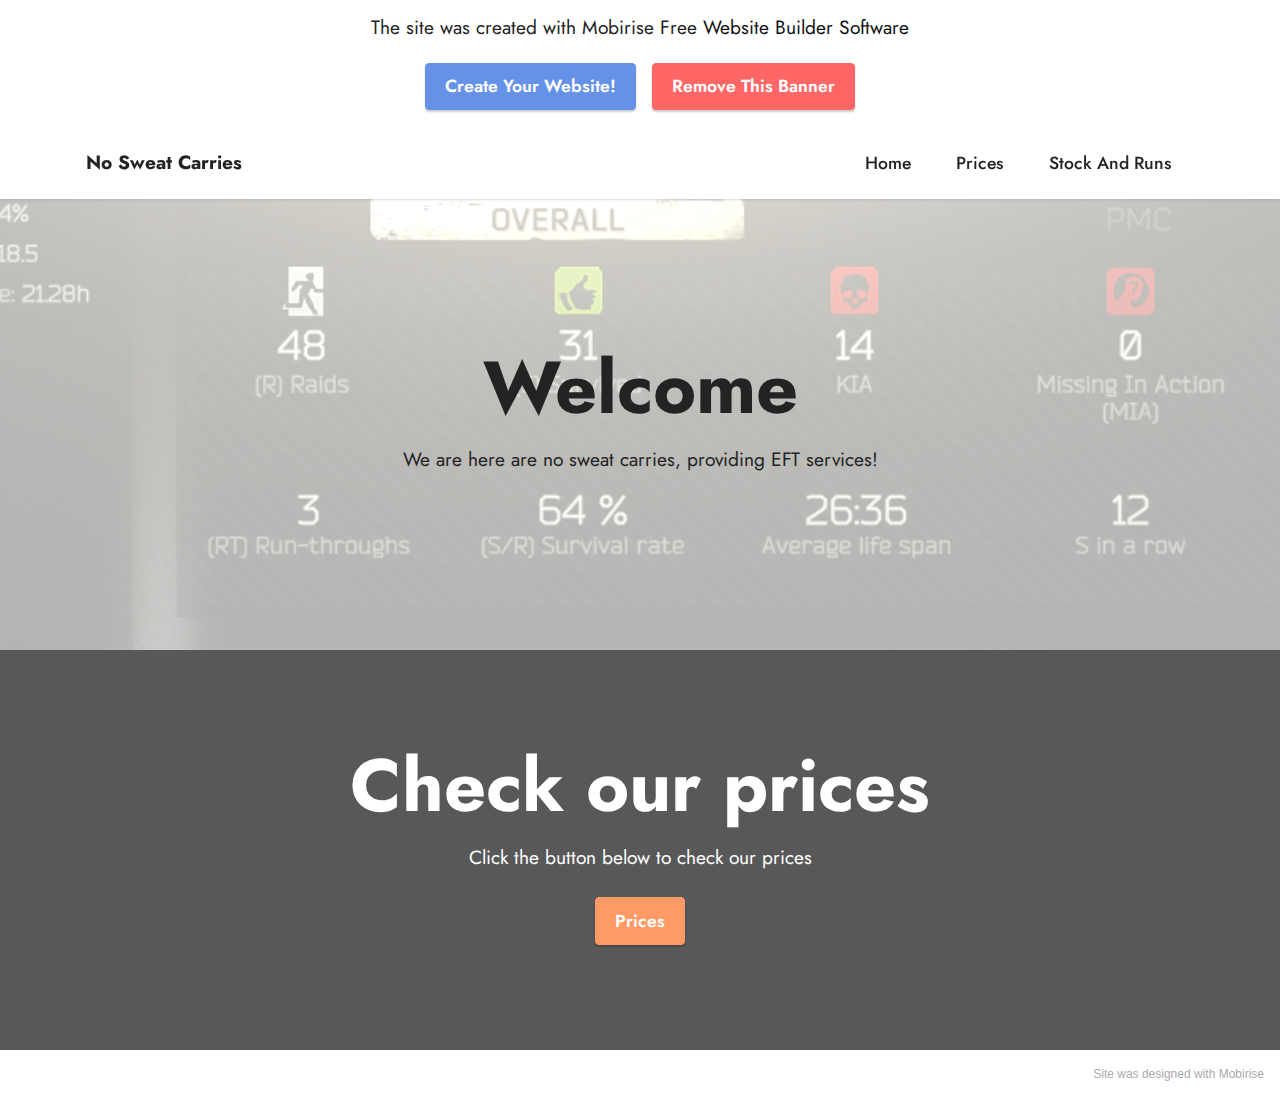
==== index.html @ dadb7606 "Add files via upload" ====
<!DOCTYPE html>
<html  >

<!-- Mirrored from y4chesdzt0.mobirisesite.com/ by HTTrack Website Copier/3.x [XR&CO'2014], Thu, 17 Feb 2022 19:46:02 GMT -->
<!-- Added by HTTrack --><meta http-equiv="content-type" content="text/html;charset=utf-8" /><!-- /Added by HTTrack -->
<head>
  <!-- Site made with Mobirise Website Builder v5.6.0, https://mobirise.com -->
  <meta charset="UTF-8">
  <meta http-equiv="X-UA-Compatible" content="IE=edge">
  <meta name="generator" content="Mobirise v5.6.0, mobirise.com">
  <meta name="viewport" content="width=device-width, initial-scale=1, minimum-scale=1">
  <link rel="shortcut icon" href="../r.mobirisesite.com/186755/assets/images/logoc60b.png?v=1NkMBD" type="image/x-icon">
  <meta name="description" content="">
  
  
  <title>Home</title>
  <link rel="stylesheet" href="../r.mobirisesite.com/186755/assets/bootstrap/css/bootstrap.min.css">
  <link rel="stylesheet" href="../r.mobirisesite.com/186755/assets/bootstrap/css/bootstrap-grid.min.css">
  <link rel="stylesheet" href="../r.mobirisesite.com/186755/assets/bootstrap/css/bootstrap-reboot.min.css">
  <link rel="stylesheet" href="../r.mobirisesite.com/186755/assets/dropdown/css/style.css">
  <link rel="stylesheet" href="../r.mobirisesite.com/186755/assets/socicon/css/styles.css">
  <link rel="stylesheet" href="../r.mobirisesite.com/186755/assets/theme/css/style.css">
  <link rel="preload" href="https://fonts.googleapis.com/css2?family=Jost:ital,wght@0,400;0,700;1,400;1,700&amp;display=swap&amp;display=swap" as="style" onload="this.onload=null;this.rel='stylesheet'">
  <noscript><link rel="stylesheet" href="https://fonts.googleapis.com/css2?family=Jost:ital,wght@0,400;0,700;1,400;1,700&amp;display=swap&amp;display=swap"></noscript>
  <link rel="preload" as="style" href="../r.mobirisesite.com/186755/assets/mobirise/css/mbr-additionalc60b.css?v=1NkMBD"><link rel="stylesheet" href="../r.mobirisesite.com/186755/assets/mobirise/css/mbr-additionalc60b.css?v=1NkMBD" type="text/css">
  
  
  
  

<style>
.navbar-fixed-top {
  top: auto;
}
#mobiriseBanner.container-banner {
  height: 8rem;
  -webkit-animation: 4s linear animationHeight;
  -moz-animation: 4s linear animationHeight;
    -o-animation: 4s linear animationHeight;
       animation: 4s linear animationHeight;
}
#mobiriseBanner .banner {
  min-height: 8rem;
  position:fixed;
  top: 0;
  left: 0;
  right: 0;
  background: #fff;
  padding: 10px;
  opacity:1;
  -webkit-animation: 4s linear animationBanner;
  -moz-animation: 4s linear animationBanner;
    -o-animation: 4s linear animationBanner;
       animation: 4s linear animationBanner;
  z-index: 1031;
  display: flex;
  flex-direction: column;
  justify-content: center;
}
#mobiriseBanner .banner p {
  overflow: hidden;
  display: -webkit-box;
  -webkit-line-clamp: 4;
  -webkit-box-orient: vertical;
  animation: none;
  visibility: visible;
}
#mobiriseBanner .buy-license {
  text-decoration: underline;
}
#mobiriseBanner .banner .btn {
  margin: 0.3rem 0.5rem;
  animation: none;
  visibility: visible;
}
.navbar.opened {
    z-index: 1032;
}
@-webkit-keyframes animationBanner { 0% { opacity: 0; top: -8rem; } 75% { opacity: 0; top: -8rem; } 100% { opacity: 1; top: 0; } }
@-moz-keyframes animationBanner { 0% { opacity: 0; top: -8rem; } 75% { opacity: 0; top: -8rem; } 100% { opacity: 1; top: 0; } }
@-o-keyframes animationBanner { 0% { opacity: 0; top: -8rem; } 75% { opacity: 0; top: -8rem; } 100% { opacity: 1; top: 0; } }
   @keyframes animationBanner { 0% { opacity: 0; top: -8rem; } 75% { opacity: 0; top: -8rem; } 100% { opacity: 1; top: 0; } }
@-webkit-keyframes animationHeight { 0% { height: 0; } 75% { height: 0; } 100% { height: 8rem; } }
@-moz-keyframes animationHeight { 0% { height: 0; } 75% { height: 0; } 100% { height: 8rem; } }
@-o-keyframes animationHeight { 0% { height: 0; } 75% { height: 0; } 100% { height: 8rem; } }
   @keyframes animationHeight { 0% { height: 0; } 75% { height: 0; } 100% { height: 8rem; } }
</style>
</head>
<body>
<div class="container-banner" id="mobiriseBanner">
  <div class="banner align-center">
    <p class="mbr-text mbr-fonts-style display-7">The site was created with Mobirise Free <a href="https://mobirise.com/" class="mbr-black">Website Builder Software</a></p>
    <div class="mbr-section-btn">
      <a class="btn btn-sm btn-primary display-4" href="https://mobirise.com/">Create Your Website!</a>
      <a class="btn btn-sm btn-secondary display-4" href="https://mobirise.com/p/?u=2704806&amp;st=186755">Remove This Banner</a>
    </div>
  </div>
</div>
  
  <section data-bs-version="5.1" class="menu menu1 cid-sXJa9ulzZa" once="menu" id="menu1-0">
    

    <nav class="navbar navbar-dropdown navbar-fixed-top navbar-expand-lg">
        <div class="container">
            <div class="navbar-brand">
                
                <span class="navbar-caption-wrap"><a class="navbar-caption text-black display-7" href="https://mobiri.se/">No Sweat Carries</a></span>
            </div>
            <button class="navbar-toggler" type="button" data-toggle="collapse" data-bs-toggle="collapse" data-target="#navbarSupportedContent" data-bs-target="#navbarSupportedContent" aria-controls="navbarNavAltMarkup" aria-expanded="false" aria-label="Toggle navigation">
                <div class="hamburger">
                    <span></span>
                    <span></span>
                    <span></span>
                    <span></span>
                </div>
            </button>
            <div class="collapse navbar-collapse" id="navbarSupportedContent">
                <ul class="navbar-nav nav-dropdown nav-right" data-app-modern-menu="true"><li class="nav-item"><a class="nav-link link text-black text-primary display-4" href="index.html#top">Home</a></li>
                    <li class="nav-item"><a class="nav-link link text-black text-primary display-4" href="prices.html#top">Prices</a></li>
                    <li class="nav-item"><a class="nav-link link text-black text-primary display-4" href="StockAndRuns.html#top">Stock And Runs</a>
                    </li></ul>
                
                
            </div>
        </div>
    </nav>
</section>

<section data-bs-version="5.1" class="header3 cid-sXJas68mBw" id="header3-1">

    

    <div class="mbr-overlay" style="opacity: 0.7; background-color: rgb(255, 255, 255);"></div>

    <div class="align-center container">
        <div class="row justify-content-center">
            <div class="col-12 col-lg-12">
                <h1 class="mbr-section-title mbr-fonts-style mb-3 display-1"><strong>Welcome</strong></h1>
                
                <p class="mbr-text mbr-fonts-style display-7">We are here are no sweat carries, providing EFT services!</p>
                
            </div>
        </div>
    </div>
</section>

<section data-bs-version="5.1" class="header6 cid-sXJb2Gq2GZ" id="header6-2">

    

    

    <div class="align-center container">
        <div class="row justify-content-center">
            <div class="col-12 col-lg-10">
                <h1 class="mbr-section-title mbr-fonts-style mbr-white mb-3 display-1"><strong>Check our prices</strong></h1>
                
                <p class="mbr-text mbr-white mbr-fonts-style display-7">Click the button below to check our prices</p>
                <div class="mbr-section-btn mt-3"><a class="btn btn-danger display-4" href="https://mobiri.se/">Prices</a></div>
            </div>
        </div>
    </div>
</section><section style="background-color: #fff; font-family: -apple-system, BlinkMacSystemFont, 'Segoe UI', 'Roboto', 'Helvetica Neue', Arial, sans-serif; color:#aaa; font-size:12px; padding: 0; align-items: center; display: flex;"><a href="https://mobirise.site/t" style="flex: 1 1; height: 3rem; padding-left: 1rem;"></a><p style="flex: 0 0 auto; margin:0; padding-right:1rem;">Site was <a href="https://mobirise.site/g" style="color:#aaa;">designed</a> with Mobirise</p></section><script src="../r.mobirisesite.com/186755/assets/bootstrap/js/bootstrap.bundle.min.js"></script>  <script src="../r.mobirisesite.com/186755/assets/smoothscroll/smooth-scroll.js"></script>  <script src="../r.mobirisesite.com/186755/assets/ytplayer/index.js"></script>  <script src="../r.mobirisesite.com/186755/assets/dropdown/js/navbar-dropdown.js"></script>  <script src="../r.mobirisesite.com/186755/assets/theme/js/script.js"></script>  
  
  
</body>

<!-- Mirrored from y4chesdzt0.mobirisesite.com/ by HTTrack Website Copier/3.x [XR&CO'2014], Thu, 17 Feb 2022 19:46:07 GMT -->
</html>
---- r.mobirisesite.com/186755/assets/dropdown/css/style.css ----
.navbar-dropdown {
  left: 0;
  padding: 0;
  position: absolute;
  right: 0;
  top: 0;
  transition: all 0.45s ease;
  z-index: 1030;
  background: #282828; }
  .navbar-dropdown .navbar-logo {
    margin-right: 0.8rem;
    transition: margin 0.3s ease-in-out;
    vertical-align: middle; }
    .navbar-dropdown .navbar-logo img {
      height: 3.125rem;
      transition: all 0.3s ease-in-out; }
    .navbar-dropdown .navbar-logo.mbr-iconfont {
      font-size: 3.125rem;
      line-height: 3.125rem; }
  .navbar-dropdown .navbar-caption {
    font-weight: 700;
    white-space: normal;
    vertical-align: -4px;
    line-height: 3.125rem !important; }
    .navbar-dropdown .navbar-caption, .navbar-dropdown .navbar-caption:hover {
      color: inherit;
      text-decoration: none; }
  .navbar-dropdown .mbr-iconfont + .navbar-caption {
    vertical-align: -1px; }
  .navbar-dropdown.navbar-fixed-top {
    position: fixed; }
  .navbar-dropdown .navbar-brand span {
    vertical-align: -4px; }
  .navbar-dropdown.bg-color.transparent {
    background: none; }
  .navbar-dropdown.navbar-short .navbar-brand {
    padding: 0.625rem 0; }
    .navbar-dropdown.navbar-short .navbar-brand span {
      vertical-align: -1px; }
  .navbar-dropdown.navbar-short .navbar-caption {
    line-height: 2.375rem !important;
    vertical-align: -2px; }
  .navbar-dropdown.navbar-short .navbar-logo {
    margin-right: 0.5rem; }
    .navbar-dropdown.navbar-short .navbar-logo img {
      height: 2.375rem; }
    .navbar-dropdown.navbar-short .navbar-logo.mbr-iconfont {
      font-size: 2.375rem;
      line-height: 2.375rem; }
  .navbar-dropdown.navbar-short .mbr-table-cell {
    height: 3.625rem; }
  .navbar-dropdown .navbar-close {
    left: 0.6875rem;
    position: fixed;
    top: 0.75rem;
    z-index: 1000; }
  .navbar-dropdown .hamburger-icon {
    content: "";
    display: inline-block;
    vertical-align: middle;
    width: 16px;
    -webkit-box-shadow: 0 -6px 0 1px #282828,0 0 0 1px #282828,0 6px 0 1px #282828;
    -moz-box-shadow: 0 -6px 0 1px #282828,0 0 0 1px #282828,0 6px 0 1px #282828;
    box-shadow: 0 -6px 0 1px #282828,0 0 0 1px #282828,0 6px 0 1px #282828; }

.dropdown-menu .dropdown-toggle[data-toggle="dropdown-submenu"]::after {
  border-bottom: 0.35em solid transparent;
  border-left: 0.35em solid;
  border-right: 0;
  border-top: 0.35em solid transparent;
  margin-left: 0.3rem; }

.dropdown-menu .dropdown-item:focus {
  outline: 0; }

.nav-dropdown {
  font-size: 0.75rem;
  font-weight: 500;
  height: auto !important; }
  .nav-dropdown .nav-btn {
    padding-left: 1rem; }
  .nav-dropdown .link {
    margin: .667em 1.667em;
    font-weight: 500;
    padding: 0;
    transition: color .2s ease-in-out; }
    .nav-dropdown .link.dropdown-toggle {
      margin-right: 2.583em; }
      .nav-dropdown .link.dropdown-toggle::after {
        margin-left: .25rem;
        border-top: 0.35em solid;
        border-right: 0.35em solid transparent;
        border-left: 0.35em solid transparent;
        border-bottom: 0; }
      .nav-dropdown .link.dropdown-toggle[aria-expanded="true"] {
        margin: 0;
        padding: 0.667em 3.263em  0.667em 1.667em; }
  .nav-dropdown .link::after,
  .nav-dropdown .dropdown-item::after {
    color: inherit; }
  .nav-dropdown .btn {
    font-size: 0.75rem;
    font-weight: 700;
    letter-spacing: 0;
    margin-bottom: 0;
    padding-left: 1.25rem;
    padding-right: 1.25rem; }
  .nav-dropdown .dropdown-menu {
    border-radius: 0;
    border: 0;
    left: 0;
    margin: 0;
    padding-bottom: 1.25rem;
    padding-top: 1.25rem;
    position: relative; }
  .nav-dropdown .dropdown-submenu {
    margin-left: 0.125rem;
    top: 0; }
  .nav-dropdown .dropdown-item {
    font-weight: 500;
    line-height: 2;
    padding: 0.3846em 4.615em 0.3846em 1.5385em;
    position: relative;
    transition: color .2s ease-in-out, background-color .2s ease-in-out; }
    .nav-dropdown .dropdown-item::after {
      margin-top: -0.3077em;
      position: absolute;
      right: 1.1538em;
      top: 50%; }
    .nav-dropdown .dropdown-item:focus, .nav-dropdown .dropdown-item:hover {
      background: none; }

@media (max-width: 767px) {
  .nav-dropdown.navbar-toggleable-sm {
    bottom: 0;
    display: none;
    left: 0;
    overflow-x: hidden;
    position: fixed;
    top: 0;
    transform: translateX(-100%);
    -ms-transform: translateX(-100%);
    -webkit-transform: translateX(-100%);
    width: 18.75rem;
    z-index: 999; } }
.nav-dropdown.navbar-toggleable-xl {
  bottom: 0;
  display: none;
  left: 0;
  overflow-x: hidden;
  position: fixed;
  top: 0;
  transform: translateX(-100%);
  -ms-transform: translateX(-100%);
  -webkit-transform: translateX(-100%);
  width: 18.75rem;
  z-index: 999; }

.nav-dropdown-sm {
  display: block !important;
  overflow-x: hidden;
  overflow: auto;
  padding-top: 3.875rem; }
  .nav-dropdown-sm::after {
    content: "";
    display: block;
    height: 3rem;
    width: 100%; }
  .nav-dropdown-sm.collapse.in ~ .navbar-close {
    display: block !important; }
  .nav-dropdown-sm.collapsing, .nav-dropdown-sm.collapse.in {
    transform: translateX(0);
    -ms-transform: translateX(0);
    -webkit-transform: translateX(0);
    transition: all 0.25s ease-out;
    -webkit-transition: all 0.25s ease-out;
    background: #282828; }
  .nav-dropdown-sm.collapsing[aria-expanded="false"] {
    transform: translateX(-100%);
    -ms-transform: translateX(-100%);
    -webkit-transform: translateX(-100%); }
  .nav-dropdown-sm .nav-item {
    display: block;
    margin-left: 0 !important;
    padding-left: 0; }
  .nav-dropdown-sm .link,
  .nav-dropdown-sm .dropdown-item {
    border-top: 1px dotted rgba(255, 255, 255, 0.1);
    font-size: 0.8125rem;
    line-height: 1.6;
    margin: 0 !important;
    padding: 0.875rem 2.4rem 0.875rem 1.5625rem !important;
    position: relative;
    white-space: normal; }
    .nav-dropdown-sm .link:focus, .nav-dropdown-sm .link:hover,
    .nav-dropdown-sm .dropdown-item:focus,
    .nav-dropdown-sm .dropdown-item:hover {
      background: rgba(0, 0, 0, 0.2) !important;
      color: #c0a375; }
  .nav-dropdown-sm .nav-btn {
    position: relative;
    padding: 1.5625rem 1.5625rem 0 1.5625rem; }
    .nav-dropdown-sm .nav-btn::before {
      border-top: 1px dotted rgba(255, 255, 255, 0.1);
      content: "";
      left: 0;
      position: absolute;
      top: 0;
      width: 100%; }
    .nav-dropdown-sm .nav-btn + .nav-btn {
      padding-top: 0.625rem; }
      .nav-dropdown-sm .nav-btn + .nav-btn::before {
        display: none; }
  .nav-dropdown-sm .btn {
    padding: 0.625rem 0; }
  .nav-dropdown-sm .dropdown-toggle[data-toggle="dropdown-submenu"]::after {
    margin-left: .25rem;
    border-top: 0.35em solid;
    border-right: 0.35em solid transparent;
    border-left: 0.35em solid transparent;
    border-bottom: 0; }
  .nav-dropdown-sm .dropdown-toggle[data-toggle="dropdown-submenu"][aria-expanded="true"]::after {
    border-top: 0;
    border-right: 0.35em solid transparent;
    border-left: 0.35em solid transparent;
    border-bottom: 0.35em solid; }
  .nav-dropdown-sm .dropdown-menu {
    margin: 0;
    padding: 0;
    position: relative;
    top: 0;
    left: 0;
    width: 100%;
    border: 0;
    float: none;
    border-radius: 0;
    background: none; }
  .nav-dropdown-sm .dropdown-submenu {
    left: 100%;
    margin-left: 0.125rem;
    margin-top: -1.25rem;
    top: 0; }

.navbar-toggleable-sm .nav-dropdown .dropdown-menu {
  position: absolute; }

.navbar-toggleable-sm .nav-dropdown .dropdown-submenu {
  left: 100%;
  margin-left: 0.125rem;
  margin-top: -1.25rem;
  top: 0; }

.navbar-toggleable-sm.opened .nav-dropdown .dropdown-menu {
  position: relative; }

.navbar-toggleable-sm.opened .nav-dropdown .dropdown-submenu {
  left: 0;
  margin-left: 00rem;
  margin-top: 0rem;
  top: 0; }

.is-builder .nav-dropdown.collapsing {
  transition: none !important; }
---- r.mobirisesite.com/186755/assets/socicon/css/styles.css ----
@charset "UTF-8";

@font-face {
  font-family: 'Socicon';
  src:  url('https://r.mobirisesite.com/186755/assets/socicon/fonts/socicon.eot');
  src:  url('https://r.mobirisesite.com/186755/assets/socicon/fonts/socicon.eot?#iefix') format('embedded-opentype'),
    url('https://r.mobirisesite.com/186755/assets/socicon/fonts/socicon.woff2') format('woff2'),
    url('https://r.mobirisesite.com/186755/assets/socicon/fonts/socicon.ttf') format('truetype'),
    url('https://r.mobirisesite.com/186755/assets/socicon/fonts/socicon.woff') format('woff'),
    url('https://r.mobirisesite.com/186755/assets/socicon/fonts/socicon.svg#socicon') format('svg');
  font-weight: normal;
  font-style: normal;
  font-display: swap;
}

[data-icon]:before {
  font-family: "socicon" !important;
  content: attr(data-icon);
  font-style: normal !important;
  font-weight: normal !important;
  font-variant: normal !important;
  text-transform: none !important;
  speak: none;
  line-height: 1;
  -webkit-font-smoothing: antialiased;
  -moz-osx-font-smoothing: grayscale;
}

[class^="socicon-"], [class*=" socicon-"] {
  /* use !important to prevent issues with browser extensions that change fonts */
  font-family: 'Socicon' !important;
  speak: none;
  font-style: normal;
  font-weight: normal;
  font-variant: normal;
  text-transform: none;
  line-height: 1;

  /* Better Font Rendering =========== */
  -webkit-font-smoothing: antialiased;
  -moz-osx-font-smoothing: grayscale;
}

.socicon-eitaa:before {
  content: "\e97c";
}
.socicon-soroush:before {
  content: "\e97d";
}
.socicon-bale:before {
  content: "\e97e";
}
.socicon-zazzle:before {
  content: "\e97b";
}
.socicon-society6:before {
  content: "\e97a";
}
.socicon-redbubble:before {
  content: "\e979";
}
.socicon-avvo:before {
  content: "\e978";
}
.socicon-stitcher:before {
  content: "\e977";
}
.socicon-googlehangouts:before {
  content: "\e974";
}
.socicon-dlive:before {
  content: "\e975";
}
.socicon-vsco:before {
  content: "\e976";
}
.socicon-flipboard:before {
  content: "\e973";
}
.socicon-ubuntu:before {
  content: "\e958";
}
.socicon-artstation:before {
  content: "\e959";
}
.socicon-invision:before {
  content: "\e95a";
}
.socicon-torial:before {
  content: "\e95b";
}
.socicon-collectorz:before {
  content: "\e95c";
}
.socicon-seenthis:before {
  content: "\e95d";
}
.socicon-googleplaymusic:before {
  content: "\e95e";
}
.socicon-debian:before {
  content: "\e95f";
}
.socicon-filmfreeway:before {
  content: "\e960";
}
.socicon-gnome:before {
  content: "\e961";
}
.socicon-itchio:before {
  content: "\e962";
}
.socicon-jamendo:before {
  content: "\e963";
}
.socicon-mix:before {
  content: "\e964";
}
.socicon-sharepoint:before {
  content: "\e965";
}
.socicon-tinder:before {
  content: "\e966";
}
.socicon-windguru:before {
  content: "\e967";
}
.socicon-cdbaby:before {
  content: "\e968";
}
.socicon-elementaryos:before {
  content: "\e969";
}
.socicon-stage32:before {
  content: "\e96a";
}
.socicon-tiktok:before {
  content: "\e96b";
}
.socicon-gitter:before {
  content: "\e96c";
}
.socicon-letterboxd:before {
  content: "\e96d";
}
.socicon-threema:before {
  content: "\e96e";
}
.socicon-splice:before {
  content: "\e96f";
}
.socicon-metapop:before {
  content: "\e970";
}
.socicon-naver:before {
  content: "\e971";
}
.socicon-remote:before {
  content: "\e972";
}
.socicon-internet:before {
  content: "\e957";
}
.socicon-moddb:before {
  content: "\e94b";
}
.socicon-indiedb:before {
  content: "\e94c";
}
.socicon-traxsource:before {
  content: "\e94d";
}
.socicon-gamefor:before {
  content: "\e94e";
}
.socicon-pixiv:before {
  content: "\e94f";
}
.socicon-myanimelist:before {
  content: "\e950";
}
.socicon-blackberry:before {
  content: "\e951";
}
.socicon-wickr:before {
  content: "\e952";
}
.socicon-spip:before {
  content: "\e953";
}
.socicon-napster:before {
  content: "\e954";
}
.socicon-beatport:before {
  content: "\e955";
}
.socicon-hackerone:before {
  content: "\e956";
}
.socicon-hackernews:before {
  content: "\e946";
}
.socicon-smashwords:before {
  content: "\e947";
}
.socicon-kobo:before {
  content: "\e948";
}
.socicon-bookbub:before {
  content: "\e949";
}
.socicon-mailru:before {
  content: "\e94a";
}
.socicon-gitlab:before {
  content: "\e945";
}
.socicon-instructables:before {
  content: "\e944";
}
.socicon-portfolio:before {
  content: "\e943";
}
.socicon-codered:before {
  content: "\e940";
}
.socicon-origin:before {
  content: "\e941";
}
.socicon-nextdoor:before {
  content: "\e942";
}
.socicon-udemy:before {
  content: "\e93f";
}
.socicon-livemaster:before {
  content: "\e93e";
}
.socicon-crunchbase:before {
  content: "\e93b";
}
.socicon-homefy:before {
  content: "\e93c";
}
.socicon-calendly:before {
  content: "\e93d";
}
.socicon-realtor:before {
  content: "\e90f";
}
.socicon-tidal:before {
  content: "\e910";
}
.socicon-qobuz:before {
  content: "\e911";
}
.socicon-natgeo:before {
  content: "\e912";
}
.socicon-mastodon:before {
  content: "\e913";
}
.socicon-unsplash:before {
  content: "\e914";
}
.socicon-homeadvisor:before {
  content: "\e915";
}
.socicon-angieslist:before {
  content: "\e916";
}
.socicon-codepen:before {
  content: "\e917";
}
.socicon-slack:before {
  content: "\e918";
}
.socicon-openaigym:before {
  content: "\e919";
}
.socicon-logmein:before {
  content: "\e91a";
}
.socicon-fiverr:before {
  content: "\e91b";
}
.socicon-gotomeeting:before {
  content: "\e91c";
}
.socicon-aliexpress:before {
  content: "\e91d";
}
.socicon-guru:before {
  content: "\e91e";
}
.socicon-appstore:before {
  content: "\e91f";
}
.socicon-homes:before {
  content: "\e920";
}
.socicon-zoom:before {
  content: "\e921";
}
.socicon-alibaba:before {
  content: "\e922";
}
.socicon-craigslist:before {
  content: "\e923";
}
.socicon-wix:before {
  content: "\e924";
}
.socicon-redfin:before {
  content: "\e925";
}
.socicon-googlecalendar:before {
  content: "\e926";
}
.socicon-shopify:before {
  content: "\e927";
}
.socicon-freelancer:before {
  content: "\e928";
}
.socicon-seedrs:before {
  content: "\e929";
}
.socicon-bing:before {
  content: "\e92a";
}
.socicon-doodle:before {
  content: "\e92b";
}
.socicon-bonanza:before {
  content: "\e92c";
}
.socicon-squarespace:before {
  content: "\e92d";
}
.socicon-toptal:before {
  content: "\e92e";
}
.socicon-gust:before {
  content: "\e92f";
}
.socicon-ask:before {
  content: "\e930";
}
.socicon-trulia:before {
  content: "\e931";
}
.socicon-loomly:before {
  content: "\e932";
}
.socicon-ghost:before {
  content: "\e933";
}
.socicon-upwork:before {
  content: "\e934";
}
.socicon-fundable:before {
  content: "\e935";
}
.socicon-booking:before {
  content: "\e936";
}
.socicon-googlemaps:before {
  content: "\e937";
}
.socicon-zillow:before {
  content: "\e938";
}
.socicon-niconico:before {
  content: "\e939";
}
.socicon-toneden:before {
  content: "\e93a";
}
.socicon-augment:before {
  content: "\e908";
}
.socicon-bitbucket:before {
  content: "\e909";
}
.socicon-fyuse:before {
  content: "\e90a";
}
.socicon-yt-gaming:before {
  content: "\e90b";
}
.socicon-sketchfab:before {
  content: "\e90c";
}
.socicon-mobcrush:before {
  content: "\e90d";
}
.socicon-microsoft:before {
  content: "\e90e";
}
.socicon-pandora:before {
  content: "\e907";
}
.socicon-messenger:before {
  content: "\e906";
}
.socicon-gamewisp:before {
  content: "\e905";
}
.socicon-bloglovin:before {
  content: "\e904";
}
.socicon-tunein:before {
  content: "\e903";
}
.socicon-gamejolt:before {
  content: "\e901";
}
.socicon-trello:before {
  content: "\e902";
}
.socicon-spreadshirt:before {
  content: "\e900";
}
.socicon-500px:before {
  content: "\e000";
}
.socicon-8tracks:before {
  content: "\e001";
}
.socicon-airbnb:before {
  content: "\e002";
}
.socicon-alliance:before {
  content: "\e003";
}
.socicon-amazon:before {
  content: "\e004";
}
.socicon-amplement:before {
  content: "\e005";
}
.socicon-android:before {
  content: "\e006";
}
.socicon-angellist:before {
  content: "\e007";
}
.socicon-apple:before {
  content: "\e008";
}
.socicon-appnet:before {
  content: "\e009";
}
.socicon-baidu:before {
  content: "\e00a";
}
.socicon-bandcamp:before {
  content: "\e00b";
}
.socicon-battlenet:before {
  content: "\e00c";
}
.socicon-mixer:before {
  content: "\e00d";
}
.socicon-bebee:before {
  content: "\e00e";
}
.socicon-bebo:before {
  content: "\e00f";
}
.socicon-behance:before {
  content: "\e010";
}
.socicon-blizzard:before {
  content: "\e011";
}
.socicon-blogger:before {
  content: "\e012";
}
.socicon-buffer:before {
  content: "\e013";
}
.socicon-chrome:before {
  content: "\e014";
}
.socicon-coderwall:before {
  content: "\e015";
}
.socicon-curse:before {
  content: "\e016";
}
.socicon-dailymotion:before {
  content: "\e017";
}
.socicon-deezer:before {
  content: "\e018";
}
.socicon-delicious:before {
  content: "\e019";
}
.socicon-deviantart:before {
  content: "\e01a";
}
.socicon-diablo:before {
  content: "\e01b";
}
.socicon-digg:before {
  content: "\e01c";
}
.socicon-discord:before {
  content: "\e01d";
}
.socicon-disqus:before {
  content: "\e01e";
}
.socicon-douban:before {
  content: "\e01f";
}
.socicon-draugiem:before {
  content: "\e020";
}
.socicon-dribbble:before {
  content: "\e021";
}
.socicon-drupal:before {
  content: "\e022";
}
.socicon-ebay:before {
  content: "\e023";
}
.socicon-ello:before {
  content: "\e024";
}
.socicon-endomodo:before {
  content: "\e025";
}
.socicon-envato:before {
  content: "\e026";
}
.socicon-etsy:before {
  content: "\e027";
}
.socicon-facebook:before {
  content: "\e028";
}
.socicon-feedburner:before {
  content: "\e029";
}
.socicon-filmweb:before {
  content: "\e02a";
}
.socicon-firefox:before {
  content: "\e02b";
}
.socicon-flattr:before {
  content: "\e02c";
}
.socicon-flickr:before {
  content: "\e02d";
}
.socicon-formulr:before {
  content: "\e02e";
}
.socicon-forrst:before {
  content: "\e02f";
}
.socicon-foursquare:before {
  content: "\e030";
}
.socicon-friendfeed:before {
  content: "\e031";
}
.socicon-github:before {
  content: "\e032";
}
.socicon-goodreads:before {
  content: "\e033";
}
.socicon-google:before {
  content: "\e034";
}
.socicon-googlescholar:before {
  content: "\e035";
}
.socicon-googlegroups:before {
  content: "\e036";
}
.socicon-googlephotos:before {
  content: "\e037";
}
.socicon-googleplus:before {
  content: "\e038";
}
.socicon-grooveshark:before {
  content: "\e039";
}
.socicon-hackerrank:before {
  content: "\e03a";
}
.socicon-hearthstone:before {
  content: "\e03b";
}
.socicon-hellocoton:before {
  content: "\e03c";
}
.socicon-heroes:before {
  content: "\e03d";
}
.socicon-smashcast:before {
  content: "\e03e";
}
.socicon-horde:before {
  content: "\e03f";
}
.socicon-houzz:before {
  content: "\e040";
}
.socicon-icq:before {
  content: "\e041";
}
.socicon-identica:before {
  content: "\e042";
}
.socicon-imdb:before {
  content: "\e043";
}
.socicon-instagram:before {
  content: "\e044";
}
.socicon-issuu:before {
  content: "\e045";
}
.socicon-istock:before {
  content: "\e046";
}
.socicon-itunes:before {
  content: "\e047";
}
.socicon-keybase:before {
  content: "\e048";
}
.socicon-lanyrd:before {
  content: "\e049";
}
.socicon-lastfm:before {
  content: "\e04a";
}
.socicon-line:before {
  content: "\e04b";
}
.socicon-linkedin:before {
  content: "\e04c";
}
.socicon-livejournal:before {
  content: "\e04d";
}
.socicon-lyft:before {
  content: "\e04e";
}
.socicon-macos:before {
  content: "\e04f";
}
.socicon-mail:before {
  content: "\e050";
}
.socicon-medium:before {
  content: "\e051";
}
.socicon-meetup:before {
  content: "\e052";
}
.socicon-mixcloud:before {
  content: "\e053";
}
.socicon-modelmayhem:before {
  content: "\e054";
}
.socicon-mumble:before {
  content: "\e055";
}
.socicon-myspace:before {
  content: "\e056";
}
.socicon-newsvine:before {
  content: "\e057";
}
.socicon-nintendo:before {
  content: "\e058";
}
.socicon-npm:before {
  content: "\e059";
}
.socicon-odnoklassniki:before {
  content: "\e05a";
}
.socicon-openid:before {
  content: "\e05b";
}
.socicon-opera:before {
  content: "\e05c";
}
.socicon-outlook:before {
  content: "\e05d";
}
.socicon-overwatch:before {
  content: "\e05e";
}
.socicon-patreon:before {
  content: "\e05f";
}
.socicon-paypal:before {
  content: "\e060";
}
.socicon-periscope:before {
  content: "\e061";
}
.socicon-persona:before {
  content: "\e062";
}
.socicon-pinterest:before {
  content: "\e063";
}
.socicon-play:before {
  content: "\e064";
}
.socicon-player:before {
  content: "\e065";
}
.socicon-playstation:before {
  content: "\e066";
}
.socicon-pocket:before {
  content: "\e067";
}
.socicon-qq:before {
  content: "\e068";
}
.socicon-quora:before {
  content: "\e069";
}
.socicon-raidcall:before {
  content: "\e06a";
}
.socicon-ravelry:before {
  content: "\e06b";
}
.socicon-reddit:before {
  content: "\e06c";
}
.socicon-renren:before {
  content: "\e06d";
}
.socicon-researchgate:before {
  content: "\e06e";
}
.socicon-residentadvisor:before {
  content: "\e06f";
}
.socicon-reverbnation:before {
  content: "\e070";
}
.socicon-rss:before {
  content: "\e071";
}
.socicon-sharethis:before {
  content: "\e072";
}
.socicon-skype:before {
  content: "\e073";
}
.socicon-slideshare:before {
  content: "\e074";
}
.socicon-smugmug:before {
  content: "\e075";
}
.socicon-snapchat:before {
  content: "\e076";
}
.socicon-songkick:before {
  content: "\e077";
}
.socicon-soundcloud:before {
  content: "\e078";
}
.socicon-spotify:before {
  content: "\e079";
}
.socicon-stackexchange:before {
  content: "\e07a";
}
.socicon-stackoverflow:before {
  content: "\e07b";
}
.socicon-starcraft:before {
  content: "\e07c";
}
.socicon-stayfriends:before {
  content: "\e07d";
}
.socicon-steam:before {
  content: "\e07e";
}
.socicon-storehouse:before {
  content: "\e07f";
}
.socicon-strava:before {
  content: "\e080";
}
.socicon-streamjar:before {
  content: "\e081";
}
.socicon-stumbleupon:before {
  content: "\e082";
}
.socicon-swarm:before {
  content: "\e083";
}
.socicon-teamspeak:before {
  content: "\e084";
}
.socicon-teamviewer:before {
  content: "\e085";
}
.socicon-technorati:before {
  content: "\e086";
}
.socicon-telegram:before {
  content: "\e087";
}
.socicon-tripadvisor:before {
  content: "\e088";
}
.socicon-tripit:before {
  content: "\e089";
}
.socicon-triplej:before {
  content: "\e08a";
}
.socicon-tumblr:before {
  content: "\e08b";
}
.socicon-twitch:before {
  content: "\e08c";
}
.socicon-twitter:before {
  content: "\e08d";
}
.socicon-uber:before {
  content: "\e08e";
}
.socicon-ventrilo:before {
  content: "\e08f";
}
.socicon-viadeo:before {
  content: "\e090";
}
.socicon-viber:before {
  content: "\e091";
}
.socicon-viewbug:before {
  content: "\e092";
}
.socicon-vimeo:before {
  content: "\e093";
}
.socicon-vine:before {
  content: "\e094";
}
.socicon-vkontakte:before {
  content: "\e095";
}
.socicon-warcraft:before {
  content: "\e096";
}
.socicon-wechat:before {
  content: "\e097";
}
.socicon-weibo:before {
  content: "\e098";
}
.socicon-whatsapp:before {
  content: "\e099";
}
.socicon-wikipedia:before {
  content: "\e09a";
}
.socicon-windows:before {
  content: "\e09b";
}
.socicon-wordpress:before {
  content: "\e09c";
}
.socicon-wykop:before {
  content: "\e09d";
}
.socicon-xbox:before {
  content: "\e09e";
}
.socicon-xing:before {
  content: "\e09f";
}
.socicon-yahoo:before {
  content: "\e0a0";
}
.socicon-yammer:before {
  content: "\e0a1";
}
.socicon-yandex:before {
  content: "\e0a2";
}
.socicon-yelp:before {
  content: "\e0a3";
}
.socicon-younow:before {
  content: "\e0a4";
}
.socicon-youtube:before {
  content: "\e0a5";
}
.socicon-zapier:before {
  content: "\e0a6";
}
.socicon-zerply:before {
  content: "\e0a7";
}
.socicon-zomato:before {
  content: "\e0a8";
}
.socicon-zynga:before {
  content: "\e0a9";
}
---- r.mobirisesite.com/186755/assets/theme/css/style.css ----
@charset "UTF-8";
section {
  background-color: #ffffff;
}

body {
  font-style: normal;
  line-height: 1.5;
  font-weight: 400;
  color: #232323;
  position: relative;
}

button {
  background-color: transparent;
  border-color: transparent;
}

section,
.container,
.container-fluid {
  position: relative;
  word-wrap: break-word;
}

a.mbr-iconfont:hover {
  text-decoration: none;
}

.article .lead p,
.article .lead ul,
.article .lead ol,
.article .lead pre,
.article .lead blockquote {
  margin-bottom: 0;
}

a {
  font-style: normal;
  font-weight: 400;
  cursor: pointer;
}
a, a:hover {
  text-decoration: none;
}

.mbr-section-title {
  font-style: normal;
  line-height: 1.3;
}

.mbr-section-subtitle {
  line-height: 1.3;
}

.mbr-text {
  font-style: normal;
  line-height: 1.7;
}

h1,
h2,
h3,
h4,
h5,
h6,
.display-1,
.display-2,
.display-4,
.display-5,
.display-7,
span,
p,
a {
  line-height: 1;
  word-break: break-word;
  word-wrap: break-word;
  font-weight: 400;
}

b,
strong {
  font-weight: bold;
}

input:-webkit-autofill, input:-webkit-autofill:hover, input:-webkit-autofill:focus, input:-webkit-autofill:active {
  transition-delay: 9999s;
  -webkit-transition-property: background-color, color;
  transition-property: background-color, color;
}

textarea[type=hidden] {
  display: none;
}

section {
  background-position: 50% 50%;
  background-repeat: no-repeat;
  background-size: cover;
}
section .mbr-background-video,
section .mbr-background-video-preview {
  position: absolute;
  bottom: 0;
  left: 0;
  right: 0;
  top: 0;
}

.hidden {
  visibility: hidden;
}

.mbr-z-index20 {
  z-index: 20;
}

/*! Base colors */
.mbr-white {
  color: #ffffff;
}

.mbr-black {
  color: #111111;
}

.mbr-bg-white {
  background-color: #ffffff;
}

.mbr-bg-black {
  background-color: #000000;
}

/*! Text-aligns */
.align-left {
  text-align: left;
}

.align-center {
  text-align: center;
}

.align-right {
  text-align: right;
}

/*! Font-weight  */
.mbr-light {
  font-weight: 300;
}

.mbr-regular {
  font-weight: 400;
}

.mbr-semibold {
  font-weight: 500;
}

.mbr-bold {
  font-weight: 700;
}

/*! Media  */
.media-content {
  flex-basis: 100%;
}

.media-container-row {
  display: flex;
  flex-direction: row;
  flex-wrap: wrap;
  justify-content: center;
  align-content: center;
  align-items: start;
}
.media-container-row .media-size-item {
  width: 400px;
}

.media-container-column {
  display: flex;
  flex-direction: column;
  flex-wrap: wrap;
  justify-content: center;
  align-content: center;
  align-items: stretch;
}
.media-container-column > * {
  width: 100%;
}

@media (min-width: 992px) {
  .media-container-row {
    flex-wrap: nowrap;
  }
}
figure {
  margin-bottom: 0;
  overflow: hidden;
}

figure[mbr-media-size] {
  transition: width 0.1s;
}

img,
iframe {
  display: block;
  width: 100%;
}

.card {
  background-color: transparent;
  border: none;
}

.card-box {
  width: 100%;
}

.card-img {
  text-align: center;
  flex-shrink: 0;
  -webkit-flex-shrink: 0;
}

.media {
  max-width: 100%;
  margin: 0 auto;
}

.mbr-figure {
  align-self: center;
}

.media-container > div {
  max-width: 100%;
}

.mbr-figure img,
.card-img img {
  width: 100%;
}

@media (max-width: 991px) {
  .media-size-item {
    width: auto !important;
  }

  .media {
    width: auto;
  }

  .mbr-figure {
    width: 100% !important;
  }
}
/*! Buttons */
.mbr-section-btn {
  margin-left: -0.6rem;
  margin-right: -0.6rem;
  font-size: 0;
}

.btn {
  font-weight: 600;
  border-width: 1px;
  font-style: normal;
  margin: 0.6rem 0.6rem;
  white-space: normal;
  transition: all 0.2s ease-in-out;
  display: inline-flex;
  align-items: center;
  justify-content: center;
  word-break: break-word;
}

.btn-sm {
  font-weight: 600;
  letter-spacing: 0px;
  transition: all 0.3s ease-in-out;
}

.btn-md {
  font-weight: 600;
  letter-spacing: 0px;
  transition: all 0.3s ease-in-out;
}

.btn-lg {
  font-weight: 600;
  letter-spacing: 0px;
  transition: all 0.3s ease-in-out;
}

.btn-form {
  margin: 0;
}
.btn-form:hover {
  cursor: pointer;
}

nav .mbr-section-btn {
  margin-left: 0rem;
  margin-right: 0rem;
}

/*! Btn icon margin */
.btn .mbr-iconfont,
.btn.btn-sm .mbr-iconfont {
  order: 1;
  cursor: pointer;
  margin-left: 0.5rem;
  vertical-align: sub;
}

.btn.btn-md .mbr-iconfont,
.btn.btn-md .mbr-iconfont {
  margin-left: 0.8rem;
}

.mbr-regular {
  font-weight: 400;
}

.mbr-semibold {
  font-weight: 500;
}

.mbr-bold {
  font-weight: 700;
}

[type=submit] {
  -webkit-appearance: none;
}

/*! Full-screen */
.mbr-fullscreen .mbr-overlay {
  min-height: 100vh;
}

.mbr-fullscreen {
  display: flex;
  display: -moz-flex;
  display: -ms-flex;
  display: -o-flex;
  align-items: center;
  min-height: 100vh;
  padding-top: 3rem;
  padding-bottom: 3rem;
}

/*! Map */
.map {
  height: 25rem;
  position: relative;
}
.map iframe {
  width: 100%;
  height: 100%;
}

/*! Scroll to top arrow */
.mbr-arrow-up {
  bottom: 25px;
  right: 90px;
  position: fixed;
  text-align: right;
  z-index: 5000;
  color: #ffffff;
  font-size: 22px;
}

.mbr-arrow-up a {
  background: rgba(0, 0, 0, 0.2);
  border-radius: 50%;
  color: #fff;
  display: inline-block;
  height: 60px;
  width: 60px;
  border: 2px solid #fff;
  outline-style: none !important;
  position: relative;
  text-decoration: none;
  transition: all 0.3s ease-in-out;
  cursor: pointer;
  text-align: center;
}
.mbr-arrow-up a:hover {
  background-color: rgba(0, 0, 0, 0.4);
}
.mbr-arrow-up a i {
  line-height: 60px;
}

.mbr-arrow-up-icon {
  display: block;
  color: #fff;
}

.mbr-arrow-up-icon::before {
  content: "›";
  display: inline-block;
  font-family: serif;
  font-size: 22px;
  line-height: 1;
  font-style: normal;
  position: relative;
  top: 6px;
  left: -4px;
  transform: rotate(-90deg);
}

/*! Arrow Down */
.mbr-arrow {
  position: absolute;
  bottom: 45px;
  left: 50%;
  width: 60px;
  height: 60px;
  cursor: pointer;
  background-color: rgba(80, 80, 80, 0.5);
  border-radius: 50%;
  transform: translateX(-50%);
}
@media (max-width: 767px) {
  .mbr-arrow {
    display: none;
  }
}
.mbr-arrow > a {
  display: inline-block;
  text-decoration: none;
  outline-style: none;
  -webkit-animation: arrowdown 1.7s ease-in-out infinite;
          animation: arrowdown 1.7s ease-in-out infinite;
  color: #ffffff;
}
.mbr-arrow > a > i {
  position: absolute;
  top: -2px;
  left: 15px;
  font-size: 2rem;
}

#scrollToTop a i::before {
  content: "";
  position: absolute;
  display: block;
  border-bottom: 2.5px solid #fff;
  border-left: 2.5px solid #fff;
  width: 27.8%;
  height: 27.8%;
  left: 50%;
  top: 51%;
  transform: translateY(-30%) translateX(-50%) rotate(135deg);
}

@keyframes arrowdown {
  0% {
    transform: translateY(0px);
  }
  50% {
    transform: translateY(-5px);
  }
  100% {
    transform: translateY(0px);
  }
}
@-webkit-keyframes arrowdown {
  0% {
    transform: translateY(0px);
  }
  50% {
    transform: translateY(-5px);
  }
  100% {
    transform: translateY(0px);
  }
}
@media (max-width: 500px) {
  .mbr-arrow-up {
    left: 0;
    right: 0;
    text-align: center;
  }
}
/*Gradients animation*/
@keyframes gradient-animation {
  from {
    background-position: 0% 100%;
    -webkit-animation-timing-function: ease-in-out;
            animation-timing-function: ease-in-out;
  }
  to {
    background-position: 100% 0%;
    -webkit-animation-timing-function: ease-in-out;
            animation-timing-function: ease-in-out;
  }
}
@-webkit-keyframes gradient-animation {
  from {
    background-position: 0% 100%;
    -webkit-animation-timing-function: ease-in-out;
            animation-timing-function: ease-in-out;
  }
  to {
    background-position: 100% 0%;
    -webkit-animation-timing-function: ease-in-out;
            animation-timing-function: ease-in-out;
  }
}
.bg-gradient {
  background-size: 200% 200%;
  animation: gradient-animation 5s infinite alternate;
  -webkit-animation: gradient-animation 5s infinite alternate;
}

.menu .navbar-brand {
  display: -webkit-flex;
}
.menu .navbar-brand span {
  display: flex;
  display: -webkit-flex;
}
.menu .navbar-brand .navbar-caption-wrap {
  display: -webkit-flex;
}
.menu .navbar-brand .navbar-logo img {
  display: -webkit-flex;
  width: auto;
}
@media (min-width: 768px) and (max-width: 991px) {
  .menu .navbar-toggleable-sm .navbar-nav {
    display: -ms-flexbox;
  }
}
@media (max-width: 991px) {
  .menu .navbar-collapse {
    max-height: 93.5vh;
  }
  .menu .navbar-collapse.show {
    overflow: auto;
  }
}
@media (min-width: 992px) {
  .menu .navbar-nav.nav-dropdown {
    display: -webkit-flex;
  }
  .menu .navbar-toggleable-sm .navbar-collapse {
    display: -webkit-flex !important;
  }
  .menu .collapsed .navbar-collapse {
    max-height: 93.5vh;
  }
  .menu .collapsed .navbar-collapse.show {
    overflow: auto;
  }
}
@media (max-width: 767px) {
  .menu .navbar-collapse {
    max-height: 80vh;
  }
}

.nav-link .mbr-iconfont {
  margin-right: 0.5rem;
}

.navbar {
  display: -webkit-flex;
  -webkit-flex-wrap: wrap;
  -webkit-align-items: center;
  -webkit-justify-content: space-between;
}

.navbar-collapse {
  -webkit-flex-basis: 100%;
  -webkit-flex-grow: 1;
  -webkit-align-items: center;
}

.nav-dropdown .link {
  padding: 0.667em 1.667em !important;
  margin: 0 !important;
}

.nav {
  display: -webkit-flex;
  -webkit-flex-wrap: wrap;
}

.row {
  display: -webkit-flex;
  -webkit-flex-wrap: wrap;
}

.justify-content-center {
  -webkit-justify-content: center;
}

.form-inline {
  display: -webkit-flex;
}

.card-wrapper {
  -webkit-flex: 1;
}

.carousel-control {
  z-index: 10;
  display: -webkit-flex;
}

.carousel-controls {
  display: -webkit-flex;
}

.media {
  display: -webkit-flex;
}

.form-group:focus {
  outline: none;
}

.jq-selectbox__select {
  padding: 7px 0;
  position: relative;
}

.jq-selectbox__dropdown {
  overflow: hidden;
  border-radius: 10px;
  position: absolute;
  top: 100%;
  left: 0 !important;
  width: 100% !important;
}

.jq-selectbox__trigger-arrow {
  right: 0;
  transform: translateY(-50%);
}

.jq-selectbox li {
  padding: 1.07em 0.5em;
}

input[type=range] {
  padding-left: 0 !important;
  padding-right: 0 !important;
}

.modal-dialog,
.modal-content {
  height: 100%;
}

.modal-dialog .carousel-inner {
  height: calc(100vh - 1.75rem);
}
@media (max-width: 575px) {
  .modal-dialog .carousel-inner {
    height: calc(100vh - 1rem);
  }
}

.carousel-item {
  text-align: center;
}

.carousel-item img {
  margin: auto;
}

.navbar-toggler {
  align-self: flex-start;
  padding: 0.25rem 0.75rem;
  font-size: 1.25rem;
  line-height: 1;
  background: transparent;
  border: 1px solid transparent;
  border-radius: 0.25rem;
}

.navbar-toggler:focus,
.navbar-toggler:hover {
  text-decoration: none;
  box-shadow: none;
}

.navbar-toggler-icon {
  display: inline-block;
  width: 1.5em;
  height: 1.5em;
  vertical-align: middle;
  content: "";
  background: no-repeat center center;
  background-size: 100% 100%;
}

.navbar-toggler-left {
  position: absolute;
  left: 1rem;
}

.navbar-toggler-right {
  position: absolute;
  right: 1rem;
}

.card-img {
  width: auto;
}

.menu .navbar.collapsed:not(.beta-menu) {
  flex-direction: column;
}

.carousel-item.active,
.carousel-item-next,
.carousel-item-prev {
  display: flex;
}

.note-air-layout .dropup .dropdown-menu,
.note-air-layout .navbar-fixed-bottom .dropdown .dropdown-menu {
  bottom: initial !important;
}

html,
body {
  height: auto;
  min-height: 100vh;
}

.dropup .dropdown-toggle::after {
  display: none;
}

.form-asterisk {
  font-family: initial;
  position: absolute;
  top: -2px;
  font-weight: normal;
}

.form-control-label {
  position: relative;
  cursor: pointer;
  margin-bottom: 0.357em;
  padding: 0;
}

.alert {
  color: #ffffff;
  border-radius: 0;
  border: 0;
  font-size: 1.1rem;
  line-height: 1.5;
  margin-bottom: 1.875rem;
  padding: 1.25rem;
  position: relative;
  text-align: center;
}
.alert.alert-form::after {
  background-color: inherit;
  bottom: -7px;
  content: "";
  display: block;
  height: 14px;
  left: 50%;
  margin-left: -7px;
  position: absolute;
  transform: rotate(45deg);
  width: 14px;
}

.form-control {
  background-color: #ffffff;
  background-clip: border-box;
  color: #232323;
  line-height: 1rem !important;
  height: auto;
  padding: 0.6rem 1.2rem;
  transition: border-color 0.25s ease 0s;
  border: 1px solid transparent !important;
  border-radius: 4px;
  box-shadow: rgba(0, 0, 0, 0.07) 0px 1px 1px 0px, rgba(0, 0, 0, 0.07) 0px 1px 3px 0px, rgba(0, 0, 0, 0.03) 0px 0px 0px 1px;
}
.form-active .form-control:invalid {
  border-color: red;
}

form .row {
  margin-left: -0.6rem;
  margin-right: -0.6rem;
}
form .row [class*=col] {
  padding-left: 0.6rem;
  padding-right: 0.6rem;
}

form .mbr-section-btn {
  margin: 0;
  padding-left: 0.6rem;
  padding-right: 0.6rem;
}

form .btn {
  display: flex;
  padding: 0.6rem 1.2rem;
  margin: 0;
}

form .form-check-input {
  margin-top: 0.5;
}

textarea.form-control {
  line-height: 1.5rem !important;
}

.form-group {
  margin-bottom: 1.2rem;
}

.form-control,
form .btn {
  min-height: 48px;
}

.gdpr-block label span.textGDPR input[name=gdpr] {
  top: 7px;
}

.form-control:focus {
  box-shadow: none;
}

:focus {
  outline: none;
}

.mbr-overlay {
  background-color: #000;
  bottom: 0;
  left: 0;
  opacity: 0.5;
  position: absolute;
  right: 0;
  top: 0;
  z-index: 0;
  pointer-events: none;
}

blockquote {
  font-style: italic;
  padding: 3rem;
  font-size: 1.09rem;
  position: relative;
  border-left: 3px solid;
}

ul,
ol,
pre,
blockquote {
  margin-bottom: 2.3125rem;
}

.mt-4 {
  margin-top: 2rem !important;
}

.mb-4 {
  margin-bottom: 2rem !important;
}

@media (min-width: 992px) {
  .container {
    padding-left: 16px;
    padding-right: 16px;
  }

  .row {
    margin-left: -16px;
    margin-right: -16px;
  }
  .row > [class*=col] {
    padding-left: 16px;
    padding-right: 16px;
  }
}
@media (min-width: 768px) {
  .container-fluid {
    padding-left: 32px;
    padding-right: 32px;
  }
}
@media (min-width: 768px) and (max-width: 991px) {
  .mbr-container {
    padding-left: 32px;
    padding-right: 32px;
  }
}
@media (max-width: 767px) {
  .mbr-container {
    padding-left: 16px;
    padding-right: 16px;
  }
}
.card-wrapper,
.item-wrapper {
  overflow: hidden;
}

.app-video-wrapper > img {
  opacity: 1;
}

.item {
  position: relative;
}

.dropdown-menu .dropdown-menu {
  left: 100%;
}

.dropdown-item + .dropdown-menu {
  display: none;
}

.dropdown-item:hover + .dropdown-menu,
.dropdown-menu:hover {
  display: block;
}

@media (min-aspect-ratio: 16/9) {
  .mbr-video-foreground {
    height: 300% !important;
    top: -100% !important;
  }
}
@media (max-aspect-ratio: 16/9) {
  .mbr-video-foreground {
    width: 300% !important;
    left: -100% !important;
  }
}.engine {
	position: absolute;
	text-indent: -2400px;
	text-align: center;
	padding: 0;
	top: 0;
	left: -2400px;
}
---- r.mobirisesite.com/186755/assets/mobirise/css/mbr-additionalc60b.css ----
body {
  font-family: Jost;
}
.display-1 {
  font-family: 'Jost', sans-serif;
  font-size: 4.6rem;
  line-height: 1.1;
}
.display-1 > .mbr-iconfont {
  font-size: 5.75rem;
}
.display-2 {
  font-family: 'Jost', sans-serif;
  font-size: 3rem;
  line-height: 1.1;
}
.display-2 > .mbr-iconfont {
  font-size: 3.75rem;
}
.display-4 {
  font-family: 'Jost', sans-serif;
  font-size: 1.1rem;
  line-height: 1.5;
}
.display-4 > .mbr-iconfont {
  font-size: 1.375rem;
}
.display-5 {
  font-family: 'Jost', sans-serif;
  font-size: 2rem;
  line-height: 1.5;
}
.display-5 > .mbr-iconfont {
  font-size: 2.5rem;
}
.display-7 {
  font-family: 'Jost', sans-serif;
  font-size: 1.2rem;
  line-height: 1.5;
}
.display-7 > .mbr-iconfont {
  font-size: 1.5rem;
}
/* ---- Fluid typography for mobile devices ---- */
/* 1.4 - font scale ratio ( bootstrap == 1.42857 ) */
/* 100vw - current viewport width */
/* (48 - 20)  48 == 48rem == 768px, 20 == 20rem == 320px(minimal supported viewport) */
/* 0.65 - min scale variable, may vary */
@media (max-width: 992px) {
  .display-1 {
    font-size: 3.68rem;
  }
}
@media (max-width: 768px) {
  .display-1 {
    font-size: 3.22rem;
    font-size: calc( 2.26rem + (4.6 - 2.26) * ((100vw - 20rem) / (48 - 20)));
    line-height: calc( 1.1 * (2.26rem + (4.6 - 2.26) * ((100vw - 20rem) / (48 - 20))));
  }
  .display-2 {
    font-size: 2.4rem;
    font-size: calc( 1.7rem + (3 - 1.7) * ((100vw - 20rem) / (48 - 20)));
    line-height: calc( 1.3 * (1.7rem + (3 - 1.7) * ((100vw - 20rem) / (48 - 20))));
  }
  .display-4 {
    font-size: 0.88rem;
    font-size: calc( 1.0350000000000001rem + (1.1 - 1.0350000000000001) * ((100vw - 20rem) / (48 - 20)));
    line-height: calc( 1.4 * (1.0350000000000001rem + (1.1 - 1.0350000000000001) * ((100vw - 20rem) / (48 - 20))));
  }
  .display-5 {
    font-size: 1.6rem;
    font-size: calc( 1.35rem + (2 - 1.35) * ((100vw - 20rem) / (48 - 20)));
    line-height: calc( 1.4 * (1.35rem + (2 - 1.35) * ((100vw - 20rem) / (48 - 20))));
  }
  .display-7 {
    font-size: 0.96rem;
    font-size: calc( 1.07rem + (1.2 - 1.07) * ((100vw - 20rem) / (48 - 20)));
    line-height: calc( 1.4 * (1.07rem + (1.2 - 1.07) * ((100vw - 20rem) / (48 - 20))));
  }
}
/* Buttons */
.btn {
  padding: 0.6rem 1.2rem;
  border-radius: 4px;
}
.btn-sm {
  padding: 0.6rem 1.2rem;
  border-radius: 4px;
}
.btn-md {
  padding: 0.6rem 1.2rem;
  border-radius: 4px;
}
.btn-lg {
  padding: 1rem 2.6rem;
  border-radius: 4px;
}
.bg-primary {
  background-color: #6592e6 !important;
}
.bg-success {
  background-color: #40b0bf !important;
}
.bg-info {
  background-color: #47b5ed !important;
}
.bg-warning {
  background-color: #ffe161 !important;
}
.bg-danger {
  background-color: #ff9966 !important;
}
.btn-primary,
.btn-primary:active {
  background-color: #6592e6 !important;
  border-color: #6592e6 !important;
  color: #ffffff !important;
  box-shadow: 0 2px 2px 0 rgba(0, 0, 0, 0.2);
}
.btn-primary:hover,
.btn-primary:focus,
.btn-primary.focus,
.btn-primary.active {
  color: #ffffff !important;
  background-color: #2260d2 !important;
  border-color: #2260d2 !important;
  box-shadow: 0 2px 5px 0 rgba(0, 0, 0, 0.2);
}
.btn-primary.disabled,
.btn-primary:disabled {
  color: #ffffff !important;
  background-color: #2260d2 !important;
  border-color: #2260d2 !important;
}
.btn-secondary,
.btn-secondary:active {
  background-color: #ff6666 !important;
  border-color: #ff6666 !important;
  color: #ffffff !important;
  box-shadow: 0 2px 2px 0 rgba(0, 0, 0, 0.2);
}
.btn-secondary:hover,
.btn-secondary:focus,
.btn-secondary.focus,
.btn-secondary.active {
  color: #ffffff !important;
  background-color: #ff0f0f !important;
  border-color: #ff0f0f !important;
  box-shadow: 0 2px 5px 0 rgba(0, 0, 0, 0.2);
}
.btn-secondary.disabled,
.btn-secondary:disabled {
  color: #ffffff !important;
  background-color: #ff0f0f !important;
  border-color: #ff0f0f !important;
}
.btn-info,
.btn-info:active {
  background-color: #47b5ed !important;
  border-color: #47b5ed !important;
  color: #ffffff !important;
  box-shadow: 0 2px 2px 0 rgba(0, 0, 0, 0.2);
}
.btn-info:hover,
.btn-info:focus,
.btn-info.focus,
.btn-info.active {
  color: #ffffff !important;
  background-color: #148cca !important;
  border-color: #148cca !important;
  box-shadow: 0 2px 5px 0 rgba(0, 0, 0, 0.2);
}
.btn-info.disabled,
.btn-info:disabled {
  color: #ffffff !important;
  background-color: #148cca !important;
  border-color: #148cca !important;
}
.btn-success,
.btn-success:active {
  background-color: #40b0bf !important;
  border-color: #40b0bf !important;
  color: #ffffff !important;
  box-shadow: 0 2px 2px 0 rgba(0, 0, 0, 0.2);
}
.btn-success:hover,
.btn-success:focus,
.btn-success.focus,
.btn-success.active {
  color: #ffffff !important;
  background-color: #2a747e !important;
  border-color: #2a747e !important;
  box-shadow: 0 2px 5px 0 rgba(0, 0, 0, 0.2);
}
.btn-success.disabled,
.btn-success:disabled {
  color: #ffffff !important;
  background-color: #2a747e !important;
  border-color: #2a747e !important;
}
.btn-warning,
.btn-warning:active {
  background-color: #ffe161 !important;
  border-color: #ffe161 !important;
  color: #614f00 !important;
  box-shadow: 0 2px 2px 0 rgba(0, 0, 0, 0.2);
}
.btn-warning:hover,
.btn-warning:focus,
.btn-warning.focus,
.btn-warning.active {
  color: #0a0800 !important;
  background-color: #ffd10a !important;
  border-color: #ffd10a !important;
  box-shadow: 0 2px 5px 0 rgba(0, 0, 0, 0.2);
}
.btn-warning.disabled,
.btn-warning:disabled {
  color: #614f00 !important;
  background-color: #ffd10a !important;
  border-color: #ffd10a !important;
}
.btn-danger,
.btn-danger:active {
  background-color: #ff9966 !important;
  border-color: #ff9966 !important;
  color: #ffffff !important;
  box-shadow: 0 2px 2px 0 rgba(0, 0, 0, 0.2);
}
.btn-danger:hover,
.btn-danger:focus,
.btn-danger.focus,
.btn-danger.active {
  color: #ffffff !important;
  background-color: #ff5f0f !important;
  border-color: #ff5f0f !important;
  box-shadow: 0 2px 5px 0 rgba(0, 0, 0, 0.2);
}
.btn-danger.disabled,
.btn-danger:disabled {
  color: #ffffff !important;
  background-color: #ff5f0f !important;
  border-color: #ff5f0f !important;
}
.btn-white,
.btn-white:active {
  background-color: #fafafa !important;
  border-color: #fafafa !important;
  color: #7a7a7a !important;
  box-shadow: 0 2px 2px 0 rgba(0, 0, 0, 0.2);
}
.btn-white:hover,
.btn-white:focus,
.btn-white.focus,
.btn-white.active {
  color: #4f4f4f !important;
  background-color: #cfcfcf !important;
  border-color: #cfcfcf !important;
  box-shadow: 0 2px 5px 0 rgba(0, 0, 0, 0.2);
}
.btn-white.disabled,
.btn-white:disabled {
  color: #7a7a7a !important;
  background-color: #cfcfcf !important;
  border-color: #cfcfcf !important;
}
.btn-black,
.btn-black:active {
  background-color: #232323 !important;
  border-color: #232323 !important;
  color: #ffffff !important;
  box-shadow: 0 2px 2px 0 rgba(0, 0, 0, 0.2);
}
.btn-black:hover,
.btn-black:focus,
.btn-black.focus,
.btn-black.active {
  color: #ffffff !important;
  background-color: #000000 !important;
  border-color: #000000 !important;
  box-shadow: 0 2px 5px 0 rgba(0, 0, 0, 0.2);
}
.btn-black.disabled,
.btn-black:disabled {
  color: #ffffff !important;
  background-color: #000000 !important;
  border-color: #000000 !important;
}
.btn-primary-outline,
.btn-primary-outline:active {
  background-color: transparent !important;
  border-color: transparent;
  color: #6592e6;
}
.btn-primary-outline:hover,
.btn-primary-outline:focus,
.btn-primary-outline.focus,
.btn-primary-outline.active {
  color: #2260d2 !important;
  background-color: transparent!important;
  border-color: transparent!important;
  box-shadow: none!important;
}
.btn-primary-outline.disabled,
.btn-primary-outline:disabled {
  color: #ffffff !important;
  background-color: #6592e6 !important;
  border-color: #6592e6 !important;
}
.btn-secondary-outline,
.btn-secondary-outline:active {
  background-color: transparent !important;
  border-color: transparent;
  color: #ff6666;
}
.btn-secondary-outline:hover,
.btn-secondary-outline:focus,
.btn-secondary-outline.focus,
.btn-secondary-outline.active {
  color: #ff0f0f !important;
  background-color: transparent!important;
  border-color: transparent!important;
  box-shadow: none!important;
}
.btn-secondary-outline.disabled,
.btn-secondary-outline:disabled {
  color: #ffffff !important;
  background-color: #ff6666 !important;
  border-color: #ff6666 !important;
}
.btn-info-outline,
.btn-info-outline:active {
  background-color: transparent !important;
  border-color: transparent;
  color: #47b5ed;
}
.btn-info-outline:hover,
.btn-info-outline:focus,
.btn-info-outline.focus,
.btn-info-outline.active {
  color: #148cca !important;
  background-color: transparent!important;
  border-color: transparent!important;
  box-shadow: none!important;
}
.btn-info-outline.disabled,
.btn-info-outline:disabled {
  color: #ffffff !important;
  background-color: #47b5ed !important;
  border-color: #47b5ed !important;
}
.btn-success-outline,
.btn-success-outline:active {
  background-color: transparent !important;
  border-color: transparent;
  color: #40b0bf;
}
.btn-success-outline:hover,
.btn-success-outline:focus,
.btn-success-outline.focus,
.btn-success-outline.active {
  color: #2a747e !important;
  background-color: transparent!important;
  border-color: transparent!important;
  box-shadow: none!important;
}
.btn-success-outline.disabled,
.btn-success-outline:disabled {
  color: #ffffff !important;
  background-color: #40b0bf !important;
  border-color: #40b0bf !important;
}
.btn-warning-outline,
.btn-warning-outline:active {
  background-color: transparent !important;
  border-color: transparent;
  color: #ffe161;
}
.btn-warning-outline:hover,
.btn-warning-outline:focus,
.btn-warning-outline.focus,
.btn-warning-outline.active {
  color: #ffd10a !important;
  background-color: transparent!important;
  border-color: transparent!important;
  box-shadow: none!important;
}
.btn-warning-outline.disabled,
.btn-warning-outline:disabled {
  color: #614f00 !important;
  background-color: #ffe161 !important;
  border-color: #ffe161 !important;
}
.btn-danger-outline,
.btn-danger-outline:active {
  background-color: transparent !important;
  border-color: transparent;
  color: #ff9966;
}
.btn-danger-outline:hover,
.btn-danger-outline:focus,
.btn-danger-outline.focus,
.btn-danger-outline.active {
  color: #ff5f0f !important;
  background-color: transparent!important;
  border-color: transparent!important;
  box-shadow: none!important;
}
.btn-danger-outline.disabled,
.btn-danger-outline:disabled {
  color: #ffffff !important;
  background-color: #ff9966 !important;
  border-color: #ff9966 !important;
}
.btn-black-outline,
.btn-black-outline:active {
  background-color: transparent !important;
  border-color: transparent;
  color: #232323;
}
.btn-black-outline:hover,
.btn-black-outline:focus,
.btn-black-outline.focus,
.btn-black-outline.active {
  color: #000000 !important;
  background-color: transparent!important;
  border-color: transparent!important;
  box-shadow: none!important;
}
.btn-black-outline.disabled,
.btn-black-outline:disabled {
  color: #ffffff !important;
  background-color: #232323 !important;
  border-color: #232323 !important;
}
.btn-white-outline,
.btn-white-outline:active {
  background-color: transparent !important;
  border-color: transparent;
  color: #fafafa;
}
.btn-white-outline:hover,
.btn-white-outline:focus,
.btn-white-outline.focus,
.btn-white-outline.active {
  color: #cfcfcf !important;
  background-color: transparent!important;
  border-color: transparent!important;
  box-shadow: none!important;
}
.btn-white-outline.disabled,
.btn-white-outline:disabled {
  color: #7a7a7a !important;
  background-color: #fafafa !important;
  border-color: #fafafa !important;
}
.text-primary {
  color: #6592e6 !important;
}
.text-secondary {
  color: #ff6666 !important;
}
.text-success {
  color: #40b0bf !important;
}
.text-info {
  color: #47b5ed !important;
}
.text-warning {
  color: #ffe161 !important;
}
.text-danger {
  color: #ff9966 !important;
}
.text-white {
  color: #fafafa !important;
}
.text-black {
  color: #232323 !important;
}
a.text-primary:hover,
a.text-primary:focus,
a.text-primary.active {
  color: #205ac5 !important;
}
a.text-secondary:hover,
a.text-secondary:focus,
a.text-secondary.active {
  color: #ff0000 !important;
}
a.text-success:hover,
a.text-success:focus,
a.text-success.active {
  color: #266a73 !important;
}
a.text-info:hover,
a.text-info:focus,
a.text-info.active {
  color: #1283bc !important;
}
a.text-warning:hover,
a.text-warning:focus,
a.text-warning.active {
  color: #facb00 !important;
}
a.text-danger:hover,
a.text-danger:focus,
a.text-danger.active {
  color: #ff5500 !important;
}
a.text-white:hover,
a.text-white:focus,
a.text-white.active {
  color: #c7c7c7 !important;
}
a.text-black:hover,
a.text-black:focus,
a.text-black.active {
  color: #000000 !important;
}
a[class*="text-"]:not(.nav-link):not(.dropdown-item):not([role]):not(.navbar-caption) {
  position: relative;
  background-image: transparent;
  background-size: 10000px 2px;
  background-repeat: no-repeat;
  background-position: 0px 1.2em;
  background-position: -10000px 1.2em;
}
a[class*="text-"]:not(.nav-link):not(.dropdown-item):not([role]):not(.navbar-caption):hover {
  transition: background-position 2s ease-in-out;
  background-image: linear-gradient(currentColor 50%, currentColor 50%);
  background-position: 0px 1.2em;
}
.nav-tabs .nav-link.active {
  color: #6592e6;
}
.nav-tabs .nav-link:not(.active) {
  color: #232323;
}
.alert-success {
  background-color: #70c770;
}
.alert-info {
  background-color: #47b5ed;
}
.alert-warning {
  background-color: #ffe161;
}
.alert-danger {
  background-color: #ff9966;
}
.mbr-gallery-filter li.active .btn {
  background-color: #6592e6;
  border-color: #6592e6;
  color: #ffffff;
}
.mbr-gallery-filter li.active .btn:focus {
  box-shadow: none;
}
a,
a:hover {
  color: #6592e6;
}
.mbr-plan-header.bg-primary .mbr-plan-subtitle,
.mbr-plan-header.bg-primary .mbr-plan-price-desc {
  color: #ffffff;
}
.mbr-plan-header.bg-success .mbr-plan-subtitle,
.mbr-plan-header.bg-success .mbr-plan-price-desc {
  color: #a0d8df;
}
.mbr-plan-header.bg-info .mbr-plan-subtitle,
.mbr-plan-header.bg-info .mbr-plan-price-desc {
  color: #ffffff;
}
.mbr-plan-header.bg-warning .mbr-plan-subtitle,
.mbr-plan-header.bg-warning .mbr-plan-price-desc {
  color: #ffffff;
}
.mbr-plan-header.bg-danger .mbr-plan-subtitle,
.mbr-plan-header.bg-danger .mbr-plan-price-desc {
  color: #ffffff;
}
/* Scroll to top button*/
.scrollToTop_wraper {
  display: none;
}
.form-control {
  font-family: 'Jost', sans-serif;
  font-size: 1.1rem;
  line-height: 1.5;
  font-weight: 400;
}
.form-control > .mbr-iconfont {
  font-size: 1.375rem;
}
.form-control:hover,
.form-control:focus {
  box-shadow: rgba(0, 0, 0, 0.07) 0px 1px 1px 0px, rgba(0, 0, 0, 0.07) 0px 1px 3px 0px, rgba(0, 0, 0, 0.03) 0px 0px 0px 1px;
  border-color: #6592e6 !important;
}
.form-control:-webkit-input-placeholder {
  font-family: 'Jost', sans-serif;
  font-size: 1.1rem;
  line-height: 1.5;
  font-weight: 400;
}
.form-control:-webkit-input-placeholder > .mbr-iconfont {
  font-size: 1.375rem;
}
blockquote {
  border-color: #6592e6;
}
/* Forms */
.jq-selectbox li:hover,
.jq-selectbox li.selected {
  background-color: #6592e6;
  color: #ffffff;
}
.jq-number__spin {
  transition: 0.25s ease;
}
.jq-number__spin:hover {
  border-color: #6592e6;
}
.jq-selectbox .jq-selectbox__trigger-arrow,
.jq-number__spin.minus:after,
.jq-number__spin.plus:after {
  transition: 0.4s;
  border-top-color: #353535;
  border-bottom-color: #353535;
}
.jq-selectbox:hover .jq-selectbox__trigger-arrow,
.jq-number__spin.minus:hover:after,
.jq-number__spin.plus:hover:after {
  border-top-color: #6592e6;
  border-bottom-color: #6592e6;
}
.xdsoft_datetimepicker .xdsoft_calendar td.xdsoft_default,
.xdsoft_datetimepicker .xdsoft_calendar td.xdsoft_current,
.xdsoft_datetimepicker .xdsoft_timepicker .xdsoft_time_box > div > div.xdsoft_current {
  color: #ffffff !important;
  background-color: #6592e6 !important;
  box-shadow: none !important;
}
.xdsoft_datetimepicker .xdsoft_calendar td:hover,
.xdsoft_datetimepicker .xdsoft_timepicker .xdsoft_time_box > div > div:hover {
  color: #000000 !important;
  background: #ff6666 !important;
  box-shadow: none !important;
}
.lazy-bg {
  background-image: none !important;
}
.lazy-placeholder:not(section),
.lazy-none {
  display: block;
  position: relative;
  padding-bottom: 56.25%;
  width: 100%;
  height: auto;
}
iframe.lazy-placeholder,
.lazy-placeholder:after {
  content: '';
  position: absolute;
  width: 200px;
  height: 200px;
  background: transparent no-repeat center;
  background-size: contain;
  top: 50%;
  left: 50%;
  transform: translateX(-50%) translateY(-50%);
  background-image: url("data:image/svg+xml;charset=UTF-8,%3csvg width='32' height='32' viewBox='0 0 64 64' xmlns='http://www.w3.org/2000/svg' stroke='%236592e6' %3e%3cg fill='none' fill-rule='evenodd'%3e%3cg transform='translate(16 16)' stroke-width='2'%3e%3ccircle stroke-opacity='.5' cx='16' cy='16' r='16'/%3e%3cpath d='M32 16c0-9.94-8.06-16-16-16'%3e%3canimateTransform attributeName='transform' type='rotate' from='0 16 16' to='360 16 16' dur='1s' repeatCount='indefinite'/%3e%3c/path%3e%3c/g%3e%3c/g%3e%3c/svg%3e");
}
section.lazy-placeholder:after {
  opacity: 0.5;
}
body {
  overflow-x: hidden;
}
a {
  transition: color 0.6s;
}
.cid-sXJa9ulzZa {
  z-index: 1000;
  width: 100%;
  position: relative;
  min-height: 60px;
}
.cid-sXJa9ulzZa nav.navbar {
  position: fixed;
}
.cid-sXJa9ulzZa .dropdown-item:before {
  font-family: Moririse2 !important;
  content: "\e966";
  display: inline-block;
  width: 0;
  position: absolute;
  left: 1rem;
  top: 0.5rem;
  margin-right: 0.5rem;
  line-height: 1;
  font-size: inherit;
  vertical-align: middle;
  text-align: center;
  overflow: hidden;
  transform: scale(0, 1);
  transition: all 0.25s ease-in-out;
}
.cid-sXJa9ulzZa .dropdown-menu {
  padding: 0;
  border-radius: 4px;
  box-shadow: 0 1px 3px 0 rgba(0, 0, 0, 0.1);
}
.cid-sXJa9ulzZa .dropdown-item {
  border-bottom: 1px solid #e6e6e6;
}
.cid-sXJa9ulzZa .dropdown-item:hover,
.cid-sXJa9ulzZa .dropdown-item:focus {
  background: #6592e6 !important;
  color: white !important;
}
.cid-sXJa9ulzZa .dropdown-item:hover span {
  color: white;
}
.cid-sXJa9ulzZa .dropdown-item:first-child {
  border-top-left-radius: 4px;
  border-top-right-radius: 4px;
}
.cid-sXJa9ulzZa .dropdown-item:last-child {
  border-bottom: none;
  border-bottom-left-radius: 4px;
  border-bottom-right-radius: 4px;
}
.cid-sXJa9ulzZa .nav-dropdown .link {
  padding: 0 0.3em !important;
  margin: 0.667em 1em !important;
}
.cid-sXJa9ulzZa .nav-dropdown .link.dropdown-toggle::after {
  margin-left: 0.5rem;
  margin-top: 0.2rem;
}
.cid-sXJa9ulzZa .nav-link {
  position: relative;
}
.cid-sXJa9ulzZa .container {
  display: flex;
  margin: auto;
}
@media (min-width: 992px) {
  .cid-sXJa9ulzZa .container {
    flex-wrap: nowrap;
  }
}
.cid-sXJa9ulzZa .iconfont-wrapper {
  color: #000000 !important;
  font-size: 1.5rem;
  padding-right: 0.5rem;
}
.cid-sXJa9ulzZa .dropdown-menu,
.cid-sXJa9ulzZa .navbar.opened {
  background: #ffffff !important;
}
.cid-sXJa9ulzZa .nav-item:focus,
.cid-sXJa9ulzZa .nav-link:focus {
  outline: none;
}
.cid-sXJa9ulzZa .dropdown .dropdown-menu .dropdown-item {
  width: auto;
  transition: all 0.25s ease-in-out;
}
.cid-sXJa9ulzZa .dropdown .dropdown-menu .dropdown-item::after {
  right: 0.5rem;
}
.cid-sXJa9ulzZa .dropdown .dropdown-menu .dropdown-item .mbr-iconfont {
  margin-right: 0.5rem;
  vertical-align: sub;
}
.cid-sXJa9ulzZa .dropdown .dropdown-menu .dropdown-item .mbr-iconfont:before {
  display: inline-block;
  transform: scale(1, 1);
  transition: all 0.25s ease-in-out;
}
.cid-sXJa9ulzZa .collapsed .dropdown-menu .dropdown-item:before {
  display: none;
}
.cid-sXJa9ulzZa .collapsed .dropdown .dropdown-menu .dropdown-item {
  padding: 0.235em 1.5em 0.235em 1.5em !important;
  transition: none;
  margin: 0 !important;
}
.cid-sXJa9ulzZa .navbar {
  min-height: 70px;
  transition: all 0.3s;
  border-bottom: 1px solid transparent;
  box-shadow: 0 1px 3px 0 rgba(0, 0, 0, 0.1);
  background: #ffffff;
}
.cid-sXJa9ulzZa .navbar.opened {
  transition: all 0.3s;
}
.cid-sXJa9ulzZa .navbar .dropdown-item {
  padding: 0.5rem 1.8rem;
}
.cid-sXJa9ulzZa .navbar .navbar-logo img {
  width: auto;
}
.cid-sXJa9ulzZa .navbar .navbar-collapse {
  justify-content: flex-end;
  z-index: 1;
}
.cid-sXJa9ulzZa .navbar.collapsed {
  justify-content: center;
}
.cid-sXJa9ulzZa .navbar.collapsed .nav-item .nav-link::before {
  display: none;
}
.cid-sXJa9ulzZa .navbar.collapsed.opened .dropdown-menu {
  top: 0;
}
.cid-sXJa9ulzZa .navbar.collapsed .dropdown-menu .dropdown-submenu {
  left: 0 !important;
}
.cid-sXJa9ulzZa .navbar.collapsed .dropdown-menu .dropdown-item:after {
  right: auto;
}
.cid-sXJa9ulzZa .navbar.collapsed .dropdown-menu .dropdown-toggle[data-toggle="dropdown-submenu"]:after {
  margin-left: 0.5rem;
  margin-top: 0.2rem;
  border-top: 0.35em solid;
  border-right: 0.35em solid transparent;
  border-left: 0.35em solid transparent;
  border-bottom: 0;
  top: 41%;
}
.cid-sXJa9ulzZa .navbar.collapsed ul.navbar-nav li {
  margin: auto;
}
.cid-sXJa9ulzZa .navbar.collapsed .dropdown-menu .dropdown-item {
  padding: 0.25rem 1.5rem;
  text-align: center;
}
.cid-sXJa9ulzZa .navbar.collapsed .icons-menu {
  padding-left: 0;
  padding-right: 0;
  padding-top: 0.5rem;
  padding-bottom: 0.5rem;
}
@media (max-width: 991px) {
  .cid-sXJa9ulzZa .navbar .nav-item .nav-link::before {
    display: none;
  }
  .cid-sXJa9ulzZa .navbar.opened .dropdown-menu {
    top: 0;
  }
  .cid-sXJa9ulzZa .navbar .dropdown-menu .dropdown-submenu {
    left: 0 !important;
  }
  .cid-sXJa9ulzZa .navbar .dropdown-menu .dropdown-item:after {
    right: auto;
  }
  .cid-sXJa9ulzZa .navbar .dropdown-menu .dropdown-toggle[data-toggle="dropdown-submenu"]:after {
    margin-left: 0.5rem;
    margin-top: 0.2rem;
    border-top: 0.35em solid;
    border-right: 0.35em solid transparent;
    border-left: 0.35em solid transparent;
    border-bottom: 0;
    top: 40%;
  }
  .cid-sXJa9ulzZa .navbar .navbar-logo img {
    height: 3rem !important;
  }
  .cid-sXJa9ulzZa .navbar ul.navbar-nav li {
    margin: auto;
  }
  .cid-sXJa9ulzZa .navbar .dropdown-menu .dropdown-item {
    padding: 0.25rem 1.5rem !important;
    text-align: center;
  }
  .cid-sXJa9ulzZa .navbar .navbar-brand {
    flex-shrink: initial;
    flex-basis: auto;
    word-break: break-word;
    padding-right: 2rem;
  }
  .cid-sXJa9ulzZa .navbar .navbar-toggler {
    flex-basis: auto;
  }
  .cid-sXJa9ulzZa .navbar .icons-menu {
    padding-left: 0;
    padding-top: 0.5rem;
    padding-bottom: 0.5rem;
  }
}
.cid-sXJa9ulzZa .navbar.navbar-short {
  min-height: 60px;
}
.cid-sXJa9ulzZa .navbar.navbar-short .navbar-logo img {
  height: 2.5rem !important;
}
.cid-sXJa9ulzZa .navbar.navbar-short .navbar-brand {
  min-height: 60px;
  padding: 0;
}
.cid-sXJa9ulzZa .navbar-brand {
  min-height: 70px;
  flex-shrink: 0;
  align-items: center;
  margin-right: 0;
  padding: 10px 0;
  transition: all 0.3s;
  word-break: break-word;
  z-index: 1;
}
.cid-sXJa9ulzZa .navbar-brand .navbar-caption {
  line-height: inherit !important;
}
.cid-sXJa9ulzZa .navbar-brand .navbar-logo a {
  outline: none;
}
.cid-sXJa9ulzZa .dropdown-item.active,
.cid-sXJa9ulzZa .dropdown-item:active {
  background-color: transparent;
}
.cid-sXJa9ulzZa .navbar-expand-lg .navbar-nav .nav-link {
  padding: 0;
}
.cid-sXJa9ulzZa .nav-dropdown .link.dropdown-toggle {
  margin-right: 1.667em;
}
.cid-sXJa9ulzZa .nav-dropdown .link.dropdown-toggle[aria-expanded="true"] {
  margin-right: 0;
  padding: 0.667em 1.667em;
}
.cid-sXJa9ulzZa .navbar.navbar-expand-lg .dropdown .dropdown-menu {
  background: #ffffff;
}
.cid-sXJa9ulzZa .navbar.navbar-expand-lg .dropdown .dropdown-menu .dropdown-submenu {
  margin: 0;
  left: 100%;
}
.cid-sXJa9ulzZa .navbar .dropdown.open > .dropdown-menu {
  display: block;
}
.cid-sXJa9ulzZa ul.navbar-nav {
  flex-wrap: wrap;
}
.cid-sXJa9ulzZa .navbar-buttons {
  text-align: center;
  min-width: 170px;
}
.cid-sXJa9ulzZa button.navbar-toggler {
  outline: none;
  width: 31px;
  height: 20px;
  cursor: pointer;
  transition: all 0.2s;
  position: relative;
  align-self: center;
}
.cid-sXJa9ulzZa button.navbar-toggler .hamburger span {
  position: absolute;
  right: 0;
  width: 30px;
  height: 2px;
  border-right: 5px;
  background-color: #000000;
}
.cid-sXJa9ulzZa button.navbar-toggler .hamburger span:nth-child(1) {
  top: 0;
  transition: all 0.2s;
}
.cid-sXJa9ulzZa button.navbar-toggler .hamburger span:nth-child(2) {
  top: 8px;
  transition: all 0.15s;
}
.cid-sXJa9ulzZa button.navbar-toggler .hamburger span:nth-child(3) {
  top: 8px;
  transition: all 0.15s;
}
.cid-sXJa9ulzZa button.navbar-toggler .hamburger span:nth-child(4) {
  top: 16px;
  transition: all 0.2s;
}
.cid-sXJa9ulzZa nav.opened .hamburger span:nth-child(1) {
  top: 8px;
  width: 0;
  opacity: 0;
  right: 50%;
  transition: all 0.2s;
}
.cid-sXJa9ulzZa nav.opened .hamburger span:nth-child(2) {
  transform: rotate(45deg);
  transition: all 0.25s;
}
.cid-sXJa9ulzZa nav.opened .hamburger span:nth-child(3) {
  transform: rotate(-45deg);
  transition: all 0.25s;
}
.cid-sXJa9ulzZa nav.opened .hamburger span:nth-child(4) {
  top: 8px;
  width: 0;
  opacity: 0;
  right: 50%;
  transition: all 0.2s;
}
.cid-sXJa9ulzZa .navbar-dropdown {
  padding: 0 1rem;
  position: fixed;
}
.cid-sXJa9ulzZa a.nav-link {
  display: flex;
  align-items: center;
  justify-content: center;
}
.cid-sXJa9ulzZa .icons-menu {
  flex-wrap: nowrap;
  display: flex;
  justify-content: center;
  padding-left: 1rem;
  padding-right: 1rem;
  padding-top: 0.3rem;
  text-align: center;
}
@media screen and (-ms-high-contrast: active), (-ms-high-contrast: none) {
  .cid-sXJa9ulzZa .navbar {
    height: 70px;
  }
  .cid-sXJa9ulzZa .navbar.opened {
    height: auto;
  }
  .cid-sXJa9ulzZa .nav-item .nav-link:hover::before {
    width: 175%;
    max-width: calc(100% + 2rem);
    left: -1rem;
  }
}
.cid-sXJas68mBw {
  padding-top: 10rem;
  padding-bottom: 10rem;
  background-image: url("../../images/unknown-2c60b.png?v=1NkMBD");
}
.cid-sXJb2Gq2GZ {
  padding-top: 6rem;
  padding-bottom: 6rem;
  background-color: #585858;
}
.cid-sXJa9ulzZa {
  z-index: 1000;
  width: 100%;
  position: relative;
  min-height: 60px;
}
.cid-sXJa9ulzZa nav.navbar {
  position: fixed;
}
.cid-sXJa9ulzZa .dropdown-item:before {
  font-family: Moririse2 !important;
  content: "\e966";
  display: inline-block;
  width: 0;
  position: absolute;
  left: 1rem;
  top: 0.5rem;
  margin-right: 0.5rem;
  line-height: 1;
  font-size: inherit;
  vertical-align: middle;
  text-align: center;
  overflow: hidden;
  transform: scale(0, 1);
  transition: all 0.25s ease-in-out;
}
.cid-sXJa9ulzZa .dropdown-menu {
  padding: 0;
  border-radius: 4px;
  box-shadow: 0 1px 3px 0 rgba(0, 0, 0, 0.1);
}
.cid-sXJa9ulzZa .dropdown-item {
  border-bottom: 1px solid #e6e6e6;
}
.cid-sXJa9ulzZa .dropdown-item:hover,
.cid-sXJa9ulzZa .dropdown-item:focus {
  background: #6592e6 !important;
  color: white !important;
}
.cid-sXJa9ulzZa .dropdown-item:hover span {
  color: white;
}
.cid-sXJa9ulzZa .dropdown-item:first-child {
  border-top-left-radius: 4px;
  border-top-right-radius: 4px;
}
.cid-sXJa9ulzZa .dropdown-item:last-child {
  border-bottom: none;
  border-bottom-left-radius: 4px;
  border-bottom-right-radius: 4px;
}
.cid-sXJa9ulzZa .nav-dropdown .link {
  padding: 0 0.3em !important;
  margin: 0.667em 1em !important;
}
.cid-sXJa9ulzZa .nav-dropdown .link.dropdown-toggle::after {
  margin-left: 0.5rem;
  margin-top: 0.2rem;
}
.cid-sXJa9ulzZa .nav-link {
  position: relative;
}
.cid-sXJa9ulzZa .container {
  display: flex;
  margin: auto;
}
@media (min-width: 992px) {
  .cid-sXJa9ulzZa .container {
    flex-wrap: nowrap;
  }
}
.cid-sXJa9ulzZa .iconfont-wrapper {
  color: #000000 !important;
  font-size: 1.5rem;
  padding-right: 0.5rem;
}
.cid-sXJa9ulzZa .dropdown-menu,
.cid-sXJa9ulzZa .navbar.opened {
  background: #ffffff !important;
}
.cid-sXJa9ulzZa .nav-item:focus,
.cid-sXJa9ulzZa .nav-link:focus {
  outline: none;
}
.cid-sXJa9ulzZa .dropdown .dropdown-menu .dropdown-item {
  width: auto;
  transition: all 0.25s ease-in-out;
}
.cid-sXJa9ulzZa .dropdown .dropdown-menu .dropdown-item::after {
  right: 0.5rem;
}
.cid-sXJa9ulzZa .dropdown .dropdown-menu .dropdown-item .mbr-iconfont {
  margin-right: 0.5rem;
  vertical-align: sub;
}
.cid-sXJa9ulzZa .dropdown .dropdown-menu .dropdown-item .mbr-iconfont:before {
  display: inline-block;
  transform: scale(1, 1);
  transition: all 0.25s ease-in-out;
}
.cid-sXJa9ulzZa .collapsed .dropdown-menu .dropdown-item:before {
  display: none;
}
.cid-sXJa9ulzZa .collapsed .dropdown .dropdown-menu .dropdown-item {
  padding: 0.235em 1.5em 0.235em 1.5em !important;
  transition: none;
  margin: 0 !important;
}
.cid-sXJa9ulzZa .navbar {
  min-height: 70px;
  transition: all 0.3s;
  border-bottom: 1px solid transparent;
  box-shadow: 0 1px 3px 0 rgba(0, 0, 0, 0.1);
  background: #ffffff;
}
.cid-sXJa9ulzZa .navbar.opened {
  transition: all 0.3s;
}
.cid-sXJa9ulzZa .navbar .dropdown-item {
  padding: 0.5rem 1.8rem;
}
.cid-sXJa9ulzZa .navbar .navbar-logo img {
  width: auto;
}
.cid-sXJa9ulzZa .navbar .navbar-collapse {
  justify-content: flex-end;
  z-index: 1;
}
.cid-sXJa9ulzZa .navbar.collapsed {
  justify-content: center;
}
.cid-sXJa9ulzZa .navbar.collapsed .nav-item .nav-link::before {
  display: none;
}
.cid-sXJa9ulzZa .navbar.collapsed.opened .dropdown-menu {
  top: 0;
}
.cid-sXJa9ulzZa .navbar.collapsed .dropdown-menu .dropdown-submenu {
  left: 0 !important;
}
.cid-sXJa9ulzZa .navbar.collapsed .dropdown-menu .dropdown-item:after {
  right: auto;
}
.cid-sXJa9ulzZa .navbar.collapsed .dropdown-menu .dropdown-toggle[data-toggle="dropdown-submenu"]:after {
  margin-left: 0.5rem;
  margin-top: 0.2rem;
  border-top: 0.35em solid;
  border-right: 0.35em solid transparent;
  border-left: 0.35em solid transparent;
  border-bottom: 0;
  top: 41%;
}
.cid-sXJa9ulzZa .navbar.collapsed ul.navbar-nav li {
  margin: auto;
}
.cid-sXJa9ulzZa .navbar.collapsed .dropdown-menu .dropdown-item {
  padding: 0.25rem 1.5rem;
  text-align: center;
}
.cid-sXJa9ulzZa .navbar.collapsed .icons-menu {
  padding-left: 0;
  padding-right: 0;
  padding-top: 0.5rem;
  padding-bottom: 0.5rem;
}
@media (max-width: 991px) {
  .cid-sXJa9ulzZa .navbar .nav-item .nav-link::before {
    display: none;
  }
  .cid-sXJa9ulzZa .navbar.opened .dropdown-menu {
    top: 0;
  }
  .cid-sXJa9ulzZa .navbar .dropdown-menu .dropdown-submenu {
    left: 0 !important;
  }
  .cid-sXJa9ulzZa .navbar .dropdown-menu .dropdown-item:after {
    right: auto;
  }
  .cid-sXJa9ulzZa .navbar .dropdown-menu .dropdown-toggle[data-toggle="dropdown-submenu"]:after {
    margin-left: 0.5rem;
    margin-top: 0.2rem;
    border-top: 0.35em solid;
    border-right: 0.35em solid transparent;
    border-left: 0.35em solid transparent;
    border-bottom: 0;
    top: 40%;
  }
  .cid-sXJa9ulzZa .navbar .navbar-logo img {
    height: 3rem !important;
  }
  .cid-sXJa9ulzZa .navbar ul.navbar-nav li {
    margin: auto;
  }
  .cid-sXJa9ulzZa .navbar .dropdown-menu .dropdown-item {
    padding: 0.25rem 1.5rem !important;
    text-align: center;
  }
  .cid-sXJa9ulzZa .navbar .navbar-brand {
    flex-shrink: initial;
    flex-basis: auto;
    word-break: break-word;
    padding-right: 2rem;
  }
  .cid-sXJa9ulzZa .navbar .navbar-toggler {
    flex-basis: auto;
  }
  .cid-sXJa9ulzZa .navbar .icons-menu {
    padding-left: 0;
    padding-top: 0.5rem;
    padding-bottom: 0.5rem;
  }
}
.cid-sXJa9ulzZa .navbar.navbar-short {
  min-height: 60px;
}
.cid-sXJa9ulzZa .navbar.navbar-short .navbar-logo img {
  height: 2.5rem !important;
}
.cid-sXJa9ulzZa .navbar.navbar-short .navbar-brand {
  min-height: 60px;
  padding: 0;
}
.cid-sXJa9ulzZa .navbar-brand {
  min-height: 70px;
  flex-shrink: 0;
  align-items: center;
  margin-right: 0;
  padding: 10px 0;
  transition: all 0.3s;
  word-break: break-word;
  z-index: 1;
}
.cid-sXJa9ulzZa .navbar-brand .navbar-caption {
  line-height: inherit !important;
}
.cid-sXJa9ulzZa .navbar-brand .navbar-logo a {
  outline: none;
}
.cid-sXJa9ulzZa .dropdown-item.active,
.cid-sXJa9ulzZa .dropdown-item:active {
  background-color: transparent;
}
.cid-sXJa9ulzZa .navbar-expand-lg .navbar-nav .nav-link {
  padding: 0;
}
.cid-sXJa9ulzZa .nav-dropdown .link.dropdown-toggle {
  margin-right: 1.667em;
}
.cid-sXJa9ulzZa .nav-dropdown .link.dropdown-toggle[aria-expanded="true"] {
  margin-right: 0;
  padding: 0.667em 1.667em;
}
.cid-sXJa9ulzZa .navbar.navbar-expand-lg .dropdown .dropdown-menu {
  background: #ffffff;
}
.cid-sXJa9ulzZa .navbar.navbar-expand-lg .dropdown .dropdown-menu .dropdown-submenu {
  margin: 0;
  left: 100%;
}
.cid-sXJa9ulzZa .navbar .dropdown.open > .dropdown-menu {
  display: block;
}
.cid-sXJa9ulzZa ul.navbar-nav {
  flex-wrap: wrap;
}
.cid-sXJa9ulzZa .navbar-buttons {
  text-align: center;
  min-width: 170px;
}
.cid-sXJa9ulzZa button.navbar-toggler {
  outline: none;
  width: 31px;
  height: 20px;
  cursor: pointer;
  transition: all 0.2s;
  position: relative;
  align-self: center;
}
.cid-sXJa9ulzZa button.navbar-toggler .hamburger span {
  position: absolute;
  right: 0;
  width: 30px;
  height: 2px;
  border-right: 5px;
  background-color: #000000;
}
.cid-sXJa9ulzZa button.navbar-toggler .hamburger span:nth-child(1) {
  top: 0;
  transition: all 0.2s;
}
.cid-sXJa9ulzZa button.navbar-toggler .hamburger span:nth-child(2) {
  top: 8px;
  transition: all 0.15s;
}
.cid-sXJa9ulzZa button.navbar-toggler .hamburger span:nth-child(3) {
  top: 8px;
  transition: all 0.15s;
}
.cid-sXJa9ulzZa button.navbar-toggler .hamburger span:nth-child(4) {
  top: 16px;
  transition: all 0.2s;
}
.cid-sXJa9ulzZa nav.opened .hamburger span:nth-child(1) {
  top: 8px;
  width: 0;
  opacity: 0;
  right: 50%;
  transition: all 0.2s;
}
.cid-sXJa9ulzZa nav.opened .hamburger span:nth-child(2) {
  transform: rotate(45deg);
  transition: all 0.25s;
}
.cid-sXJa9ulzZa nav.opened .hamburger span:nth-child(3) {
  transform: rotate(-45deg);
  transition: all 0.25s;
}
.cid-sXJa9ulzZa nav.opened .hamburger span:nth-child(4) {
  top: 8px;
  width: 0;
  opacity: 0;
  right: 50%;
  transition: all 0.2s;
}
.cid-sXJa9ulzZa .navbar-dropdown {
  padding: 0 1rem;
  position: fixed;
}
.cid-sXJa9ulzZa a.nav-link {
  display: flex;
  align-items: center;
  justify-content: center;
}
.cid-sXJa9ulzZa .icons-menu {
  flex-wrap: nowrap;
  display: flex;
  justify-content: center;
  padding-left: 1rem;
  padding-right: 1rem;
  padding-top: 0.3rem;
  text-align: center;
}
@media screen and (-ms-high-contrast: active), (-ms-high-contrast: none) {
  .cid-sXJa9ulzZa .navbar {
    height: 70px;
  }
  .cid-sXJa9ulzZa .navbar.opened {
    height: auto;
  }
  .cid-sXJa9ulzZa .nav-item .nav-link:hover::before {
    width: 175%;
    max-width: calc(100% + 2rem);
    left: -1rem;
  }
}
.cid-sXJc22Zjf0 {
  padding-top: 5rem;
  padding-bottom: 5rem;
  background-color: #ffffff;
}
.cid-sXJcez4Lwd {
  padding-top: 5rem;
  padding-bottom: 5rem;
  background-color: #ffffff;
}
.cid-sXJa9ulzZa {
  z-index: 1000;
  width: 100%;
  position: relative;
  min-height: 60px;
}
.cid-sXJa9ulzZa nav.navbar {
  position: fixed;
}
.cid-sXJa9ulzZa .dropdown-item:before {
  font-family: Moririse2 !important;
  content: "\e966";
  display: inline-block;
  width: 0;
  position: absolute;
  left: 1rem;
  top: 0.5rem;
  margin-right: 0.5rem;
  line-height: 1;
  font-size: inherit;
  vertical-align: middle;
  text-align: center;
  overflow: hidden;
  transform: scale(0, 1);
  transition: all 0.25s ease-in-out;
}
.cid-sXJa9ulzZa .dropdown-menu {
  padding: 0;
  border-radius: 4px;
  box-shadow: 0 1px 3px 0 rgba(0, 0, 0, 0.1);
}
.cid-sXJa9ulzZa .dropdown-item {
  border-bottom: 1px solid #e6e6e6;
}
.cid-sXJa9ulzZa .dropdown-item:hover,
.cid-sXJa9ulzZa .dropdown-item:focus {
  background: #6592e6 !important;
  color: white !important;
}
.cid-sXJa9ulzZa .dropdown-item:hover span {
  color: white;
}
.cid-sXJa9ulzZa .dropdown-item:first-child {
  border-top-left-radius: 4px;
  border-top-right-radius: 4px;
}
.cid-sXJa9ulzZa .dropdown-item:last-child {
  border-bottom: none;
  border-bottom-left-radius: 4px;
  border-bottom-right-radius: 4px;
}
.cid-sXJa9ulzZa .nav-dropdown .link {
  padding: 0 0.3em !important;
  margin: 0.667em 1em !important;
}
.cid-sXJa9ulzZa .nav-dropdown .link.dropdown-toggle::after {
  margin-left: 0.5rem;
  margin-top: 0.2rem;
}
.cid-sXJa9ulzZa .nav-link {
  position: relative;
}
.cid-sXJa9ulzZa .container {
  display: flex;
  margin: auto;
}
@media (min-width: 992px) {
  .cid-sXJa9ulzZa .container {
    flex-wrap: nowrap;
  }
}
.cid-sXJa9ulzZa .iconfont-wrapper {
  color: #000000 !important;
  font-size: 1.5rem;
  padding-right: 0.5rem;
}
.cid-sXJa9ulzZa .dropdown-menu,
.cid-sXJa9ulzZa .navbar.opened {
  background: #ffffff !important;
}
.cid-sXJa9ulzZa .nav-item:focus,
.cid-sXJa9ulzZa .nav-link:focus {
  outline: none;
}
.cid-sXJa9ulzZa .dropdown .dropdown-menu .dropdown-item {
  width: auto;
  transition: all 0.25s ease-in-out;
}
.cid-sXJa9ulzZa .dropdown .dropdown-menu .dropdown-item::after {
  right: 0.5rem;
}
.cid-sXJa9ulzZa .dropdown .dropdown-menu .dropdown-item .mbr-iconfont {
  margin-right: 0.5rem;
  vertical-align: sub;
}
.cid-sXJa9ulzZa .dropdown .dropdown-menu .dropdown-item .mbr-iconfont:before {
  display: inline-block;
  transform: scale(1, 1);
  transition: all 0.25s ease-in-out;
}
.cid-sXJa9ulzZa .collapsed .dropdown-menu .dropdown-item:before {
  display: none;
}
.cid-sXJa9ulzZa .collapsed .dropdown .dropdown-menu .dropdown-item {
  padding: 0.235em 1.5em 0.235em 1.5em !important;
  transition: none;
  margin: 0 !important;
}
.cid-sXJa9ulzZa .navbar {
  min-height: 70px;
  transition: all 0.3s;
  border-bottom: 1px solid transparent;
  box-shadow: 0 1px 3px 0 rgba(0, 0, 0, 0.1);
  background: #ffffff;
}
.cid-sXJa9ulzZa .navbar.opened {
  transition: all 0.3s;
}
.cid-sXJa9ulzZa .navbar .dropdown-item {
  padding: 0.5rem 1.8rem;
}
.cid-sXJa9ulzZa .navbar .navbar-logo img {
  width: auto;
}
.cid-sXJa9ulzZa .navbar .navbar-collapse {
  justify-content: flex-end;
  z-index: 1;
}
.cid-sXJa9ulzZa .navbar.collapsed {
  justify-content: center;
}
.cid-sXJa9ulzZa .navbar.collapsed .nav-item .nav-link::before {
  display: none;
}
.cid-sXJa9ulzZa .navbar.collapsed.opened .dropdown-menu {
  top: 0;
}
.cid-sXJa9ulzZa .navbar.collapsed .dropdown-menu .dropdown-submenu {
  left: 0 !important;
}
.cid-sXJa9ulzZa .navbar.collapsed .dropdown-menu .dropdown-item:after {
  right: auto;
}
.cid-sXJa9ulzZa .navbar.collapsed .dropdown-menu .dropdown-toggle[data-toggle="dropdown-submenu"]:after {
  margin-left: 0.5rem;
  margin-top: 0.2rem;
  border-top: 0.35em solid;
  border-right: 0.35em solid transparent;
  border-left: 0.35em solid transparent;
  border-bottom: 0;
  top: 41%;
}
.cid-sXJa9ulzZa .navbar.collapsed ul.navbar-nav li {
  margin: auto;
}
.cid-sXJa9ulzZa .navbar.collapsed .dropdown-menu .dropdown-item {
  padding: 0.25rem 1.5rem;
  text-align: center;
}
.cid-sXJa9ulzZa .navbar.collapsed .icons-menu {
  padding-left: 0;
  padding-right: 0;
  padding-top: 0.5rem;
  padding-bottom: 0.5rem;
}
@media (max-width: 991px) {
  .cid-sXJa9ulzZa .navbar .nav-item .nav-link::before {
    display: none;
  }
  .cid-sXJa9ulzZa .navbar.opened .dropdown-menu {
    top: 0;
  }
  .cid-sXJa9ulzZa .navbar .dropdown-menu .dropdown-submenu {
    left: 0 !important;
  }
  .cid-sXJa9ulzZa .navbar .dropdown-menu .dropdown-item:after {
    right: auto;
  }
  .cid-sXJa9ulzZa .navbar .dropdown-menu .dropdown-toggle[data-toggle="dropdown-submenu"]:after {
    margin-left: 0.5rem;
    margin-top: 0.2rem;
    border-top: 0.35em solid;
    border-right: 0.35em solid transparent;
    border-left: 0.35em solid transparent;
    border-bottom: 0;
    top: 40%;
  }
  .cid-sXJa9ulzZa .navbar .navbar-logo img {
    height: 3rem !important;
  }
  .cid-sXJa9ulzZa .navbar ul.navbar-nav li {
    margin: auto;
  }
  .cid-sXJa9ulzZa .navbar .dropdown-menu .dropdown-item {
    padding: 0.25rem 1.5rem !important;
    text-align: center;
  }
  .cid-sXJa9ulzZa .navbar .navbar-brand {
    flex-shrink: initial;
    flex-basis: auto;
    word-break: break-word;
    padding-right: 2rem;
  }
  .cid-sXJa9ulzZa .navbar .navbar-toggler {
    flex-basis: auto;
  }
  .cid-sXJa9ulzZa .navbar .icons-menu {
    padding-left: 0;
    padding-top: 0.5rem;
    padding-bottom: 0.5rem;
  }
}
.cid-sXJa9ulzZa .navbar.navbar-short {
  min-height: 60px;
}
.cid-sXJa9ulzZa .navbar.navbar-short .navbar-logo img {
  height: 2.5rem !important;
}
.cid-sXJa9ulzZa .navbar.navbar-short .navbar-brand {
  min-height: 60px;
  padding: 0;
}
.cid-sXJa9ulzZa .navbar-brand {
  min-height: 70px;
  flex-shrink: 0;
  align-items: center;
  margin-right: 0;
  padding: 10px 0;
  transition: all 0.3s;
  word-break: break-word;
  z-index: 1;
}
.cid-sXJa9ulzZa .navbar-brand .navbar-caption {
  line-height: inherit !important;
}
.cid-sXJa9ulzZa .navbar-brand .navbar-logo a {
  outline: none;
}
.cid-sXJa9ulzZa .dropdown-item.active,
.cid-sXJa9ulzZa .dropdown-item:active {
  background-color: transparent;
}
.cid-sXJa9ulzZa .navbar-expand-lg .navbar-nav .nav-link {
  padding: 0;
}
.cid-sXJa9ulzZa .nav-dropdown .link.dropdown-toggle {
  margin-right: 1.667em;
}
.cid-sXJa9ulzZa .nav-dropdown .link.dropdown-toggle[aria-expanded="true"] {
  margin-right: 0;
  padding: 0.667em 1.667em;
}
.cid-sXJa9ulzZa .navbar.navbar-expand-lg .dropdown .dropdown-menu {
  background: #ffffff;
}
.cid-sXJa9ulzZa .navbar.navbar-expand-lg .dropdown .dropdown-menu .dropdown-submenu {
  margin: 0;
  left: 100%;
}
.cid-sXJa9ulzZa .navbar .dropdown.open > .dropdown-menu {
  display: block;
}
.cid-sXJa9ulzZa ul.navbar-nav {
  flex-wrap: wrap;
}
.cid-sXJa9ulzZa .navbar-buttons {
  text-align: center;
  min-width: 170px;
}
.cid-sXJa9ulzZa button.navbar-toggler {
  outline: none;
  width: 31px;
  height: 20px;
  cursor: pointer;
  transition: all 0.2s;
  position: relative;
  align-self: center;
}
.cid-sXJa9ulzZa button.navbar-toggler .hamburger span {
  position: absolute;
  right: 0;
  width: 30px;
  height: 2px;
  border-right: 5px;
  background-color: #000000;
}
.cid-sXJa9ulzZa button.navbar-toggler .hamburger span:nth-child(1) {
  top: 0;
  transition: all 0.2s;
}
.cid-sXJa9ulzZa button.navbar-toggler .hamburger span:nth-child(2) {
  top: 8px;
  transition: all 0.15s;
}
.cid-sXJa9ulzZa button.navbar-toggler .hamburger span:nth-child(3) {
  top: 8px;
  transition: all 0.15s;
}
.cid-sXJa9ulzZa button.navbar-toggler .hamburger span:nth-child(4) {
  top: 16px;
  transition: all 0.2s;
}
.cid-sXJa9ulzZa nav.opened .hamburger span:nth-child(1) {
  top: 8px;
  width: 0;
  opacity: 0;
  right: 50%;
  transition: all 0.2s;
}
.cid-sXJa9ulzZa nav.opened .hamburger span:nth-child(2) {
  transform: rotate(45deg);
  transition: all 0.25s;
}
.cid-sXJa9ulzZa nav.opened .hamburger span:nth-child(3) {
  transform: rotate(-45deg);
  transition: all 0.25s;
}
.cid-sXJa9ulzZa nav.opened .hamburger span:nth-child(4) {
  top: 8px;
  width: 0;
  opacity: 0;
  right: 50%;
  transition: all 0.2s;
}
.cid-sXJa9ulzZa .navbar-dropdown {
  padding: 0 1rem;
  position: fixed;
}
.cid-sXJa9ulzZa a.nav-link {
  display: flex;
  align-items: center;
  justify-content: center;
}
.cid-sXJa9ulzZa .icons-menu {
  flex-wrap: nowrap;
  display: flex;
  justify-content: center;
  padding-left: 1rem;
  padding-right: 1rem;
  padding-top: 0.3rem;
  text-align: center;
}
@media screen and (-ms-high-contrast: active), (-ms-high-contrast: none) {
  .cid-sXJa9ulzZa .navbar {
    height: 70px;
  }
  .cid-sXJa9ulzZa .navbar.opened {
    height: auto;
  }
  .cid-sXJa9ulzZa .nav-item .nav-link:hover::before {
    width: 175%;
    max-width: calc(100% + 2rem);
    left: -1rem;
  }
}
.cid-sXJcDvxuMt {
  padding-top: 6rem;
  padding-bottom: 6rem;
  background-color: #ffffff;
}
.cid-sXJcDvxuMt img,
.cid-sXJcDvxuMt .item-img {
  width: 100%;
}
.cid-sXJcDvxuMt .item:focus,
.cid-sXJcDvxuMt span:focus {
  outline: none;
}
.cid-sXJcDvxuMt .item {
  cursor: pointer;
  margin-bottom: 2rem;
  position: relative;
}
.cid-sXJcDvxuMt .row {
  margin-left: 0;
  margin-right: 0;
}
.cid-sXJcDvxuMt .item {
  padding: 0;
  margin: 0;
}
.cid-sXJcDvxuMt .item-wrapper {
  position: unset;
  border-radius: 4px;
  background: #fafafa;
  height: 100%;
  display: flex;
  flex-flow: column nowrap;
}
@media (min-width: 992px) {
  .cid-sXJcDvxuMt .item-wrapper .item-content {
    padding: 2rem;
  }
}
@media (max-width: 991px) {
  .cid-sXJcDvxuMt .item-wrapper .item-content {
    padding: 1rem;
  }
}
.cid-sXJcDvxuMt .mbr-section-btn {
  margin-top: auto !important;
}
.cid-sXJcDvxuMt .mbr-section-title {
  color: #232323;
}
---- r.mobirisesite.com/186755/assets/mobirise/css/mbr-additionalc60b.css ----
body {
  font-family: Jost;
}
.display-1 {
  font-family: 'Jost', sans-serif;
  font-size: 4.6rem;
  line-height: 1.1;
}
.display-1 > .mbr-iconfont {
  font-size: 5.75rem;
}
.display-2 {
  font-family: 'Jost', sans-serif;
  font-size: 3rem;
  line-height: 1.1;
}
.display-2 > .mbr-iconfont {
  font-size: 3.75rem;
}
.display-4 {
  font-family: 'Jost', sans-serif;
  font-size: 1.1rem;
  line-height: 1.5;
}
.display-4 > .mbr-iconfont {
  font-size: 1.375rem;
}
.display-5 {
  font-family: 'Jost', sans-serif;
  font-size: 2rem;
  line-height: 1.5;
}
.display-5 > .mbr-iconfont {
  font-size: 2.5rem;
}
.display-7 {
  font-family: 'Jost', sans-serif;
  font-size: 1.2rem;
  line-height: 1.5;
}
.display-7 > .mbr-iconfont {
  font-size: 1.5rem;
}
/* ---- Fluid typography for mobile devices ---- */
/* 1.4 - font scale ratio ( bootstrap == 1.42857 ) */
/* 100vw - current viewport width */
/* (48 - 20)  48 == 48rem == 768px, 20 == 20rem == 320px(minimal supported viewport) */
/* 0.65 - min scale variable, may vary */
@media (max-width: 992px) {
  .display-1 {
    font-size: 3.68rem;
  }
}
@media (max-width: 768px) {
  .display-1 {
    font-size: 3.22rem;
    font-size: calc( 2.26rem + (4.6 - 2.26) * ((100vw - 20rem) / (48 - 20)));
    line-height: calc( 1.1 * (2.26rem + (4.6 - 2.26) * ((100vw - 20rem) / (48 - 20))));
  }
  .display-2 {
    font-size: 2.4rem;
    font-size: calc( 1.7rem + (3 - 1.7) * ((100vw - 20rem) / (48 - 20)));
    line-height: calc( 1.3 * (1.7rem + (3 - 1.7) * ((100vw - 20rem) / (48 - 20))));
  }
  .display-4 {
    font-size: 0.88rem;
    font-size: calc( 1.0350000000000001rem + (1.1 - 1.0350000000000001) * ((100vw - 20rem) / (48 - 20)));
    line-height: calc( 1.4 * (1.0350000000000001rem + (1.1 - 1.0350000000000001) * ((100vw - 20rem) / (48 - 20))));
  }
  .display-5 {
    font-size: 1.6rem;
    font-size: calc( 1.35rem + (2 - 1.35) * ((100vw - 20rem) / (48 - 20)));
    line-height: calc( 1.4 * (1.35rem + (2 - 1.35) * ((100vw - 20rem) / (48 - 20))));
  }
  .display-7 {
    font-size: 0.96rem;
    font-size: calc( 1.07rem + (1.2 - 1.07) * ((100vw - 20rem) / (48 - 20)));
    line-height: calc( 1.4 * (1.07rem + (1.2 - 1.07) * ((100vw - 20rem) / (48 - 20))));
  }
}
/* Buttons */
.btn {
  padding: 0.6rem 1.2rem;
  border-radius: 4px;
}
.btn-sm {
  padding: 0.6rem 1.2rem;
  border-radius: 4px;
}
.btn-md {
  padding: 0.6rem 1.2rem;
  border-radius: 4px;
}
.btn-lg {
  padding: 1rem 2.6rem;
  border-radius: 4px;
}
.bg-primary {
  background-color: #6592e6 !important;
}
.bg-success {
  background-color: #40b0bf !important;
}
.bg-info {
  background-color: #47b5ed !important;
}
.bg-warning {
  background-color: #ffe161 !important;
}
.bg-danger {
  background-color: #ff9966 !important;
}
.btn-primary,
.btn-primary:active {
  background-color: #6592e6 !important;
  border-color: #6592e6 !important;
  color: #ffffff !important;
  box-shadow: 0 2px 2px 0 rgba(0, 0, 0, 0.2);
}
.btn-primary:hover,
.btn-primary:focus,
.btn-primary.focus,
.btn-primary.active {
  color: #ffffff !important;
  background-color: #2260d2 !important;
  border-color: #2260d2 !important;
  box-shadow: 0 2px 5px 0 rgba(0, 0, 0, 0.2);
}
.btn-primary.disabled,
.btn-primary:disabled {
  color: #ffffff !important;
  background-color: #2260d2 !important;
  border-color: #2260d2 !important;
}
.btn-secondary,
.btn-secondary:active {
  background-color: #ff6666 !important;
  border-color: #ff6666 !important;
  color: #ffffff !important;
  box-shadow: 0 2px 2px 0 rgba(0, 0, 0, 0.2);
}
.btn-secondary:hover,
.btn-secondary:focus,
.btn-secondary.focus,
.btn-secondary.active {
  color: #ffffff !important;
  background-color: #ff0f0f !important;
  border-color: #ff0f0f !important;
  box-shadow: 0 2px 5px 0 rgba(0, 0, 0, 0.2);
}
.btn-secondary.disabled,
.btn-secondary:disabled {
  color: #ffffff !important;
  background-color: #ff0f0f !important;
  border-color: #ff0f0f !important;
}
.btn-info,
.btn-info:active {
  background-color: #47b5ed !important;
  border-color: #47b5ed !important;
  color: #ffffff !important;
  box-shadow: 0 2px 2px 0 rgba(0, 0, 0, 0.2);
}
.btn-info:hover,
.btn-info:focus,
.btn-info.focus,
.btn-info.active {
  color: #ffffff !important;
  background-color: #148cca !important;
  border-color: #148cca !important;
  box-shadow: 0 2px 5px 0 rgba(0, 0, 0, 0.2);
}
.btn-info.disabled,
.btn-info:disabled {
  color: #ffffff !important;
  background-color: #148cca !important;
  border-color: #148cca !important;
}
.btn-success,
.btn-success:active {
  background-color: #40b0bf !important;
  border-color: #40b0bf !important;
  color: #ffffff !important;
  box-shadow: 0 2px 2px 0 rgba(0, 0, 0, 0.2);
}
.btn-success:hover,
.btn-success:focus,
.btn-success.focus,
.btn-success.active {
  color: #ffffff !important;
  background-color: #2a747e !important;
  border-color: #2a747e !important;
  box-shadow: 0 2px 5px 0 rgba(0, 0, 0, 0.2);
}
.btn-success.disabled,
.btn-success:disabled {
  color: #ffffff !important;
  background-color: #2a747e !important;
  border-color: #2a747e !important;
}
.btn-warning,
.btn-warning:active {
  background-color: #ffe161 !important;
  border-color: #ffe161 !important;
  color: #614f00 !important;
  box-shadow: 0 2px 2px 0 rgba(0, 0, 0, 0.2);
}
.btn-warning:hover,
.btn-warning:focus,
.btn-warning.focus,
.btn-warning.active {
  color: #0a0800 !important;
  background-color: #ffd10a !important;
  border-color: #ffd10a !important;
  box-shadow: 0 2px 5px 0 rgba(0, 0, 0, 0.2);
}
.btn-warning.disabled,
.btn-warning:disabled {
  color: #614f00 !important;
  background-color: #ffd10a !important;
  border-color: #ffd10a !important;
}
.btn-danger,
.btn-danger:active {
  background-color: #ff9966 !important;
  border-color: #ff9966 !important;
  color: #ffffff !important;
  box-shadow: 0 2px 2px 0 rgba(0, 0, 0, 0.2);
}
.btn-danger:hover,
.btn-danger:focus,
.btn-danger.focus,
.btn-danger.active {
  color: #ffffff !important;
  background-color: #ff5f0f !important;
  border-color: #ff5f0f !important;
  box-shadow: 0 2px 5px 0 rgba(0, 0, 0, 0.2);
}
.btn-danger.disabled,
.btn-danger:disabled {
  color: #ffffff !important;
  background-color: #ff5f0f !important;
  border-color: #ff5f0f !important;
}
.btn-white,
.btn-white:active {
  background-color: #fafafa !important;
  border-color: #fafafa !important;
  color: #7a7a7a !important;
  box-shadow: 0 2px 2px 0 rgba(0, 0, 0, 0.2);
}
.btn-white:hover,
.btn-white:focus,
.btn-white.focus,
.btn-white.active {
  color: #4f4f4f !important;
  background-color: #cfcfcf !important;
  border-color: #cfcfcf !important;
  box-shadow: 0 2px 5px 0 rgba(0, 0, 0, 0.2);
}
.btn-white.disabled,
.btn-white:disabled {
  color: #7a7a7a !important;
  background-color: #cfcfcf !important;
  border-color: #cfcfcf !important;
}
.btn-black,
.btn-black:active {
  background-color: #232323 !important;
  border-color: #232323 !important;
  color: #ffffff !important;
  box-shadow: 0 2px 2px 0 rgba(0, 0, 0, 0.2);
}
.btn-black:hover,
.btn-black:focus,
.btn-black.focus,
.btn-black.active {
  color: #ffffff !important;
  background-color: #000000 !important;
  border-color: #000000 !important;
  box-shadow: 0 2px 5px 0 rgba(0, 0, 0, 0.2);
}
.btn-black.disabled,
.btn-black:disabled {
  color: #ffffff !important;
  background-color: #000000 !important;
  border-color: #000000 !important;
}
.btn-primary-outline,
.btn-primary-outline:active {
  background-color: transparent !important;
  border-color: transparent;
  color: #6592e6;
}
.btn-primary-outline:hover,
.btn-primary-outline:focus,
.btn-primary-outline.focus,
.btn-primary-outline.active {
  color: #2260d2 !important;
  background-color: transparent!important;
  border-color: transparent!important;
  box-shadow: none!important;
}
.btn-primary-outline.disabled,
.btn-primary-outline:disabled {
  color: #ffffff !important;
  background-color: #6592e6 !important;
  border-color: #6592e6 !important;
}
.btn-secondary-outline,
.btn-secondary-outline:active {
  background-color: transparent !important;
  border-color: transparent;
  color: #ff6666;
}
.btn-secondary-outline:hover,
.btn-secondary-outline:focus,
.btn-secondary-outline.focus,
.btn-secondary-outline.active {
  color: #ff0f0f !important;
  background-color: transparent!important;
  border-color: transparent!important;
  box-shadow: none!important;
}
.btn-secondary-outline.disabled,
.btn-secondary-outline:disabled {
  color: #ffffff !important;
  background-color: #ff6666 !important;
  border-color: #ff6666 !important;
}
.btn-info-outline,
.btn-info-outline:active {
  background-color: transparent !important;
  border-color: transparent;
  color: #47b5ed;
}
.btn-info-outline:hover,
.btn-info-outline:focus,
.btn-info-outline.focus,
.btn-info-outline.active {
  color: #148cca !important;
  background-color: transparent!important;
  border-color: transparent!important;
  box-shadow: none!important;
}
.btn-info-outline.disabled,
.btn-info-outline:disabled {
  color: #ffffff !important;
  background-color: #47b5ed !important;
  border-color: #47b5ed !important;
}
.btn-success-outline,
.btn-success-outline:active {
  background-color: transparent !important;
  border-color: transparent;
  color: #40b0bf;
}
.btn-success-outline:hover,
.btn-success-outline:focus,
.btn-success-outline.focus,
.btn-success-outline.active {
  color: #2a747e !important;
  background-color: transparent!important;
  border-color: transparent!important;
  box-shadow: none!important;
}
.btn-success-outline.disabled,
.btn-success-outline:disabled {
  color: #ffffff !important;
  background-color: #40b0bf !important;
  border-color: #40b0bf !important;
}
.btn-warning-outline,
.btn-warning-outline:active {
  background-color: transparent !important;
  border-color: transparent;
  color: #ffe161;
}
.btn-warning-outline:hover,
.btn-warning-outline:focus,
.btn-warning-outline.focus,
.btn-warning-outline.active {
  color: #ffd10a !important;
  background-color: transparent!important;
  border-color: transparent!important;
  box-shadow: none!important;
}
.btn-warning-outline.disabled,
.btn-warning-outline:disabled {
  color: #614f00 !important;
  background-color: #ffe161 !important;
  border-color: #ffe161 !important;
}
.btn-danger-outline,
.btn-danger-outline:active {
  background-color: transparent !important;
  border-color: transparent;
  color: #ff9966;
}
.btn-danger-outline:hover,
.btn-danger-outline:focus,
.btn-danger-outline.focus,
.btn-danger-outline.active {
  color: #ff5f0f !important;
  background-color: transparent!important;
  border-color: transparent!important;
  box-shadow: none!important;
}
.btn-danger-outline.disabled,
.btn-danger-outline:disabled {
  color: #ffffff !important;
  background-color: #ff9966 !important;
  border-color: #ff9966 !important;
}
.btn-black-outline,
.btn-black-outline:active {
  background-color: transparent !important;
  border-color: transparent;
  color: #232323;
}
.btn-black-outline:hover,
.btn-black-outline:focus,
.btn-black-outline.focus,
.btn-black-outline.active {
  color: #000000 !important;
  background-color: transparent!important;
  border-color: transparent!important;
  box-shadow: none!important;
}
.btn-black-outline.disabled,
.btn-black-outline:disabled {
  color: #ffffff !important;
  background-color: #232323 !important;
  border-color: #232323 !important;
}
.btn-white-outline,
.btn-white-outline:active {
  background-color: transparent !important;
  border-color: transparent;
  color: #fafafa;
}
.btn-white-outline:hover,
.btn-white-outline:focus,
.btn-white-outline.focus,
.btn-white-outline.active {
  color: #cfcfcf !important;
  background-color: transparent!important;
  border-color: transparent!important;
  box-shadow: none!important;
}
.btn-white-outline.disabled,
.btn-white-outline:disabled {
  color: #7a7a7a !important;
  background-color: #fafafa !important;
  border-color: #fafafa !important;
}
.text-primary {
  color: #6592e6 !important;
}
.text-secondary {
  color: #ff6666 !important;
}
.text-success {
  color: #40b0bf !important;
}
.text-info {
  color: #47b5ed !important;
}
.text-warning {
  color: #ffe161 !important;
}
.text-danger {
  color: #ff9966 !important;
}
.text-white {
  color: #fafafa !important;
}
.text-black {
  color: #232323 !important;
}
a.text-primary:hover,
a.text-primary:focus,
a.text-primary.active {
  color: #205ac5 !important;
}
a.text-secondary:hover,
a.text-secondary:focus,
a.text-secondary.active {
  color: #ff0000 !important;
}
a.text-success:hover,
a.text-success:focus,
a.text-success.active {
  color: #266a73 !important;
}
a.text-info:hover,
a.text-info:focus,
a.text-info.active {
  color: #1283bc !important;
}
a.text-warning:hover,
a.text-warning:focus,
a.text-warning.active {
  color: #facb00 !important;
}
a.text-danger:hover,
a.text-danger:focus,
a.text-danger.active {
  color: #ff5500 !important;
}
a.text-white:hover,
a.text-white:focus,
a.text-white.active {
  color: #c7c7c7 !important;
}
a.text-black:hover,
a.text-black:focus,
a.text-black.active {
  color: #000000 !important;
}
a[class*="text-"]:not(.nav-link):not(.dropdown-item):not([role]):not(.navbar-caption) {
  position: relative;
  background-image: transparent;
  background-size: 10000px 2px;
  background-repeat: no-repeat;
  background-position: 0px 1.2em;
  background-position: -10000px 1.2em;
}
a[class*="text-"]:not(.nav-link):not(.dropdown-item):not([role]):not(.navbar-caption):hover {
  transition: background-position 2s ease-in-out;
  background-image: linear-gradient(currentColor 50%, currentColor 50%);
  background-position: 0px 1.2em;
}
.nav-tabs .nav-link.active {
  color: #6592e6;
}
.nav-tabs .nav-link:not(.active) {
  color: #232323;
}
.alert-success {
  background-color: #70c770;
}
.alert-info {
  background-color: #47b5ed;
}
.alert-warning {
  background-color: #ffe161;
}
.alert-danger {
  background-color: #ff9966;
}
.mbr-gallery-filter li.active .btn {
  background-color: #6592e6;
  border-color: #6592e6;
  color: #ffffff;
}
.mbr-gallery-filter li.active .btn:focus {
  box-shadow: none;
}
a,
a:hover {
  color: #6592e6;
}
.mbr-plan-header.bg-primary .mbr-plan-subtitle,
.mbr-plan-header.bg-primary .mbr-plan-price-desc {
  color: #ffffff;
}
.mbr-plan-header.bg-success .mbr-plan-subtitle,
.mbr-plan-header.bg-success .mbr-plan-price-desc {
  color: #a0d8df;
}
.mbr-plan-header.bg-info .mbr-plan-subtitle,
.mbr-plan-header.bg-info .mbr-plan-price-desc {
  color: #ffffff;
}
.mbr-plan-header.bg-warning .mbr-plan-subtitle,
.mbr-plan-header.bg-warning .mbr-plan-price-desc {
  color: #ffffff;
}
.mbr-plan-header.bg-danger .mbr-plan-subtitle,
.mbr-plan-header.bg-danger .mbr-plan-price-desc {
  color: #ffffff;
}
/* Scroll to top button*/
.scrollToTop_wraper {
  display: none;
}
.form-control {
  font-family: 'Jost', sans-serif;
  font-size: 1.1rem;
  line-height: 1.5;
  font-weight: 400;
}
.form-control > .mbr-iconfont {
  font-size: 1.375rem;
}
.form-control:hover,
.form-control:focus {
  box-shadow: rgba(0, 0, 0, 0.07) 0px 1px 1px 0px, rgba(0, 0, 0, 0.07) 0px 1px 3px 0px, rgba(0, 0, 0, 0.03) 0px 0px 0px 1px;
  border-color: #6592e6 !important;
}
.form-control:-webkit-input-placeholder {
  font-family: 'Jost', sans-serif;
  font-size: 1.1rem;
  line-height: 1.5;
  font-weight: 400;
}
.form-control:-webkit-input-placeholder > .mbr-iconfont {
  font-size: 1.375rem;
}
blockquote {
  border-color: #6592e6;
}
/* Forms */
.jq-selectbox li:hover,
.jq-selectbox li.selected {
  background-color: #6592e6;
  color: #ffffff;
}
.jq-number__spin {
  transition: 0.25s ease;
}
.jq-number__spin:hover {
  border-color: #6592e6;
}
.jq-selectbox .jq-selectbox__trigger-arrow,
.jq-number__spin.minus:after,
.jq-number__spin.plus:after {
  transition: 0.4s;
  border-top-color: #353535;
  border-bottom-color: #353535;
}
.jq-selectbox:hover .jq-selectbox__trigger-arrow,
.jq-number__spin.minus:hover:after,
.jq-number__spin.plus:hover:after {
  border-top-color: #6592e6;
  border-bottom-color: #6592e6;
}
.xdsoft_datetimepicker .xdsoft_calendar td.xdsoft_default,
.xdsoft_datetimepicker .xdsoft_calendar td.xdsoft_current,
.xdsoft_datetimepicker .xdsoft_timepicker .xdsoft_time_box > div > div.xdsoft_current {
  color: #ffffff !important;
  background-color: #6592e6 !important;
  box-shadow: none !important;
}
.xdsoft_datetimepicker .xdsoft_calendar td:hover,
.xdsoft_datetimepicker .xdsoft_timepicker .xdsoft_time_box > div > div:hover {
  color: #000000 !important;
  background: #ff6666 !important;
  box-shadow: none !important;
}
.lazy-bg {
  background-image: none !important;
}
.lazy-placeholder:not(section),
.lazy-none {
  display: block;
  position: relative;
  padding-bottom: 56.25%;
  width: 100%;
  height: auto;
}
iframe.lazy-placeholder,
.lazy-placeholder:after {
  content: '';
  position: absolute;
  width: 200px;
  height: 200px;
  background: transparent no-repeat center;
  background-size: contain;
  top: 50%;
  left: 50%;
  transform: translateX(-50%) translateY(-50%);
  background-image: url("data:image/svg+xml;charset=UTF-8,%3csvg width='32' height='32' viewBox='0 0 64 64' xmlns='http://www.w3.org/2000/svg' stroke='%236592e6' %3e%3cg fill='none' fill-rule='evenodd'%3e%3cg transform='translate(16 16)' stroke-width='2'%3e%3ccircle stroke-opacity='.5' cx='16' cy='16' r='16'/%3e%3cpath d='M32 16c0-9.94-8.06-16-16-16'%3e%3canimateTransform attributeName='transform' type='rotate' from='0 16 16' to='360 16 16' dur='1s' repeatCount='indefinite'/%3e%3c/path%3e%3c/g%3e%3c/g%3e%3c/svg%3e");
}
section.lazy-placeholder:after {
  opacity: 0.5;
}
body {
  overflow-x: hidden;
}
a {
  transition: color 0.6s;
}
.cid-sXJa9ulzZa {
  z-index: 1000;
  width: 100%;
  position: relative;
  min-height: 60px;
}
.cid-sXJa9ulzZa nav.navbar {
  position: fixed;
}
.cid-sXJa9ulzZa .dropdown-item:before {
  font-family: Moririse2 !important;
  content: "\e966";
  display: inline-block;
  width: 0;
  position: absolute;
  left: 1rem;
  top: 0.5rem;
  margin-right: 0.5rem;
  line-height: 1;
  font-size: inherit;
  vertical-align: middle;
  text-align: center;
  overflow: hidden;
  transform: scale(0, 1);
  transition: all 0.25s ease-in-out;
}
.cid-sXJa9ulzZa .dropdown-menu {
  padding: 0;
  border-radius: 4px;
  box-shadow: 0 1px 3px 0 rgba(0, 0, 0, 0.1);
}
.cid-sXJa9ulzZa .dropdown-item {
  border-bottom: 1px solid #e6e6e6;
}
.cid-sXJa9ulzZa .dropdown-item:hover,
.cid-sXJa9ulzZa .dropdown-item:focus {
  background: #6592e6 !important;
  color: white !important;
}
.cid-sXJa9ulzZa .dropdown-item:hover span {
  color: white;
}
.cid-sXJa9ulzZa .dropdown-item:first-child {
  border-top-left-radius: 4px;
  border-top-right-radius: 4px;
}
.cid-sXJa9ulzZa .dropdown-item:last-child {
  border-bottom: none;
  border-bottom-left-radius: 4px;
  border-bottom-right-radius: 4px;
}
.cid-sXJa9ulzZa .nav-dropdown .link {
  padding: 0 0.3em !important;
  margin: 0.667em 1em !important;
}
.cid-sXJa9ulzZa .nav-dropdown .link.dropdown-toggle::after {
  margin-left: 0.5rem;
  margin-top: 0.2rem;
}
.cid-sXJa9ulzZa .nav-link {
  position: relative;
}
.cid-sXJa9ulzZa .container {
  display: flex;
  margin: auto;
}
@media (min-width: 992px) {
  .cid-sXJa9ulzZa .container {
    flex-wrap: nowrap;
  }
}
.cid-sXJa9ulzZa .iconfont-wrapper {
  color: #000000 !important;
  font-size: 1.5rem;
  padding-right: 0.5rem;
}
.cid-sXJa9ulzZa .dropdown-menu,
.cid-sXJa9ulzZa .navbar.opened {
  background: #ffffff !important;
}
.cid-sXJa9ulzZa .nav-item:focus,
.cid-sXJa9ulzZa .nav-link:focus {
  outline: none;
}
.cid-sXJa9ulzZa .dropdown .dropdown-menu .dropdown-item {
  width: auto;
  transition: all 0.25s ease-in-out;
}
.cid-sXJa9ulzZa .dropdown .dropdown-menu .dropdown-item::after {
  right: 0.5rem;
}
.cid-sXJa9ulzZa .dropdown .dropdown-menu .dropdown-item .mbr-iconfont {
  margin-right: 0.5rem;
  vertical-align: sub;
}
.cid-sXJa9ulzZa .dropdown .dropdown-menu .dropdown-item .mbr-iconfont:before {
  display: inline-block;
  transform: scale(1, 1);
  transition: all 0.25s ease-in-out;
}
.cid-sXJa9ulzZa .collapsed .dropdown-menu .dropdown-item:before {
  display: none;
}
.cid-sXJa9ulzZa .collapsed .dropdown .dropdown-menu .dropdown-item {
  padding: 0.235em 1.5em 0.235em 1.5em !important;
  transition: none;
  margin: 0 !important;
}
.cid-sXJa9ulzZa .navbar {
  min-height: 70px;
  transition: all 0.3s;
  border-bottom: 1px solid transparent;
  box-shadow: 0 1px 3px 0 rgba(0, 0, 0, 0.1);
  background: #ffffff;
}
.cid-sXJa9ulzZa .navbar.opened {
  transition: all 0.3s;
}
.cid-sXJa9ulzZa .navbar .dropdown-item {
  padding: 0.5rem 1.8rem;
}
.cid-sXJa9ulzZa .navbar .navbar-logo img {
  width: auto;
}
.cid-sXJa9ulzZa .navbar .navbar-collapse {
  justify-content: flex-end;
  z-index: 1;
}
.cid-sXJa9ulzZa .navbar.collapsed {
  justify-content: center;
}
.cid-sXJa9ulzZa .navbar.collapsed .nav-item .nav-link::before {
  display: none;
}
.cid-sXJa9ulzZa .navbar.collapsed.opened .dropdown-menu {
  top: 0;
}
.cid-sXJa9ulzZa .navbar.collapsed .dropdown-menu .dropdown-submenu {
  left: 0 !important;
}
.cid-sXJa9ulzZa .navbar.collapsed .dropdown-menu .dropdown-item:after {
  right: auto;
}
.cid-sXJa9ulzZa .navbar.collapsed .dropdown-menu .dropdown-toggle[data-toggle="dropdown-submenu"]:after {
  margin-left: 0.5rem;
  margin-top: 0.2rem;
  border-top: 0.35em solid;
  border-right: 0.35em solid transparent;
  border-left: 0.35em solid transparent;
  border-bottom: 0;
  top: 41%;
}
.cid-sXJa9ulzZa .navbar.collapsed ul.navbar-nav li {
  margin: auto;
}
.cid-sXJa9ulzZa .navbar.collapsed .dropdown-menu .dropdown-item {
  padding: 0.25rem 1.5rem;
  text-align: center;
}
.cid-sXJa9ulzZa .navbar.collapsed .icons-menu {
  padding-left: 0;
  padding-right: 0;
  padding-top: 0.5rem;
  padding-bottom: 0.5rem;
}
@media (max-width: 991px) {
  .cid-sXJa9ulzZa .navbar .nav-item .nav-link::before {
    display: none;
  }
  .cid-sXJa9ulzZa .navbar.opened .dropdown-menu {
    top: 0;
  }
  .cid-sXJa9ulzZa .navbar .dropdown-menu .dropdown-submenu {
    left: 0 !important;
  }
  .cid-sXJa9ulzZa .navbar .dropdown-menu .dropdown-item:after {
    right: auto;
  }
  .cid-sXJa9ulzZa .navbar .dropdown-menu .dropdown-toggle[data-toggle="dropdown-submenu"]:after {
    margin-left: 0.5rem;
    margin-top: 0.2rem;
    border-top: 0.35em solid;
    border-right: 0.35em solid transparent;
    border-left: 0.35em solid transparent;
    border-bottom: 0;
    top: 40%;
  }
  .cid-sXJa9ulzZa .navbar .navbar-logo img {
    height: 3rem !important;
  }
  .cid-sXJa9ulzZa .navbar ul.navbar-nav li {
    margin: auto;
  }
  .cid-sXJa9ulzZa .navbar .dropdown-menu .dropdown-item {
    padding: 0.25rem 1.5rem !important;
    text-align: center;
  }
  .cid-sXJa9ulzZa .navbar .navbar-brand {
    flex-shrink: initial;
    flex-basis: auto;
    word-break: break-word;
    padding-right: 2rem;
  }
  .cid-sXJa9ulzZa .navbar .navbar-toggler {
    flex-basis: auto;
  }
  .cid-sXJa9ulzZa .navbar .icons-menu {
    padding-left: 0;
    padding-top: 0.5rem;
    padding-bottom: 0.5rem;
  }
}
.cid-sXJa9ulzZa .navbar.navbar-short {
  min-height: 60px;
}
.cid-sXJa9ulzZa .navbar.navbar-short .navbar-logo img {
  height: 2.5rem !important;
}
.cid-sXJa9ulzZa .navbar.navbar-short .navbar-brand {
  min-height: 60px;
  padding: 0;
}
.cid-sXJa9ulzZa .navbar-brand {
  min-height: 70px;
  flex-shrink: 0;
  align-items: center;
  margin-right: 0;
  padding: 10px 0;
  transition: all 0.3s;
  word-break: break-word;
  z-index: 1;
}
.cid-sXJa9ulzZa .navbar-brand .navbar-caption {
  line-height: inherit !important;
}
.cid-sXJa9ulzZa .navbar-brand .navbar-logo a {
  outline: none;
}
.cid-sXJa9ulzZa .dropdown-item.active,
.cid-sXJa9ulzZa .dropdown-item:active {
  background-color: transparent;
}
.cid-sXJa9ulzZa .navbar-expand-lg .navbar-nav .nav-link {
  padding: 0;
}
.cid-sXJa9ulzZa .nav-dropdown .link.dropdown-toggle {
  margin-right: 1.667em;
}
.cid-sXJa9ulzZa .nav-dropdown .link.dropdown-toggle[aria-expanded="true"] {
  margin-right: 0;
  padding: 0.667em 1.667em;
}
.cid-sXJa9ulzZa .navbar.navbar-expand-lg .dropdown .dropdown-menu {
  background: #ffffff;
}
.cid-sXJa9ulzZa .navbar.navbar-expand-lg .dropdown .dropdown-menu .dropdown-submenu {
  margin: 0;
  left: 100%;
}
.cid-sXJa9ulzZa .navbar .dropdown.open > .dropdown-menu {
  display: block;
}
.cid-sXJa9ulzZa ul.navbar-nav {
  flex-wrap: wrap;
}
.cid-sXJa9ulzZa .navbar-buttons {
  text-align: center;
  min-width: 170px;
}
.cid-sXJa9ulzZa button.navbar-toggler {
  outline: none;
  width: 31px;
  height: 20px;
  cursor: pointer;
  transition: all 0.2s;
  position: relative;
  align-self: center;
}
.cid-sXJa9ulzZa button.navbar-toggler .hamburger span {
  position: absolute;
  right: 0;
  width: 30px;
  height: 2px;
  border-right: 5px;
  background-color: #000000;
}
.cid-sXJa9ulzZa button.navbar-toggler .hamburger span:nth-child(1) {
  top: 0;
  transition: all 0.2s;
}
.cid-sXJa9ulzZa button.navbar-toggler .hamburger span:nth-child(2) {
  top: 8px;
  transition: all 0.15s;
}
.cid-sXJa9ulzZa button.navbar-toggler .hamburger span:nth-child(3) {
  top: 8px;
  transition: all 0.15s;
}
.cid-sXJa9ulzZa button.navbar-toggler .hamburger span:nth-child(4) {
  top: 16px;
  transition: all 0.2s;
}
.cid-sXJa9ulzZa nav.opened .hamburger span:nth-child(1) {
  top: 8px;
  width: 0;
  opacity: 0;
  right: 50%;
  transition: all 0.2s;
}
.cid-sXJa9ulzZa nav.opened .hamburger span:nth-child(2) {
  transform: rotate(45deg);
  transition: all 0.25s;
}
.cid-sXJa9ulzZa nav.opened .hamburger span:nth-child(3) {
  transform: rotate(-45deg);
  transition: all 0.25s;
}
.cid-sXJa9ulzZa nav.opened .hamburger span:nth-child(4) {
  top: 8px;
  width: 0;
  opacity: 0;
  right: 50%;
  transition: all 0.2s;
}
.cid-sXJa9ulzZa .navbar-dropdown {
  padding: 0 1rem;
  position: fixed;
}
.cid-sXJa9ulzZa a.nav-link {
  display: flex;
  align-items: center;
  justify-content: center;
}
.cid-sXJa9ulzZa .icons-menu {
  flex-wrap: nowrap;
  display: flex;
  justify-content: center;
  padding-left: 1rem;
  padding-right: 1rem;
  padding-top: 0.3rem;
  text-align: center;
}
@media screen and (-ms-high-contrast: active), (-ms-high-contrast: none) {
  .cid-sXJa9ulzZa .navbar {
    height: 70px;
  }
  .cid-sXJa9ulzZa .navbar.opened {
    height: auto;
  }
  .cid-sXJa9ulzZa .nav-item .nav-link:hover::before {
    width: 175%;
    max-width: calc(100% + 2rem);
    left: -1rem;
  }
}
.cid-sXJas68mBw {
  padding-top: 10rem;
  padding-bottom: 10rem;
  background-image: url("../../images/unknown-2c60b.png?v=1NkMBD");
}
.cid-sXJb2Gq2GZ {
  padding-top: 6rem;
  padding-bottom: 6rem;
  background-color: #585858;
}
.cid-sXJa9ulzZa {
  z-index: 1000;
  width: 100%;
  position: relative;
  min-height: 60px;
}
.cid-sXJa9ulzZa nav.navbar {
  position: fixed;
}
.cid-sXJa9ulzZa .dropdown-item:before {
  font-family: Moririse2 !important;
  content: "\e966";
  display: inline-block;
  width: 0;
  position: absolute;
  left: 1rem;
  top: 0.5rem;
  margin-right: 0.5rem;
  line-height: 1;
  font-size: inherit;
  vertical-align: middle;
  text-align: center;
  overflow: hidden;
  transform: scale(0, 1);
  transition: all 0.25s ease-in-out;
}
.cid-sXJa9ulzZa .dropdown-menu {
  padding: 0;
  border-radius: 4px;
  box-shadow: 0 1px 3px 0 rgba(0, 0, 0, 0.1);
}
.cid-sXJa9ulzZa .dropdown-item {
  border-bottom: 1px solid #e6e6e6;
}
.cid-sXJa9ulzZa .dropdown-item:hover,
.cid-sXJa9ulzZa .dropdown-item:focus {
  background: #6592e6 !important;
  color: white !important;
}
.cid-sXJa9ulzZa .dropdown-item:hover span {
  color: white;
}
.cid-sXJa9ulzZa .dropdown-item:first-child {
  border-top-left-radius: 4px;
  border-top-right-radius: 4px;
}
.cid-sXJa9ulzZa .dropdown-item:last-child {
  border-bottom: none;
  border-bottom-left-radius: 4px;
  border-bottom-right-radius: 4px;
}
.cid-sXJa9ulzZa .nav-dropdown .link {
  padding: 0 0.3em !important;
  margin: 0.667em 1em !important;
}
.cid-sXJa9ulzZa .nav-dropdown .link.dropdown-toggle::after {
  margin-left: 0.5rem;
  margin-top: 0.2rem;
}
.cid-sXJa9ulzZa .nav-link {
  position: relative;
}
.cid-sXJa9ulzZa .container {
  display: flex;
  margin: auto;
}
@media (min-width: 992px) {
  .cid-sXJa9ulzZa .container {
    flex-wrap: nowrap;
  }
}
.cid-sXJa9ulzZa .iconfont-wrapper {
  color: #000000 !important;
  font-size: 1.5rem;
  padding-right: 0.5rem;
}
.cid-sXJa9ulzZa .dropdown-menu,
.cid-sXJa9ulzZa .navbar.opened {
  background: #ffffff !important;
}
.cid-sXJa9ulzZa .nav-item:focus,
.cid-sXJa9ulzZa .nav-link:focus {
  outline: none;
}
.cid-sXJa9ulzZa .dropdown .dropdown-menu .dropdown-item {
  width: auto;
  transition: all 0.25s ease-in-out;
}
.cid-sXJa9ulzZa .dropdown .dropdown-menu .dropdown-item::after {
  right: 0.5rem;
}
.cid-sXJa9ulzZa .dropdown .dropdown-menu .dropdown-item .mbr-iconfont {
  margin-right: 0.5rem;
  vertical-align: sub;
}
.cid-sXJa9ulzZa .dropdown .dropdown-menu .dropdown-item .mbr-iconfont:before {
  display: inline-block;
  transform: scale(1, 1);
  transition: all 0.25s ease-in-out;
}
.cid-sXJa9ulzZa .collapsed .dropdown-menu .dropdown-item:before {
  display: none;
}
.cid-sXJa9ulzZa .collapsed .dropdown .dropdown-menu .dropdown-item {
  padding: 0.235em 1.5em 0.235em 1.5em !important;
  transition: none;
  margin: 0 !important;
}
.cid-sXJa9ulzZa .navbar {
  min-height: 70px;
  transition: all 0.3s;
  border-bottom: 1px solid transparent;
  box-shadow: 0 1px 3px 0 rgba(0, 0, 0, 0.1);
  background: #ffffff;
}
.cid-sXJa9ulzZa .navbar.opened {
  transition: all 0.3s;
}
.cid-sXJa9ulzZa .navbar .dropdown-item {
  padding: 0.5rem 1.8rem;
}
.cid-sXJa9ulzZa .navbar .navbar-logo img {
  width: auto;
}
.cid-sXJa9ulzZa .navbar .navbar-collapse {
  justify-content: flex-end;
  z-index: 1;
}
.cid-sXJa9ulzZa .navbar.collapsed {
  justify-content: center;
}
.cid-sXJa9ulzZa .navbar.collapsed .nav-item .nav-link::before {
  display: none;
}
.cid-sXJa9ulzZa .navbar.collapsed.opened .dropdown-menu {
  top: 0;
}
.cid-sXJa9ulzZa .navbar.collapsed .dropdown-menu .dropdown-submenu {
  left: 0 !important;
}
.cid-sXJa9ulzZa .navbar.collapsed .dropdown-menu .dropdown-item:after {
  right: auto;
}
.cid-sXJa9ulzZa .navbar.collapsed .dropdown-menu .dropdown-toggle[data-toggle="dropdown-submenu"]:after {
  margin-left: 0.5rem;
  margin-top: 0.2rem;
  border-top: 0.35em solid;
  border-right: 0.35em solid transparent;
  border-left: 0.35em solid transparent;
  border-bottom: 0;
  top: 41%;
}
.cid-sXJa9ulzZa .navbar.collapsed ul.navbar-nav li {
  margin: auto;
}
.cid-sXJa9ulzZa .navbar.collapsed .dropdown-menu .dropdown-item {
  padding: 0.25rem 1.5rem;
  text-align: center;
}
.cid-sXJa9ulzZa .navbar.collapsed .icons-menu {
  padding-left: 0;
  padding-right: 0;
  padding-top: 0.5rem;
  padding-bottom: 0.5rem;
}
@media (max-width: 991px) {
  .cid-sXJa9ulzZa .navbar .nav-item .nav-link::before {
    display: none;
  }
  .cid-sXJa9ulzZa .navbar.opened .dropdown-menu {
    top: 0;
  }
  .cid-sXJa9ulzZa .navbar .dropdown-menu .dropdown-submenu {
    left: 0 !important;
  }
  .cid-sXJa9ulzZa .navbar .dropdown-menu .dropdown-item:after {
    right: auto;
  }
  .cid-sXJa9ulzZa .navbar .dropdown-menu .dropdown-toggle[data-toggle="dropdown-submenu"]:after {
    margin-left: 0.5rem;
    margin-top: 0.2rem;
    border-top: 0.35em solid;
    border-right: 0.35em solid transparent;
    border-left: 0.35em solid transparent;
    border-bottom: 0;
    top: 40%;
  }
  .cid-sXJa9ulzZa .navbar .navbar-logo img {
    height: 3rem !important;
  }
  .cid-sXJa9ulzZa .navbar ul.navbar-nav li {
    margin: auto;
  }
  .cid-sXJa9ulzZa .navbar .dropdown-menu .dropdown-item {
    padding: 0.25rem 1.5rem !important;
    text-align: center;
  }
  .cid-sXJa9ulzZa .navbar .navbar-brand {
    flex-shrink: initial;
    flex-basis: auto;
    word-break: break-word;
    padding-right: 2rem;
  }
  .cid-sXJa9ulzZa .navbar .navbar-toggler {
    flex-basis: auto;
  }
  .cid-sXJa9ulzZa .navbar .icons-menu {
    padding-left: 0;
    padding-top: 0.5rem;
    padding-bottom: 0.5rem;
  }
}
.cid-sXJa9ulzZa .navbar.navbar-short {
  min-height: 60px;
}
.cid-sXJa9ulzZa .navbar.navbar-short .navbar-logo img {
  height: 2.5rem !important;
}
.cid-sXJa9ulzZa .navbar.navbar-short .navbar-brand {
  min-height: 60px;
  padding: 0;
}
.cid-sXJa9ulzZa .navbar-brand {
  min-height: 70px;
  flex-shrink: 0;
  align-items: center;
  margin-right: 0;
  padding: 10px 0;
  transition: all 0.3s;
  word-break: break-word;
  z-index: 1;
}
.cid-sXJa9ulzZa .navbar-brand .navbar-caption {
  line-height: inherit !important;
}
.cid-sXJa9ulzZa .navbar-brand .navbar-logo a {
  outline: none;
}
.cid-sXJa9ulzZa .dropdown-item.active,
.cid-sXJa9ulzZa .dropdown-item:active {
  background-color: transparent;
}
.cid-sXJa9ulzZa .navbar-expand-lg .navbar-nav .nav-link {
  padding: 0;
}
.cid-sXJa9ulzZa .nav-dropdown .link.dropdown-toggle {
  margin-right: 1.667em;
}
.cid-sXJa9ulzZa .nav-dropdown .link.dropdown-toggle[aria-expanded="true"] {
  margin-right: 0;
  padding: 0.667em 1.667em;
}
.cid-sXJa9ulzZa .navbar.navbar-expand-lg .dropdown .dropdown-menu {
  background: #ffffff;
}
.cid-sXJa9ulzZa .navbar.navbar-expand-lg .dropdown .dropdown-menu .dropdown-submenu {
  margin: 0;
  left: 100%;
}
.cid-sXJa9ulzZa .navbar .dropdown.open > .dropdown-menu {
  display: block;
}
.cid-sXJa9ulzZa ul.navbar-nav {
  flex-wrap: wrap;
}
.cid-sXJa9ulzZa .navbar-buttons {
  text-align: center;
  min-width: 170px;
}
.cid-sXJa9ulzZa button.navbar-toggler {
  outline: none;
  width: 31px;
  height: 20px;
  cursor: pointer;
  transition: all 0.2s;
  position: relative;
  align-self: center;
}
.cid-sXJa9ulzZa button.navbar-toggler .hamburger span {
  position: absolute;
  right: 0;
  width: 30px;
  height: 2px;
  border-right: 5px;
  background-color: #000000;
}
.cid-sXJa9ulzZa button.navbar-toggler .hamburger span:nth-child(1) {
  top: 0;
  transition: all 0.2s;
}
.cid-sXJa9ulzZa button.navbar-toggler .hamburger span:nth-child(2) {
  top: 8px;
  transition: all 0.15s;
}
.cid-sXJa9ulzZa button.navbar-toggler .hamburger span:nth-child(3) {
  top: 8px;
  transition: all 0.15s;
}
.cid-sXJa9ulzZa button.navbar-toggler .hamburger span:nth-child(4) {
  top: 16px;
  transition: all 0.2s;
}
.cid-sXJa9ulzZa nav.opened .hamburger span:nth-child(1) {
  top: 8px;
  width: 0;
  opacity: 0;
  right: 50%;
  transition: all 0.2s;
}
.cid-sXJa9ulzZa nav.opened .hamburger span:nth-child(2) {
  transform: rotate(45deg);
  transition: all 0.25s;
}
.cid-sXJa9ulzZa nav.opened .hamburger span:nth-child(3) {
  transform: rotate(-45deg);
  transition: all 0.25s;
}
.cid-sXJa9ulzZa nav.opened .hamburger span:nth-child(4) {
  top: 8px;
  width: 0;
  opacity: 0;
  right: 50%;
  transition: all 0.2s;
}
.cid-sXJa9ulzZa .navbar-dropdown {
  padding: 0 1rem;
  position: fixed;
}
.cid-sXJa9ulzZa a.nav-link {
  display: flex;
  align-items: center;
  justify-content: center;
}
.cid-sXJa9ulzZa .icons-menu {
  flex-wrap: nowrap;
  display: flex;
  justify-content: center;
  padding-left: 1rem;
  padding-right: 1rem;
  padding-top: 0.3rem;
  text-align: center;
}
@media screen and (-ms-high-contrast: active), (-ms-high-contrast: none) {
  .cid-sXJa9ulzZa .navbar {
    height: 70px;
  }
  .cid-sXJa9ulzZa .navbar.opened {
    height: auto;
  }
  .cid-sXJa9ulzZa .nav-item .nav-link:hover::before {
    width: 175%;
    max-width: calc(100% + 2rem);
    left: -1rem;
  }
}
.cid-sXJc22Zjf0 {
  padding-top: 5rem;
  padding-bottom: 5rem;
  background-color: #ffffff;
}
.cid-sXJcez4Lwd {
  padding-top: 5rem;
  padding-bottom: 5rem;
  background-color: #ffffff;
}
.cid-sXJa9ulzZa {
  z-index: 1000;
  width: 100%;
  position: relative;
  min-height: 60px;
}
.cid-sXJa9ulzZa nav.navbar {
  position: fixed;
}
.cid-sXJa9ulzZa .dropdown-item:before {
  font-family: Moririse2 !important;
  content: "\e966";
  display: inline-block;
  width: 0;
  position: absolute;
  left: 1rem;
  top: 0.5rem;
  margin-right: 0.5rem;
  line-height: 1;
  font-size: inherit;
  vertical-align: middle;
  text-align: center;
  overflow: hidden;
  transform: scale(0, 1);
  transition: all 0.25s ease-in-out;
}
.cid-sXJa9ulzZa .dropdown-menu {
  padding: 0;
  border-radius: 4px;
  box-shadow: 0 1px 3px 0 rgba(0, 0, 0, 0.1);
}
.cid-sXJa9ulzZa .dropdown-item {
  border-bottom: 1px solid #e6e6e6;
}
.cid-sXJa9ulzZa .dropdown-item:hover,
.cid-sXJa9ulzZa .dropdown-item:focus {
  background: #6592e6 !important;
  color: white !important;
}
.cid-sXJa9ulzZa .dropdown-item:hover span {
  color: white;
}
.cid-sXJa9ulzZa .dropdown-item:first-child {
  border-top-left-radius: 4px;
  border-top-right-radius: 4px;
}
.cid-sXJa9ulzZa .dropdown-item:last-child {
  border-bottom: none;
  border-bottom-left-radius: 4px;
  border-bottom-right-radius: 4px;
}
.cid-sXJa9ulzZa .nav-dropdown .link {
  padding: 0 0.3em !important;
  margin: 0.667em 1em !important;
}
.cid-sXJa9ulzZa .nav-dropdown .link.dropdown-toggle::after {
  margin-left: 0.5rem;
  margin-top: 0.2rem;
}
.cid-sXJa9ulzZa .nav-link {
  position: relative;
}
.cid-sXJa9ulzZa .container {
  display: flex;
  margin: auto;
}
@media (min-width: 992px) {
  .cid-sXJa9ulzZa .container {
    flex-wrap: nowrap;
  }
}
.cid-sXJa9ulzZa .iconfont-wrapper {
  color: #000000 !important;
  font-size: 1.5rem;
  padding-right: 0.5rem;
}
.cid-sXJa9ulzZa .dropdown-menu,
.cid-sXJa9ulzZa .navbar.opened {
  background: #ffffff !important;
}
.cid-sXJa9ulzZa .nav-item:focus,
.cid-sXJa9ulzZa .nav-link:focus {
  outline: none;
}
.cid-sXJa9ulzZa .dropdown .dropdown-menu .dropdown-item {
  width: auto;
  transition: all 0.25s ease-in-out;
}
.cid-sXJa9ulzZa .dropdown .dropdown-menu .dropdown-item::after {
  right: 0.5rem;
}
.cid-sXJa9ulzZa .dropdown .dropdown-menu .dropdown-item .mbr-iconfont {
  margin-right: 0.5rem;
  vertical-align: sub;
}
.cid-sXJa9ulzZa .dropdown .dropdown-menu .dropdown-item .mbr-iconfont:before {
  display: inline-block;
  transform: scale(1, 1);
  transition: all 0.25s ease-in-out;
}
.cid-sXJa9ulzZa .collapsed .dropdown-menu .dropdown-item:before {
  display: none;
}
.cid-sXJa9ulzZa .collapsed .dropdown .dropdown-menu .dropdown-item {
  padding: 0.235em 1.5em 0.235em 1.5em !important;
  transition: none;
  margin: 0 !important;
}
.cid-sXJa9ulzZa .navbar {
  min-height: 70px;
  transition: all 0.3s;
  border-bottom: 1px solid transparent;
  box-shadow: 0 1px 3px 0 rgba(0, 0, 0, 0.1);
  background: #ffffff;
}
.cid-sXJa9ulzZa .navbar.opened {
  transition: all 0.3s;
}
.cid-sXJa9ulzZa .navbar .dropdown-item {
  padding: 0.5rem 1.8rem;
}
.cid-sXJa9ulzZa .navbar .navbar-logo img {
  width: auto;
}
.cid-sXJa9ulzZa .navbar .navbar-collapse {
  justify-content: flex-end;
  z-index: 1;
}
.cid-sXJa9ulzZa .navbar.collapsed {
  justify-content: center;
}
.cid-sXJa9ulzZa .navbar.collapsed .nav-item .nav-link::before {
  display: none;
}
.cid-sXJa9ulzZa .navbar.collapsed.opened .dropdown-menu {
  top: 0;
}
.cid-sXJa9ulzZa .navbar.collapsed .dropdown-menu .dropdown-submenu {
  left: 0 !important;
}
.cid-sXJa9ulzZa .navbar.collapsed .dropdown-menu .dropdown-item:after {
  right: auto;
}
.cid-sXJa9ulzZa .navbar.collapsed .dropdown-menu .dropdown-toggle[data-toggle="dropdown-submenu"]:after {
  margin-left: 0.5rem;
  margin-top: 0.2rem;
  border-top: 0.35em solid;
  border-right: 0.35em solid transparent;
  border-left: 0.35em solid transparent;
  border-bottom: 0;
  top: 41%;
}
.cid-sXJa9ulzZa .navbar.collapsed ul.navbar-nav li {
  margin: auto;
}
.cid-sXJa9ulzZa .navbar.collapsed .dropdown-menu .dropdown-item {
  padding: 0.25rem 1.5rem;
  text-align: center;
}
.cid-sXJa9ulzZa .navbar.collapsed .icons-menu {
  padding-left: 0;
  padding-right: 0;
  padding-top: 0.5rem;
  padding-bottom: 0.5rem;
}
@media (max-width: 991px) {
  .cid-sXJa9ulzZa .navbar .nav-item .nav-link::before {
    display: none;
  }
  .cid-sXJa9ulzZa .navbar.opened .dropdown-menu {
    top: 0;
  }
  .cid-sXJa9ulzZa .navbar .dropdown-menu .dropdown-submenu {
    left: 0 !important;
  }
  .cid-sXJa9ulzZa .navbar .dropdown-menu .dropdown-item:after {
    right: auto;
  }
  .cid-sXJa9ulzZa .navbar .dropdown-menu .dropdown-toggle[data-toggle="dropdown-submenu"]:after {
    margin-left: 0.5rem;
    margin-top: 0.2rem;
    border-top: 0.35em solid;
    border-right: 0.35em solid transparent;
    border-left: 0.35em solid transparent;
    border-bottom: 0;
    top: 40%;
  }
  .cid-sXJa9ulzZa .navbar .navbar-logo img {
    height: 3rem !important;
  }
  .cid-sXJa9ulzZa .navbar ul.navbar-nav li {
    margin: auto;
  }
  .cid-sXJa9ulzZa .navbar .dropdown-menu .dropdown-item {
    padding: 0.25rem 1.5rem !important;
    text-align: center;
  }
  .cid-sXJa9ulzZa .navbar .navbar-brand {
    flex-shrink: initial;
    flex-basis: auto;
    word-break: break-word;
    padding-right: 2rem;
  }
  .cid-sXJa9ulzZa .navbar .navbar-toggler {
    flex-basis: auto;
  }
  .cid-sXJa9ulzZa .navbar .icons-menu {
    padding-left: 0;
    padding-top: 0.5rem;
    padding-bottom: 0.5rem;
  }
}
.cid-sXJa9ulzZa .navbar.navbar-short {
  min-height: 60px;
}
.cid-sXJa9ulzZa .navbar.navbar-short .navbar-logo img {
  height: 2.5rem !important;
}
.cid-sXJa9ulzZa .navbar.navbar-short .navbar-brand {
  min-height: 60px;
  padding: 0;
}
.cid-sXJa9ulzZa .navbar-brand {
  min-height: 70px;
  flex-shrink: 0;
  align-items: center;
  margin-right: 0;
  padding: 10px 0;
  transition: all 0.3s;
  word-break: break-word;
  z-index: 1;
}
.cid-sXJa9ulzZa .navbar-brand .navbar-caption {
  line-height: inherit !important;
}
.cid-sXJa9ulzZa .navbar-brand .navbar-logo a {
  outline: none;
}
.cid-sXJa9ulzZa .dropdown-item.active,
.cid-sXJa9ulzZa .dropdown-item:active {
  background-color: transparent;
}
.cid-sXJa9ulzZa .navbar-expand-lg .navbar-nav .nav-link {
  padding: 0;
}
.cid-sXJa9ulzZa .nav-dropdown .link.dropdown-toggle {
  margin-right: 1.667em;
}
.cid-sXJa9ulzZa .nav-dropdown .link.dropdown-toggle[aria-expanded="true"] {
  margin-right: 0;
  padding: 0.667em 1.667em;
}
.cid-sXJa9ulzZa .navbar.navbar-expand-lg .dropdown .dropdown-menu {
  background: #ffffff;
}
.cid-sXJa9ulzZa .navbar.navbar-expand-lg .dropdown .dropdown-menu .dropdown-submenu {
  margin: 0;
  left: 100%;
}
.cid-sXJa9ulzZa .navbar .dropdown.open > .dropdown-menu {
  display: block;
}
.cid-sXJa9ulzZa ul.navbar-nav {
  flex-wrap: wrap;
}
.cid-sXJa9ulzZa .navbar-buttons {
  text-align: center;
  min-width: 170px;
}
.cid-sXJa9ulzZa button.navbar-toggler {
  outline: none;
  width: 31px;
  height: 20px;
  cursor: pointer;
  transition: all 0.2s;
  position: relative;
  align-self: center;
}
.cid-sXJa9ulzZa button.navbar-toggler .hamburger span {
  position: absolute;
  right: 0;
  width: 30px;
  height: 2px;
  border-right: 5px;
  background-color: #000000;
}
.cid-sXJa9ulzZa button.navbar-toggler .hamburger span:nth-child(1) {
  top: 0;
  transition: all 0.2s;
}
.cid-sXJa9ulzZa button.navbar-toggler .hamburger span:nth-child(2) {
  top: 8px;
  transition: all 0.15s;
}
.cid-sXJa9ulzZa button.navbar-toggler .hamburger span:nth-child(3) {
  top: 8px;
  transition: all 0.15s;
}
.cid-sXJa9ulzZa button.navbar-toggler .hamburger span:nth-child(4) {
  top: 16px;
  transition: all 0.2s;
}
.cid-sXJa9ulzZa nav.opened .hamburger span:nth-child(1) {
  top: 8px;
  width: 0;
  opacity: 0;
  right: 50%;
  transition: all 0.2s;
}
.cid-sXJa9ulzZa nav.opened .hamburger span:nth-child(2) {
  transform: rotate(45deg);
  transition: all 0.25s;
}
.cid-sXJa9ulzZa nav.opened .hamburger span:nth-child(3) {
  transform: rotate(-45deg);
  transition: all 0.25s;
}
.cid-sXJa9ulzZa nav.opened .hamburger span:nth-child(4) {
  top: 8px;
  width: 0;
  opacity: 0;
  right: 50%;
  transition: all 0.2s;
}
.cid-sXJa9ulzZa .navbar-dropdown {
  padding: 0 1rem;
  position: fixed;
}
.cid-sXJa9ulzZa a.nav-link {
  display: flex;
  align-items: center;
  justify-content: center;
}
.cid-sXJa9ulzZa .icons-menu {
  flex-wrap: nowrap;
  display: flex;
  justify-content: center;
  padding-left: 1rem;
  padding-right: 1rem;
  padding-top: 0.3rem;
  text-align: center;
}
@media screen and (-ms-high-contrast: active), (-ms-high-contrast: none) {
  .cid-sXJa9ulzZa .navbar {
    height: 70px;
  }
  .cid-sXJa9ulzZa .navbar.opened {
    height: auto;
  }
  .cid-sXJa9ulzZa .nav-item .nav-link:hover::before {
    width: 175%;
    max-width: calc(100% + 2rem);
    left: -1rem;
  }
}
.cid-sXJcDvxuMt {
  padding-top: 6rem;
  padding-bottom: 6rem;
  background-color: #ffffff;
}
.cid-sXJcDvxuMt img,
.cid-sXJcDvxuMt .item-img {
  width: 100%;
}
.cid-sXJcDvxuMt .item:focus,
.cid-sXJcDvxuMt span:focus {
  outline: none;
}
.cid-sXJcDvxuMt .item {
  cursor: pointer;
  margin-bottom: 2rem;
  position: relative;
}
.cid-sXJcDvxuMt .row {
  margin-left: 0;
  margin-right: 0;
}
.cid-sXJcDvxuMt .item {
  padding: 0;
  margin: 0;
}
.cid-sXJcDvxuMt .item-wrapper {
  position: unset;
  border-radius: 4px;
  background: #fafafa;
  height: 100%;
  display: flex;
  flex-flow: column nowrap;
}
@media (min-width: 992px) {
  .cid-sXJcDvxuMt .item-wrapper .item-content {
    padding: 2rem;
  }
}
@media (max-width: 991px) {
  .cid-sXJcDvxuMt .item-wrapper .item-content {
    padding: 1rem;
  }
}
.cid-sXJcDvxuMt .mbr-section-btn {
  margin-top: auto !important;
}
.cid-sXJcDvxuMt .mbr-section-title {
  color: #232323;
}
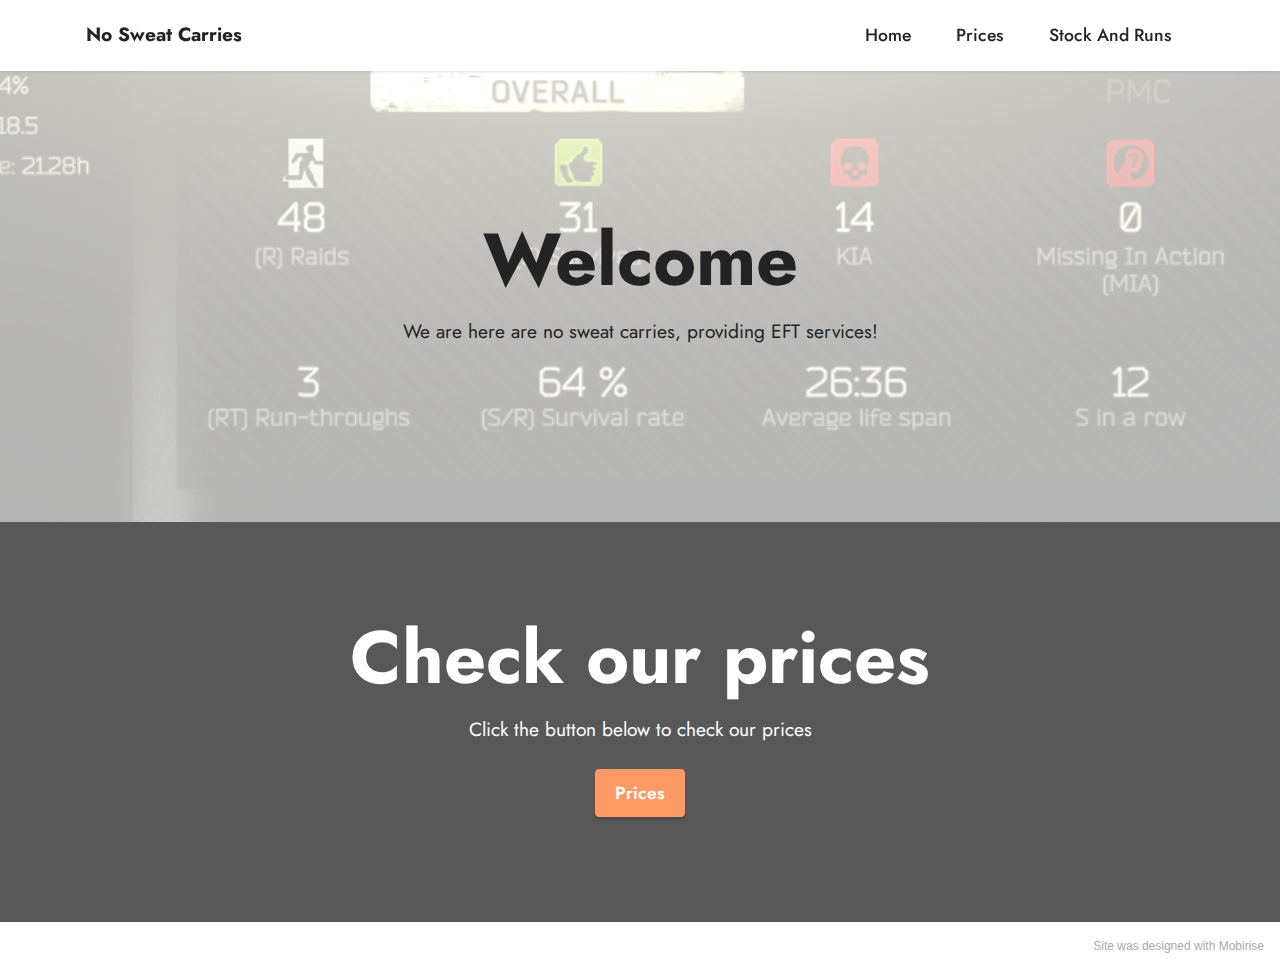
==== commit 5f253751: "Update index.html" ====
--- a/index.html
+++ b/index.html
@@ -87,15 +87,7 @@
 </style>
 </head>
 <body>
-<div class="container-banner" id="mobiriseBanner">
-  <div class="banner align-center">
-    <p class="mbr-text mbr-fonts-style display-7">The site was created with Mobirise Free <a href="https://mobirise.com/" class="mbr-black">Website Builder Software</a></p>
-    <div class="mbr-section-btn">
-      <a class="btn btn-sm btn-primary display-4" href="https://mobirise.com/">Create Your Website!</a>
-      <a class="btn btn-sm btn-secondary display-4" href="https://mobirise.com/p/?u=2704806&amp;st=186755">Remove This Banner</a>
-    </div>
-  </div>
-</div>
+
   
   <section data-bs-version="5.1" class="menu menu1 cid-sXJa9ulzZa" once="menu" id="menu1-0">
     
@@ -166,4 +158,4 @@
 </body>
 
 <!-- Mirrored from y4chesdzt0.mobirisesite.com/ by HTTrack Website Copier/3.x [XR&CO'2014], Thu, 17 Feb 2022 19:46:07 GMT -->
-</html>+</html>
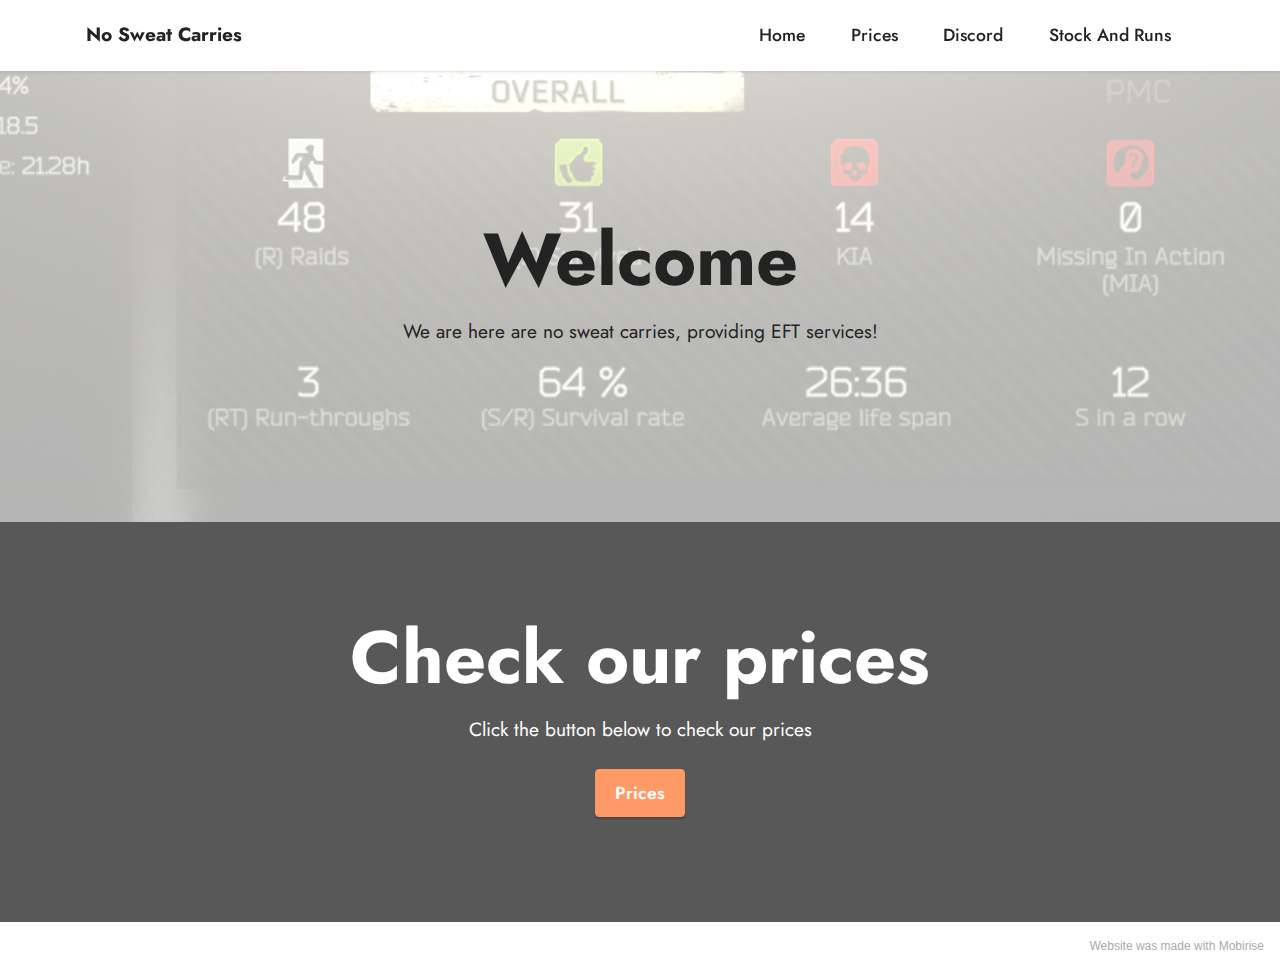
==== commit 4dd6cc33: "Add files via upload" ====
--- a/index.html
+++ b/index.html
@@ -1,93 +1,31 @@
 <!DOCTYPE html>
 <html  >
-
-<!-- Mirrored from y4chesdzt0.mobirisesite.com/ by HTTrack Website Copier/3.x [XR&CO'2014], Thu, 17 Feb 2022 19:46:02 GMT -->
-<!-- Added by HTTrack --><meta http-equiv="content-type" content="text/html;charset=utf-8" /><!-- /Added by HTTrack -->
 <head>
   <!-- Site made with Mobirise Website Builder v5.6.0, https://mobirise.com -->
   <meta charset="UTF-8">
   <meta http-equiv="X-UA-Compatible" content="IE=edge">
   <meta name="generator" content="Mobirise v5.6.0, mobirise.com">
   <meta name="viewport" content="width=device-width, initial-scale=1, minimum-scale=1">
-  <link rel="shortcut icon" href="../r.mobirisesite.com/186755/assets/images/logoc60b.png?v=1NkMBD" type="image/x-icon">
+  <link rel="shortcut icon" href="assets/images/logo.png" type="image/x-icon">
   <meta name="description" content="">
   
   
   <title>Home</title>
-  <link rel="stylesheet" href="../r.mobirisesite.com/186755/assets/bootstrap/css/bootstrap.min.css">
-  <link rel="stylesheet" href="../r.mobirisesite.com/186755/assets/bootstrap/css/bootstrap-grid.min.css">
-  <link rel="stylesheet" href="../r.mobirisesite.com/186755/assets/bootstrap/css/bootstrap-reboot.min.css">
-  <link rel="stylesheet" href="../r.mobirisesite.com/186755/assets/dropdown/css/style.css">
-  <link rel="stylesheet" href="../r.mobirisesite.com/186755/assets/socicon/css/styles.css">
-  <link rel="stylesheet" href="../r.mobirisesite.com/186755/assets/theme/css/style.css">
-  <link rel="preload" href="https://fonts.googleapis.com/css2?family=Jost:ital,wght@0,400;0,700;1,400;1,700&amp;display=swap&amp;display=swap" as="style" onload="this.onload=null;this.rel='stylesheet'">
-  <noscript><link rel="stylesheet" href="https://fonts.googleapis.com/css2?family=Jost:ital,wght@0,400;0,700;1,400;1,700&amp;display=swap&amp;display=swap"></noscript>
-  <link rel="preload" as="style" href="../r.mobirisesite.com/186755/assets/mobirise/css/mbr-additionalc60b.css?v=1NkMBD"><link rel="stylesheet" href="../r.mobirisesite.com/186755/assets/mobirise/css/mbr-additionalc60b.css?v=1NkMBD" type="text/css">
+  <link rel="stylesheet" href="assets/bootstrap/css/bootstrap.min.css">
+  <link rel="stylesheet" href="assets/bootstrap/css/bootstrap-grid.min.css">
+  <link rel="stylesheet" href="assets/bootstrap/css/bootstrap-reboot.min.css">
+  <link rel="stylesheet" href="assets/dropdown/css/style.css">
+  <link rel="stylesheet" href="assets/socicon/css/styles.css">
+  <link rel="stylesheet" href="assets/theme/css/style.css">
+  <link rel="preload" href="https://fonts.googleapis.com/css2?family=Jost:ital,wght@0,400;0,700;1,400;1,700&display=swap&display=swap" as="style" onload="this.onload=null;this.rel='stylesheet'">
+  <noscript><link rel="stylesheet" href="https://fonts.googleapis.com/css2?family=Jost:ital,wght@0,400;0,700;1,400;1,700&display=swap&display=swap"></noscript>
+  <link rel="preload" as="style" href="assets/mobirise/css/mbr-additional.css"><link rel="stylesheet" href="assets/mobirise/css/mbr-additional.css" type="text/css">
   
   
   
   
-
-<style>
-.navbar-fixed-top {
-  top: auto;
-}
-#mobiriseBanner.container-banner {
-  height: 8rem;
-  -webkit-animation: 4s linear animationHeight;
-  -moz-animation: 4s linear animationHeight;
-    -o-animation: 4s linear animationHeight;
-       animation: 4s linear animationHeight;
-}
-#mobiriseBanner .banner {
-  min-height: 8rem;
-  position:fixed;
-  top: 0;
-  left: 0;
-  right: 0;
-  background: #fff;
-  padding: 10px;
-  opacity:1;
-  -webkit-animation: 4s linear animationBanner;
-  -moz-animation: 4s linear animationBanner;
-    -o-animation: 4s linear animationBanner;
-       animation: 4s linear animationBanner;
-  z-index: 1031;
-  display: flex;
-  flex-direction: column;
-  justify-content: center;
-}
-#mobiriseBanner .banner p {
-  overflow: hidden;
-  display: -webkit-box;
-  -webkit-line-clamp: 4;
-  -webkit-box-orient: vertical;
-  animation: none;
-  visibility: visible;
-}
-#mobiriseBanner .buy-license {
-  text-decoration: underline;
-}
-#mobiriseBanner .banner .btn {
-  margin: 0.3rem 0.5rem;
-  animation: none;
-  visibility: visible;
-}
-.navbar.opened {
-    z-index: 1032;
-}
-@-webkit-keyframes animationBanner { 0% { opacity: 0; top: -8rem; } 75% { opacity: 0; top: -8rem; } 100% { opacity: 1; top: 0; } }
-@-moz-keyframes animationBanner { 0% { opacity: 0; top: -8rem; } 75% { opacity: 0; top: -8rem; } 100% { opacity: 1; top: 0; } }
-@-o-keyframes animationBanner { 0% { opacity: 0; top: -8rem; } 75% { opacity: 0; top: -8rem; } 100% { opacity: 1; top: 0; } }
-   @keyframes animationBanner { 0% { opacity: 0; top: -8rem; } 75% { opacity: 0; top: -8rem; } 100% { opacity: 1; top: 0; } }
-@-webkit-keyframes animationHeight { 0% { height: 0; } 75% { height: 0; } 100% { height: 8rem; } }
-@-moz-keyframes animationHeight { 0% { height: 0; } 75% { height: 0; } 100% { height: 8rem; } }
-@-o-keyframes animationHeight { 0% { height: 0; } 75% { height: 0; } 100% { height: 8rem; } }
-   @keyframes animationHeight { 0% { height: 0; } 75% { height: 0; } 100% { height: 8rem; } }
-</style>
 </head>
 <body>
-
   
   <section data-bs-version="5.1" class="menu menu1 cid-sXJa9ulzZa" once="menu" id="menu1-0">
     
@@ -96,7 +34,7 @@
         <div class="container">
             <div class="navbar-brand">
                 
-                <span class="navbar-caption-wrap"><a class="navbar-caption text-black display-7" href="https://mobiri.se/">No Sweat Carries</a></span>
+                <span class="navbar-caption-wrap"><a class="navbar-caption text-black text-primary display-7" href="http://nosweatcarries.tk">No Sweat Carries</a></span>
             </div>
             <button class="navbar-toggler" type="button" data-toggle="collapse" data-bs-toggle="collapse" data-target="#navbarSupportedContent" data-bs-target="#navbarSupportedContent" aria-controls="navbarNavAltMarkup" aria-expanded="false" aria-label="Toggle navigation">
                 <div class="hamburger">
@@ -109,8 +47,8 @@
             <div class="collapse navbar-collapse" id="navbarSupportedContent">
                 <ul class="navbar-nav nav-dropdown nav-right" data-app-modern-menu="true"><li class="nav-item"><a class="nav-link link text-black text-primary display-4" href="index.html#top">Home</a></li>
                     <li class="nav-item"><a class="nav-link link text-black text-primary display-4" href="prices.html#top">Prices</a></li>
-                    <li class="nav-item"><a class="nav-link link text-black text-primary display-4" href="StockAndRuns.html#top">Stock And Runs</a>
-                    </li></ul>
+                    <li class="nav-item"><a class="nav-link link text-black text-primary display-4" href="discord.html#top">Discord</a>
+                    </li><li class="nav-item"><a class="nav-link link text-black text-primary display-4" href="StockAndRuns.html#top">Stock And Runs</a></li></ul>
                 
                 
             </div>
@@ -148,14 +86,12 @@
                 <h1 class="mbr-section-title mbr-fonts-style mbr-white mb-3 display-1"><strong>Check our prices</strong></h1>
                 
                 <p class="mbr-text mbr-white mbr-fonts-style display-7">Click the button below to check our prices</p>
-                <div class="mbr-section-btn mt-3"><a class="btn btn-danger display-4" href="https://mobiri.se/">Prices</a></div>
+                <div class="mbr-section-btn mt-3"><a class="btn btn-danger display-4" href="https://mobiri.se">Prices</a></div>
             </div>
         </div>
     </div>
-</section><section style="background-color: #fff; font-family: -apple-system, BlinkMacSystemFont, 'Segoe UI', 'Roboto', 'Helvetica Neue', Arial, sans-serif; color:#aaa; font-size:12px; padding: 0; align-items: center; display: flex;"><a href="https://mobirise.site/t" style="flex: 1 1; height: 3rem; padding-left: 1rem;"></a><p style="flex: 0 0 auto; margin:0; padding-right:1rem;">Site was <a href="https://mobirise.site/g" style="color:#aaa;">designed</a> with Mobirise</p></section><script src="../r.mobirisesite.com/186755/assets/bootstrap/js/bootstrap.bundle.min.js"></script>  <script src="../r.mobirisesite.com/186755/assets/smoothscroll/smooth-scroll.js"></script>  <script src="../r.mobirisesite.com/186755/assets/ytplayer/index.js"></script>  <script src="../r.mobirisesite.com/186755/assets/dropdown/js/navbar-dropdown.js"></script>  <script src="../r.mobirisesite.com/186755/assets/theme/js/script.js"></script>  
+</section><section style="background-color: #fff; font-family: -apple-system, BlinkMacSystemFont, 'Segoe UI', 'Roboto', 'Helvetica Neue', Arial, sans-serif; color:#aaa; font-size:12px; padding: 0; align-items: center; display: flex;"><a href="https://mobirise.site/g" style="flex: 1 1; height: 3rem; padding-left: 1rem;"></a><p style="flex: 0 0 auto; margin:0; padding-right:1rem;">Website was <a href="https://mobirise.site/h" style="color:#aaa;">made with</a> Mobirise</p></section><script src="assets/bootstrap/js/bootstrap.bundle.min.js"></script>  <script src="assets/smoothscroll/smooth-scroll.js"></script>  <script src="assets/ytplayer/index.js"></script>  <script src="assets/dropdown/js/navbar-dropdown.js"></script>  <script src="assets/theme/js/script.js"></script>  
   
   
 </body>
-
-<!-- Mirrored from y4chesdzt0.mobirisesite.com/ by HTTrack Website Copier/3.x [XR&CO'2014], Thu, 17 Feb 2022 19:46:07 GMT -->
-</html>
+</html>--- a/assets/dropdown/css/style.css
+++ b/assets/dropdown/css/style.css
@@ -0,0 +1,265 @@
+.navbar-dropdown {
+  left: 0;
+  padding: 0;
+  position: absolute;
+  right: 0;
+  top: 0;
+  transition: all 0.45s ease;
+  z-index: 1030;
+  background: #282828; }
+  .navbar-dropdown .navbar-logo {
+    margin-right: 0.8rem;
+    transition: margin 0.3s ease-in-out;
+    vertical-align: middle; }
+    .navbar-dropdown .navbar-logo img {
+      height: 3.125rem;
+      transition: all 0.3s ease-in-out; }
+    .navbar-dropdown .navbar-logo.mbr-iconfont {
+      font-size: 3.125rem;
+      line-height: 3.125rem; }
+  .navbar-dropdown .navbar-caption {
+    font-weight: 700;
+    white-space: normal;
+    vertical-align: -4px;
+    line-height: 3.125rem !important; }
+    .navbar-dropdown .navbar-caption, .navbar-dropdown .navbar-caption:hover {
+      color: inherit;
+      text-decoration: none; }
+  .navbar-dropdown .mbr-iconfont + .navbar-caption {
+    vertical-align: -1px; }
+  .navbar-dropdown.navbar-fixed-top {
+    position: fixed; }
+  .navbar-dropdown .navbar-brand span {
+    vertical-align: -4px; }
+  .navbar-dropdown.bg-color.transparent {
+    background: none; }
+  .navbar-dropdown.navbar-short .navbar-brand {
+    padding: 0.625rem 0; }
+    .navbar-dropdown.navbar-short .navbar-brand span {
+      vertical-align: -1px; }
+  .navbar-dropdown.navbar-short .navbar-caption {
+    line-height: 2.375rem !important;
+    vertical-align: -2px; }
+  .navbar-dropdown.navbar-short .navbar-logo {
+    margin-right: 0.5rem; }
+    .navbar-dropdown.navbar-short .navbar-logo img {
+      height: 2.375rem; }
+    .navbar-dropdown.navbar-short .navbar-logo.mbr-iconfont {
+      font-size: 2.375rem;
+      line-height: 2.375rem; }
+  .navbar-dropdown.navbar-short .mbr-table-cell {
+    height: 3.625rem; }
+  .navbar-dropdown .navbar-close {
+    left: 0.6875rem;
+    position: fixed;
+    top: 0.75rem;
+    z-index: 1000; }
+  .navbar-dropdown .hamburger-icon {
+    content: "";
+    display: inline-block;
+    vertical-align: middle;
+    width: 16px;
+    -webkit-box-shadow: 0 -6px 0 1px #282828,0 0 0 1px #282828,0 6px 0 1px #282828;
+    -moz-box-shadow: 0 -6px 0 1px #282828,0 0 0 1px #282828,0 6px 0 1px #282828;
+    box-shadow: 0 -6px 0 1px #282828,0 0 0 1px #282828,0 6px 0 1px #282828; }
+
+.dropdown-menu .dropdown-toggle[data-toggle="dropdown-submenu"]::after {
+  border-bottom: 0.35em solid transparent;
+  border-left: 0.35em solid;
+  border-right: 0;
+  border-top: 0.35em solid transparent;
+  margin-left: 0.3rem; }
+
+.dropdown-menu .dropdown-item:focus {
+  outline: 0; }
+
+.nav-dropdown {
+  font-size: 0.75rem;
+  font-weight: 500;
+  height: auto !important; }
+  .nav-dropdown .nav-btn {
+    padding-left: 1rem; }
+  .nav-dropdown .link {
+    margin: .667em 1.667em;
+    font-weight: 500;
+    padding: 0;
+    transition: color .2s ease-in-out; }
+    .nav-dropdown .link.dropdown-toggle {
+      margin-right: 2.583em; }
+      .nav-dropdown .link.dropdown-toggle::after {
+        margin-left: .25rem;
+        border-top: 0.35em solid;
+        border-right: 0.35em solid transparent;
+        border-left: 0.35em solid transparent;
+        border-bottom: 0; }
+      .nav-dropdown .link.dropdown-toggle[aria-expanded="true"] {
+        margin: 0;
+        padding: 0.667em 3.263em  0.667em 1.667em; }
+  .nav-dropdown .link::after,
+  .nav-dropdown .dropdown-item::after {
+    color: inherit; }
+  .nav-dropdown .btn {
+    font-size: 0.75rem;
+    font-weight: 700;
+    letter-spacing: 0;
+    margin-bottom: 0;
+    padding-left: 1.25rem;
+    padding-right: 1.25rem; }
+  .nav-dropdown .dropdown-menu {
+    border-radius: 0;
+    border: 0;
+    left: 0;
+    margin: 0;
+    padding-bottom: 1.25rem;
+    padding-top: 1.25rem;
+    position: relative; }
+  .nav-dropdown .dropdown-submenu {
+    margin-left: 0.125rem;
+    top: 0; }
+  .nav-dropdown .dropdown-item {
+    font-weight: 500;
+    line-height: 2;
+    padding: 0.3846em 4.615em 0.3846em 1.5385em;
+    position: relative;
+    transition: color .2s ease-in-out, background-color .2s ease-in-out; }
+    .nav-dropdown .dropdown-item::after {
+      margin-top: -0.3077em;
+      position: absolute;
+      right: 1.1538em;
+      top: 50%; }
+    .nav-dropdown .dropdown-item:focus, .nav-dropdown .dropdown-item:hover {
+      background: none; }
+
+@media (max-width: 767px) {
+  .nav-dropdown.navbar-toggleable-sm {
+    bottom: 0;
+    display: none;
+    left: 0;
+    overflow-x: hidden;
+    position: fixed;
+    top: 0;
+    transform: translateX(-100%);
+    -ms-transform: translateX(-100%);
+    -webkit-transform: translateX(-100%);
+    width: 18.75rem;
+    z-index: 999; } }
+.nav-dropdown.navbar-toggleable-xl {
+  bottom: 0;
+  display: none;
+  left: 0;
+  overflow-x: hidden;
+  position: fixed;
+  top: 0;
+  transform: translateX(-100%);
+  -ms-transform: translateX(-100%);
+  -webkit-transform: translateX(-100%);
+  width: 18.75rem;
+  z-index: 999; }
+
+.nav-dropdown-sm {
+  display: block !important;
+  overflow-x: hidden;
+  overflow: auto;
+  padding-top: 3.875rem; }
+  .nav-dropdown-sm::after {
+    content: "";
+    display: block;
+    height: 3rem;
+    width: 100%; }
+  .nav-dropdown-sm.collapse.in ~ .navbar-close {
+    display: block !important; }
+  .nav-dropdown-sm.collapsing, .nav-dropdown-sm.collapse.in {
+    transform: translateX(0);
+    -ms-transform: translateX(0);
+    -webkit-transform: translateX(0);
+    transition: all 0.25s ease-out;
+    -webkit-transition: all 0.25s ease-out;
+    background: #282828; }
+  .nav-dropdown-sm.collapsing[aria-expanded="false"] {
+    transform: translateX(-100%);
+    -ms-transform: translateX(-100%);
+    -webkit-transform: translateX(-100%); }
+  .nav-dropdown-sm .nav-item {
+    display: block;
+    margin-left: 0 !important;
+    padding-left: 0; }
+  .nav-dropdown-sm .link,
+  .nav-dropdown-sm .dropdown-item {
+    border-top: 1px dotted rgba(255, 255, 255, 0.1);
+    font-size: 0.8125rem;
+    line-height: 1.6;
+    margin: 0 !important;
+    padding: 0.875rem 2.4rem 0.875rem 1.5625rem !important;
+    position: relative;
+    white-space: normal; }
+    .nav-dropdown-sm .link:focus, .nav-dropdown-sm .link:hover,
+    .nav-dropdown-sm .dropdown-item:focus,
+    .nav-dropdown-sm .dropdown-item:hover {
+      background: rgba(0, 0, 0, 0.2) !important;
+      color: #c0a375; }
+  .nav-dropdown-sm .nav-btn {
+    position: relative;
+    padding: 1.5625rem 1.5625rem 0 1.5625rem; }
+    .nav-dropdown-sm .nav-btn::before {
+      border-top: 1px dotted rgba(255, 255, 255, 0.1);
+      content: "";
+      left: 0;
+      position: absolute;
+      top: 0;
+      width: 100%; }
+    .nav-dropdown-sm .nav-btn + .nav-btn {
+      padding-top: 0.625rem; }
+      .nav-dropdown-sm .nav-btn + .nav-btn::before {
+        display: none; }
+  .nav-dropdown-sm .btn {
+    padding: 0.625rem 0; }
+  .nav-dropdown-sm .dropdown-toggle[data-toggle="dropdown-submenu"]::after {
+    margin-left: .25rem;
+    border-top: 0.35em solid;
+    border-right: 0.35em solid transparent;
+    border-left: 0.35em solid transparent;
+    border-bottom: 0; }
+  .nav-dropdown-sm .dropdown-toggle[data-toggle="dropdown-submenu"][aria-expanded="true"]::after {
+    border-top: 0;
+    border-right: 0.35em solid transparent;
+    border-left: 0.35em solid transparent;
+    border-bottom: 0.35em solid; }
+  .nav-dropdown-sm .dropdown-menu {
+    margin: 0;
+    padding: 0;
+    position: relative;
+    top: 0;
+    left: 0;
+    width: 100%;
+    border: 0;
+    float: none;
+    border-radius: 0;
+    background: none; }
+  .nav-dropdown-sm .dropdown-submenu {
+    left: 100%;
+    margin-left: 0.125rem;
+    margin-top: -1.25rem;
+    top: 0; }
+
+.navbar-toggleable-sm .nav-dropdown .dropdown-menu {
+  position: absolute; }
+
+.navbar-toggleable-sm .nav-dropdown .dropdown-submenu {
+  left: 100%;
+  margin-left: 0.125rem;
+  margin-top: -1.25rem;
+  top: 0; }
+
+.navbar-toggleable-sm.opened .nav-dropdown .dropdown-menu {
+  position: relative; }
+
+.navbar-toggleable-sm.opened .nav-dropdown .dropdown-submenu {
+  left: 0;
+  margin-left: 00rem;
+  margin-top: 0rem;
+  top: 0; }
+
+.is-builder .nav-dropdown.collapsing {
+  transition: none !important; }
+
+
--- a/assets/socicon/css/styles.css
+++ b/assets/socicon/css/styles.css
@@ -0,0 +1,934 @@
+@charset "UTF-8";
+
+@font-face {
+  font-family: 'Socicon';
+  src:  url('../fonts/socicon.eot');
+  src:  url('../fonts/socicon.eot?#iefix') format('embedded-opentype'),
+    url('../fonts/socicon.woff2') format('woff2'),
+    url('../fonts/socicon.ttf') format('truetype'),
+    url('../fonts/socicon.woff') format('woff'),
+    url('../fonts/socicon.svg#socicon') format('svg');
+  font-weight: normal;
+  font-style: normal;
+  font-display: swap;
+}
+
+[data-icon]:before {
+  font-family: "socicon" !important;
+  content: attr(data-icon);
+  font-style: normal !important;
+  font-weight: normal !important;
+  font-variant: normal !important;
+  text-transform: none !important;
+  speak: none;
+  line-height: 1;
+  -webkit-font-smoothing: antialiased;
+  -moz-osx-font-smoothing: grayscale;
+}
+
+[class^="socicon-"], [class*=" socicon-"] {
+  /* use !important to prevent issues with browser extensions that change fonts */
+  font-family: 'Socicon' !important;
+  speak: none;
+  font-style: normal;
+  font-weight: normal;
+  font-variant: normal;
+  text-transform: none;
+  line-height: 1;
+
+  /* Better Font Rendering =========== */
+  -webkit-font-smoothing: antialiased;
+  -moz-osx-font-smoothing: grayscale;
+}
+
+.socicon-eitaa:before {
+  content: "\e97c";
+}
+.socicon-soroush:before {
+  content: "\e97d";
+}
+.socicon-bale:before {
+  content: "\e97e";
+}
+.socicon-zazzle:before {
+  content: "\e97b";
+}
+.socicon-society6:before {
+  content: "\e97a";
+}
+.socicon-redbubble:before {
+  content: "\e979";
+}
+.socicon-avvo:before {
+  content: "\e978";
+}
+.socicon-stitcher:before {
+  content: "\e977";
+}
+.socicon-googlehangouts:before {
+  content: "\e974";
+}
+.socicon-dlive:before {
+  content: "\e975";
+}
+.socicon-vsco:before {
+  content: "\e976";
+}
+.socicon-flipboard:before {
+  content: "\e973";
+}
+.socicon-ubuntu:before {
+  content: "\e958";
+}
+.socicon-artstation:before {
+  content: "\e959";
+}
+.socicon-invision:before {
+  content: "\e95a";
+}
+.socicon-torial:before {
+  content: "\e95b";
+}
+.socicon-collectorz:before {
+  content: "\e95c";
+}
+.socicon-seenthis:before {
+  content: "\e95d";
+}
+.socicon-googleplaymusic:before {
+  content: "\e95e";
+}
+.socicon-debian:before {
+  content: "\e95f";
+}
+.socicon-filmfreeway:before {
+  content: "\e960";
+}
+.socicon-gnome:before {
+  content: "\e961";
+}
+.socicon-itchio:before {
+  content: "\e962";
+}
+.socicon-jamendo:before {
+  content: "\e963";
+}
+.socicon-mix:before {
+  content: "\e964";
+}
+.socicon-sharepoint:before {
+  content: "\e965";
+}
+.socicon-tinder:before {
+  content: "\e966";
+}
+.socicon-windguru:before {
+  content: "\e967";
+}
+.socicon-cdbaby:before {
+  content: "\e968";
+}
+.socicon-elementaryos:before {
+  content: "\e969";
+}
+.socicon-stage32:before {
+  content: "\e96a";
+}
+.socicon-tiktok:before {
+  content: "\e96b";
+}
+.socicon-gitter:before {
+  content: "\e96c";
+}
+.socicon-letterboxd:before {
+  content: "\e96d";
+}
+.socicon-threema:before {
+  content: "\e96e";
+}
+.socicon-splice:before {
+  content: "\e96f";
+}
+.socicon-metapop:before {
+  content: "\e970";
+}
+.socicon-naver:before {
+  content: "\e971";
+}
+.socicon-remote:before {
+  content: "\e972";
+}
+.socicon-internet:before {
+  content: "\e957";
+}
+.socicon-moddb:before {
+  content: "\e94b";
+}
+.socicon-indiedb:before {
+  content: "\e94c";
+}
+.socicon-traxsource:before {
+  content: "\e94d";
+}
+.socicon-gamefor:before {
+  content: "\e94e";
+}
+.socicon-pixiv:before {
+  content: "\e94f";
+}
+.socicon-myanimelist:before {
+  content: "\e950";
+}
+.socicon-blackberry:before {
+  content: "\e951";
+}
+.socicon-wickr:before {
+  content: "\e952";
+}
+.socicon-spip:before {
+  content: "\e953";
+}
+.socicon-napster:before {
+  content: "\e954";
+}
+.socicon-beatport:before {
+  content: "\e955";
+}
+.socicon-hackerone:before {
+  content: "\e956";
+}
+.socicon-hackernews:before {
+  content: "\e946";
+}
+.socicon-smashwords:before {
+  content: "\e947";
+}
+.socicon-kobo:before {
+  content: "\e948";
+}
+.socicon-bookbub:before {
+  content: "\e949";
+}
+.socicon-mailru:before {
+  content: "\e94a";
+}
+.socicon-gitlab:before {
+  content: "\e945";
+}
+.socicon-instructables:before {
+  content: "\e944";
+}
+.socicon-portfolio:before {
+  content: "\e943";
+}
+.socicon-codered:before {
+  content: "\e940";
+}
+.socicon-origin:before {
+  content: "\e941";
+}
+.socicon-nextdoor:before {
+  content: "\e942";
+}
+.socicon-udemy:before {
+  content: "\e93f";
+}
+.socicon-livemaster:before {
+  content: "\e93e";
+}
+.socicon-crunchbase:before {
+  content: "\e93b";
+}
+.socicon-homefy:before {
+  content: "\e93c";
+}
+.socicon-calendly:before {
+  content: "\e93d";
+}
+.socicon-realtor:before {
+  content: "\e90f";
+}
+.socicon-tidal:before {
+  content: "\e910";
+}
+.socicon-qobuz:before {
+  content: "\e911";
+}
+.socicon-natgeo:before {
+  content: "\e912";
+}
+.socicon-mastodon:before {
+  content: "\e913";
+}
+.socicon-unsplash:before {
+  content: "\e914";
+}
+.socicon-homeadvisor:before {
+  content: "\e915";
+}
+.socicon-angieslist:before {
+  content: "\e916";
+}
+.socicon-codepen:before {
+  content: "\e917";
+}
+.socicon-slack:before {
+  content: "\e918";
+}
+.socicon-openaigym:before {
+  content: "\e919";
+}
+.socicon-logmein:before {
+  content: "\e91a";
+}
+.socicon-fiverr:before {
+  content: "\e91b";
+}
+.socicon-gotomeeting:before {
+  content: "\e91c";
+}
+.socicon-aliexpress:before {
+  content: "\e91d";
+}
+.socicon-guru:before {
+  content: "\e91e";
+}
+.socicon-appstore:before {
+  content: "\e91f";
+}
+.socicon-homes:before {
+  content: "\e920";
+}
+.socicon-zoom:before {
+  content: "\e921";
+}
+.socicon-alibaba:before {
+  content: "\e922";
+}
+.socicon-craigslist:before {
+  content: "\e923";
+}
+.socicon-wix:before {
+  content: "\e924";
+}
+.socicon-redfin:before {
+  content: "\e925";
+}
+.socicon-googlecalendar:before {
+  content: "\e926";
+}
+.socicon-shopify:before {
+  content: "\e927";
+}
+.socicon-freelancer:before {
+  content: "\e928";
+}
+.socicon-seedrs:before {
+  content: "\e929";
+}
+.socicon-bing:before {
+  content: "\e92a";
+}
+.socicon-doodle:before {
+  content: "\e92b";
+}
+.socicon-bonanza:before {
+  content: "\e92c";
+}
+.socicon-squarespace:before {
+  content: "\e92d";
+}
+.socicon-toptal:before {
+  content: "\e92e";
+}
+.socicon-gust:before {
+  content: "\e92f";
+}
+.socicon-ask:before {
+  content: "\e930";
+}
+.socicon-trulia:before {
+  content: "\e931";
+}
+.socicon-loomly:before {
+  content: "\e932";
+}
+.socicon-ghost:before {
+  content: "\e933";
+}
+.socicon-upwork:before {
+  content: "\e934";
+}
+.socicon-fundable:before {
+  content: "\e935";
+}
+.socicon-booking:before {
+  content: "\e936";
+}
+.socicon-googlemaps:before {
+  content: "\e937";
+}
+.socicon-zillow:before {
+  content: "\e938";
+}
+.socicon-niconico:before {
+  content: "\e939";
+}
+.socicon-toneden:before {
+  content: "\e93a";
+}
+.socicon-augment:before {
+  content: "\e908";
+}
+.socicon-bitbucket:before {
+  content: "\e909";
+}
+.socicon-fyuse:before {
+  content: "\e90a";
+}
+.socicon-yt-gaming:before {
+  content: "\e90b";
+}
+.socicon-sketchfab:before {
+  content: "\e90c";
+}
+.socicon-mobcrush:before {
+  content: "\e90d";
+}
+.socicon-microsoft:before {
+  content: "\e90e";
+}
+.socicon-pandora:before {
+  content: "\e907";
+}
+.socicon-messenger:before {
+  content: "\e906";
+}
+.socicon-gamewisp:before {
+  content: "\e905";
+}
+.socicon-bloglovin:before {
+  content: "\e904";
+}
+.socicon-tunein:before {
+  content: "\e903";
+}
+.socicon-gamejolt:before {
+  content: "\e901";
+}
+.socicon-trello:before {
+  content: "\e902";
+}
+.socicon-spreadshirt:before {
+  content: "\e900";
+}
+.socicon-500px:before {
+  content: "\e000";
+}
+.socicon-8tracks:before {
+  content: "\e001";
+}
+.socicon-airbnb:before {
+  content: "\e002";
+}
+.socicon-alliance:before {
+  content: "\e003";
+}
+.socicon-amazon:before {
+  content: "\e004";
+}
+.socicon-amplement:before {
+  content: "\e005";
+}
+.socicon-android:before {
+  content: "\e006";
+}
+.socicon-angellist:before {
+  content: "\e007";
+}
+.socicon-apple:before {
+  content: "\e008";
+}
+.socicon-appnet:before {
+  content: "\e009";
+}
+.socicon-baidu:before {
+  content: "\e00a";
+}
+.socicon-bandcamp:before {
+  content: "\e00b";
+}
+.socicon-battlenet:before {
+  content: "\e00c";
+}
+.socicon-mixer:before {
+  content: "\e00d";
+}
+.socicon-bebee:before {
+  content: "\e00e";
+}
+.socicon-bebo:before {
+  content: "\e00f";
+}
+.socicon-behance:before {
+  content: "\e010";
+}
+.socicon-blizzard:before {
+  content: "\e011";
+}
+.socicon-blogger:before {
+  content: "\e012";
+}
+.socicon-buffer:before {
+  content: "\e013";
+}
+.socicon-chrome:before {
+  content: "\e014";
+}
+.socicon-coderwall:before {
+  content: "\e015";
+}
+.socicon-curse:before {
+  content: "\e016";
+}
+.socicon-dailymotion:before {
+  content: "\e017";
+}
+.socicon-deezer:before {
+  content: "\e018";
+}
+.socicon-delicious:before {
+  content: "\e019";
+}
+.socicon-deviantart:before {
+  content: "\e01a";
+}
+.socicon-diablo:before {
+  content: "\e01b";
+}
+.socicon-digg:before {
+  content: "\e01c";
+}
+.socicon-discord:before {
+  content: "\e01d";
+}
+.socicon-disqus:before {
+  content: "\e01e";
+}
+.socicon-douban:before {
+  content: "\e01f";
+}
+.socicon-draugiem:before {
+  content: "\e020";
+}
+.socicon-dribbble:before {
+  content: "\e021";
+}
+.socicon-drupal:before {
+  content: "\e022";
+}
+.socicon-ebay:before {
+  content: "\e023";
+}
+.socicon-ello:before {
+  content: "\e024";
+}
+.socicon-endomodo:before {
+  content: "\e025";
+}
+.socicon-envato:before {
+  content: "\e026";
+}
+.socicon-etsy:before {
+  content: "\e027";
+}
+.socicon-facebook:before {
+  content: "\e028";
+}
+.socicon-feedburner:before {
+  content: "\e029";
+}
+.socicon-filmweb:before {
+  content: "\e02a";
+}
+.socicon-firefox:before {
+  content: "\e02b";
+}
+.socicon-flattr:before {
+  content: "\e02c";
+}
+.socicon-flickr:before {
+  content: "\e02d";
+}
+.socicon-formulr:before {
+  content: "\e02e";
+}
+.socicon-forrst:before {
+  content: "\e02f";
+}
+.socicon-foursquare:before {
+  content: "\e030";
+}
+.socicon-friendfeed:before {
+  content: "\e031";
+}
+.socicon-github:before {
+  content: "\e032";
+}
+.socicon-goodreads:before {
+  content: "\e033";
+}
+.socicon-google:before {
+  content: "\e034";
+}
+.socicon-googlescholar:before {
+  content: "\e035";
+}
+.socicon-googlegroups:before {
+  content: "\e036";
+}
+.socicon-googlephotos:before {
+  content: "\e037";
+}
+.socicon-googleplus:before {
+  content: "\e038";
+}
+.socicon-grooveshark:before {
+  content: "\e039";
+}
+.socicon-hackerrank:before {
+  content: "\e03a";
+}
+.socicon-hearthstone:before {
+  content: "\e03b";
+}
+.socicon-hellocoton:before {
+  content: "\e03c";
+}
+.socicon-heroes:before {
+  content: "\e03d";
+}
+.socicon-smashcast:before {
+  content: "\e03e";
+}
+.socicon-horde:before {
+  content: "\e03f";
+}
+.socicon-houzz:before {
+  content: "\e040";
+}
+.socicon-icq:before {
+  content: "\e041";
+}
+.socicon-identica:before {
+  content: "\e042";
+}
+.socicon-imdb:before {
+  content: "\e043";
+}
+.socicon-instagram:before {
+  content: "\e044";
+}
+.socicon-issuu:before {
+  content: "\e045";
+}
+.socicon-istock:before {
+  content: "\e046";
+}
+.socicon-itunes:before {
+  content: "\e047";
+}
+.socicon-keybase:before {
+  content: "\e048";
+}
+.socicon-lanyrd:before {
+  content: "\e049";
+}
+.socicon-lastfm:before {
+  content: "\e04a";
+}
+.socicon-line:before {
+  content: "\e04b";
+}
+.socicon-linkedin:before {
+  content: "\e04c";
+}
+.socicon-livejournal:before {
+  content: "\e04d";
+}
+.socicon-lyft:before {
+  content: "\e04e";
+}
+.socicon-macos:before {
+  content: "\e04f";
+}
+.socicon-mail:before {
+  content: "\e050";
+}
+.socicon-medium:before {
+  content: "\e051";
+}
+.socicon-meetup:before {
+  content: "\e052";
+}
+.socicon-mixcloud:before {
+  content: "\e053";
+}
+.socicon-modelmayhem:before {
+  content: "\e054";
+}
+.socicon-mumble:before {
+  content: "\e055";
+}
+.socicon-myspace:before {
+  content: "\e056";
+}
+.socicon-newsvine:before {
+  content: "\e057";
+}
+.socicon-nintendo:before {
+  content: "\e058";
+}
+.socicon-npm:before {
+  content: "\e059";
+}
+.socicon-odnoklassniki:before {
+  content: "\e05a";
+}
+.socicon-openid:before {
+  content: "\e05b";
+}
+.socicon-opera:before {
+  content: "\e05c";
+}
+.socicon-outlook:before {
+  content: "\e05d";
+}
+.socicon-overwatch:before {
+  content: "\e05e";
+}
+.socicon-patreon:before {
+  content: "\e05f";
+}
+.socicon-paypal:before {
+  content: "\e060";
+}
+.socicon-periscope:before {
+  content: "\e061";
+}
+.socicon-persona:before {
+  content: "\e062";
+}
+.socicon-pinterest:before {
+  content: "\e063";
+}
+.socicon-play:before {
+  content: "\e064";
+}
+.socicon-player:before {
+  content: "\e065";
+}
+.socicon-playstation:before {
+  content: "\e066";
+}
+.socicon-pocket:before {
+  content: "\e067";
+}
+.socicon-qq:before {
+  content: "\e068";
+}
+.socicon-quora:before {
+  content: "\e069";
+}
+.socicon-raidcall:before {
+  content: "\e06a";
+}
+.socicon-ravelry:before {
+  content: "\e06b";
+}
+.socicon-reddit:before {
+  content: "\e06c";
+}
+.socicon-renren:before {
+  content: "\e06d";
+}
+.socicon-researchgate:before {
+  content: "\e06e";
+}
+.socicon-residentadvisor:before {
+  content: "\e06f";
+}
+.socicon-reverbnation:before {
+  content: "\e070";
+}
+.socicon-rss:before {
+  content: "\e071";
+}
+.socicon-sharethis:before {
+  content: "\e072";
+}
+.socicon-skype:before {
+  content: "\e073";
+}
+.socicon-slideshare:before {
+  content: "\e074";
+}
+.socicon-smugmug:before {
+  content: "\e075";
+}
+.socicon-snapchat:before {
+  content: "\e076";
+}
+.socicon-songkick:before {
+  content: "\e077";
+}
+.socicon-soundcloud:before {
+  content: "\e078";
+}
+.socicon-spotify:before {
+  content: "\e079";
+}
+.socicon-stackexchange:before {
+  content: "\e07a";
+}
+.socicon-stackoverflow:before {
+  content: "\e07b";
+}
+.socicon-starcraft:before {
+  content: "\e07c";
+}
+.socicon-stayfriends:before {
+  content: "\e07d";
+}
+.socicon-steam:before {
+  content: "\e07e";
+}
+.socicon-storehouse:before {
+  content: "\e07f";
+}
+.socicon-strava:before {
+  content: "\e080";
+}
+.socicon-streamjar:before {
+  content: "\e081";
+}
+.socicon-stumbleupon:before {
+  content: "\e082";
+}
+.socicon-swarm:before {
+  content: "\e083";
+}
+.socicon-teamspeak:before {
+  content: "\e084";
+}
+.socicon-teamviewer:before {
+  content: "\e085";
+}
+.socicon-technorati:before {
+  content: "\e086";
+}
+.socicon-telegram:before {
+  content: "\e087";
+}
+.socicon-tripadvisor:before {
+  content: "\e088";
+}
+.socicon-tripit:before {
+  content: "\e089";
+}
+.socicon-triplej:before {
+  content: "\e08a";
+}
+.socicon-tumblr:before {
+  content: "\e08b";
+}
+.socicon-twitch:before {
+  content: "\e08c";
+}
+.socicon-twitter:before {
+  content: "\e08d";
+}
+.socicon-uber:before {
+  content: "\e08e";
+}
+.socicon-ventrilo:before {
+  content: "\e08f";
+}
+.socicon-viadeo:before {
+  content: "\e090";
+}
+.socicon-viber:before {
+  content: "\e091";
+}
+.socicon-viewbug:before {
+  content: "\e092";
+}
+.socicon-vimeo:before {
+  content: "\e093";
+}
+.socicon-vine:before {
+  content: "\e094";
+}
+.socicon-vkontakte:before {
+  content: "\e095";
+}
+.socicon-warcraft:before {
+  content: "\e096";
+}
+.socicon-wechat:before {
+  content: "\e097";
+}
+.socicon-weibo:before {
+  content: "\e098";
+}
+.socicon-whatsapp:before {
+  content: "\e099";
+}
+.socicon-wikipedia:before {
+  content: "\e09a";
+}
+.socicon-windows:before {
+  content: "\e09b";
+}
+.socicon-wordpress:before {
+  content: "\e09c";
+}
+.socicon-wykop:before {
+  content: "\e09d";
+}
+.socicon-xbox:before {
+  content: "\e09e";
+}
+.socicon-xing:before {
+  content: "\e09f";
+}
+.socicon-yahoo:before {
+  content: "\e0a0";
+}
+.socicon-yammer:before {
+  content: "\e0a1";
+}
+.socicon-yandex:before {
+  content: "\e0a2";
+}
+.socicon-yelp:before {
+  content: "\e0a3";
+}
+.socicon-younow:before {
+  content: "\e0a4";
+}
+.socicon-youtube:before {
+  content: "\e0a5";
+}
+.socicon-zapier:before {
+  content: "\e0a6";
+}
+.socicon-zerply:before {
+  content: "\e0a7";
+}
+.socicon-zomato:before {
+  content: "\e0a8";
+}
+.socicon-zynga:before {
+  content: "\e0a9";
+}
--- a/assets/theme/css/style.css
+++ b/assets/theme/css/style.css
@@ -0,0 +1,961 @@
+@charset "UTF-8";
+section {
+  background-color: #ffffff;
+}
+
+body {
+  font-style: normal;
+  line-height: 1.5;
+  font-weight: 400;
+  color: #232323;
+  position: relative;
+}
+
+button {
+  background-color: transparent;
+  border-color: transparent;
+}
+
+section,
+.container,
+.container-fluid {
+  position: relative;
+  word-wrap: break-word;
+}
+
+a.mbr-iconfont:hover {
+  text-decoration: none;
+}
+
+.article .lead p,
+.article .lead ul,
+.article .lead ol,
+.article .lead pre,
+.article .lead blockquote {
+  margin-bottom: 0;
+}
+
+a {
+  font-style: normal;
+  font-weight: 400;
+  cursor: pointer;
+}
+a, a:hover {
+  text-decoration: none;
+}
+
+.mbr-section-title {
+  font-style: normal;
+  line-height: 1.3;
+}
+
+.mbr-section-subtitle {
+  line-height: 1.3;
+}
+
+.mbr-text {
+  font-style: normal;
+  line-height: 1.7;
+}
+
+h1,
+h2,
+h3,
+h4,
+h5,
+h6,
+.display-1,
+.display-2,
+.display-4,
+.display-5,
+.display-7,
+span,
+p,
+a {
+  line-height: 1;
+  word-break: break-word;
+  word-wrap: break-word;
+  font-weight: 400;
+}
+
+b,
+strong {
+  font-weight: bold;
+}
+
+input:-webkit-autofill, input:-webkit-autofill:hover, input:-webkit-autofill:focus, input:-webkit-autofill:active {
+  transition-delay: 9999s;
+  -webkit-transition-property: background-color, color;
+  transition-property: background-color, color;
+}
+
+textarea[type=hidden] {
+  display: none;
+}
+
+section {
+  background-position: 50% 50%;
+  background-repeat: no-repeat;
+  background-size: cover;
+}
+section .mbr-background-video,
+section .mbr-background-video-preview {
+  position: absolute;
+  bottom: 0;
+  left: 0;
+  right: 0;
+  top: 0;
+}
+
+.hidden {
+  visibility: hidden;
+}
+
+.mbr-z-index20 {
+  z-index: 20;
+}
+
+/*! Base colors */
+.mbr-white {
+  color: #ffffff;
+}
+
+.mbr-black {
+  color: #111111;
+}
+
+.mbr-bg-white {
+  background-color: #ffffff;
+}
+
+.mbr-bg-black {
+  background-color: #000000;
+}
+
+/*! Text-aligns */
+.align-left {
+  text-align: left;
+}
+
+.align-center {
+  text-align: center;
+}
+
+.align-right {
+  text-align: right;
+}
+
+/*! Font-weight  */
+.mbr-light {
+  font-weight: 300;
+}
+
+.mbr-regular {
+  font-weight: 400;
+}
+
+.mbr-semibold {
+  font-weight: 500;
+}
+
+.mbr-bold {
+  font-weight: 700;
+}
+
+/*! Media  */
+.media-content {
+  flex-basis: 100%;
+}
+
+.media-container-row {
+  display: flex;
+  flex-direction: row;
+  flex-wrap: wrap;
+  justify-content: center;
+  align-content: center;
+  align-items: start;
+}
+.media-container-row .media-size-item {
+  width: 400px;
+}
+
+.media-container-column {
+  display: flex;
+  flex-direction: column;
+  flex-wrap: wrap;
+  justify-content: center;
+  align-content: center;
+  align-items: stretch;
+}
+.media-container-column > * {
+  width: 100%;
+}
+
+@media (min-width: 992px) {
+  .media-container-row {
+    flex-wrap: nowrap;
+  }
+}
+figure {
+  margin-bottom: 0;
+  overflow: hidden;
+}
+
+figure[mbr-media-size] {
+  transition: width 0.1s;
+}
+
+img,
+iframe {
+  display: block;
+  width: 100%;
+}
+
+.card {
+  background-color: transparent;
+  border: none;
+}
+
+.card-box {
+  width: 100%;
+}
+
+.card-img {
+  text-align: center;
+  flex-shrink: 0;
+  -webkit-flex-shrink: 0;
+}
+
+.media {
+  max-width: 100%;
+  margin: 0 auto;
+}
+
+.mbr-figure {
+  align-self: center;
+}
+
+.media-container > div {
+  max-width: 100%;
+}
+
+.mbr-figure img,
+.card-img img {
+  width: 100%;
+}
+
+@media (max-width: 991px) {
+  .media-size-item {
+    width: auto !important;
+  }
+
+  .media {
+    width: auto;
+  }
+
+  .mbr-figure {
+    width: 100% !important;
+  }
+}
+/*! Buttons */
+.mbr-section-btn {
+  margin-left: -0.6rem;
+  margin-right: -0.6rem;
+  font-size: 0;
+}
+
+.btn {
+  font-weight: 600;
+  border-width: 1px;
+  font-style: normal;
+  margin: 0.6rem 0.6rem;
+  white-space: normal;
+  transition: all 0.2s ease-in-out;
+  display: inline-flex;
+  align-items: center;
+  justify-content: center;
+  word-break: break-word;
+}
+
+.btn-sm {
+  font-weight: 600;
+  letter-spacing: 0px;
+  transition: all 0.3s ease-in-out;
+}
+
+.btn-md {
+  font-weight: 600;
+  letter-spacing: 0px;
+  transition: all 0.3s ease-in-out;
+}
+
+.btn-lg {
+  font-weight: 600;
+  letter-spacing: 0px;
+  transition: all 0.3s ease-in-out;
+}
+
+.btn-form {
+  margin: 0;
+}
+.btn-form:hover {
+  cursor: pointer;
+}
+
+nav .mbr-section-btn {
+  margin-left: 0rem;
+  margin-right: 0rem;
+}
+
+/*! Btn icon margin */
+.btn .mbr-iconfont,
+.btn.btn-sm .mbr-iconfont {
+  order: 1;
+  cursor: pointer;
+  margin-left: 0.5rem;
+  vertical-align: sub;
+}
+
+.btn.btn-md .mbr-iconfont,
+.btn.btn-md .mbr-iconfont {
+  margin-left: 0.8rem;
+}
+
+.mbr-regular {
+  font-weight: 400;
+}
+
+.mbr-semibold {
+  font-weight: 500;
+}
+
+.mbr-bold {
+  font-weight: 700;
+}
+
+[type=submit] {
+  -webkit-appearance: none;
+}
+
+/*! Full-screen */
+.mbr-fullscreen .mbr-overlay {
+  min-height: 100vh;
+}
+
+.mbr-fullscreen {
+  display: flex;
+  display: -moz-flex;
+  display: -ms-flex;
+  display: -o-flex;
+  align-items: center;
+  min-height: 100vh;
+  padding-top: 3rem;
+  padding-bottom: 3rem;
+}
+
+/*! Map */
+.map {
+  height: 25rem;
+  position: relative;
+}
+.map iframe {
+  width: 100%;
+  height: 100%;
+}
+
+/*! Scroll to top arrow */
+.mbr-arrow-up {
+  bottom: 25px;
+  right: 90px;
+  position: fixed;
+  text-align: right;
+  z-index: 5000;
+  color: #ffffff;
+  font-size: 22px;
+}
+
+.mbr-arrow-up a {
+  background: rgba(0, 0, 0, 0.2);
+  border-radius: 50%;
+  color: #fff;
+  display: inline-block;
+  height: 60px;
+  width: 60px;
+  border: 2px solid #fff;
+  outline-style: none !important;
+  position: relative;
+  text-decoration: none;
+  transition: all 0.3s ease-in-out;
+  cursor: pointer;
+  text-align: center;
+}
+.mbr-arrow-up a:hover {
+  background-color: rgba(0, 0, 0, 0.4);
+}
+.mbr-arrow-up a i {
+  line-height: 60px;
+}
+
+.mbr-arrow-up-icon {
+  display: block;
+  color: #fff;
+}
+
+.mbr-arrow-up-icon::before {
+  content: "›";
+  display: inline-block;
+  font-family: serif;
+  font-size: 22px;
+  line-height: 1;
+  font-style: normal;
+  position: relative;
+  top: 6px;
+  left: -4px;
+  transform: rotate(-90deg);
+}
+
+/*! Arrow Down */
+.mbr-arrow {
+  position: absolute;
+  bottom: 45px;
+  left: 50%;
+  width: 60px;
+  height: 60px;
+  cursor: pointer;
+  background-color: rgba(80, 80, 80, 0.5);
+  border-radius: 50%;
+  transform: translateX(-50%);
+}
+@media (max-width: 767px) {
+  .mbr-arrow {
+    display: none;
+  }
+}
+.mbr-arrow > a {
+  display: inline-block;
+  text-decoration: none;
+  outline-style: none;
+  -webkit-animation: arrowdown 1.7s ease-in-out infinite;
+          animation: arrowdown 1.7s ease-in-out infinite;
+  color: #ffffff;
+}
+.mbr-arrow > a > i {
+  position: absolute;
+  top: -2px;
+  left: 15px;
+  font-size: 2rem;
+}
+
+#scrollToTop a i::before {
+  content: "";
+  position: absolute;
+  display: block;
+  border-bottom: 2.5px solid #fff;
+  border-left: 2.5px solid #fff;
+  width: 27.8%;
+  height: 27.8%;
+  left: 50%;
+  top: 51%;
+  transform: translateY(-30%) translateX(-50%) rotate(135deg);
+}
+
+@keyframes arrowdown {
+  0% {
+    transform: translateY(0px);
+  }
+  50% {
+    transform: translateY(-5px);
+  }
+  100% {
+    transform: translateY(0px);
+  }
+}
+@-webkit-keyframes arrowdown {
+  0% {
+    transform: translateY(0px);
+  }
+  50% {
+    transform: translateY(-5px);
+  }
+  100% {
+    transform: translateY(0px);
+  }
+}
+@media (max-width: 500px) {
+  .mbr-arrow-up {
+    left: 0;
+    right: 0;
+    text-align: center;
+  }
+}
+/*Gradients animation*/
+@keyframes gradient-animation {
+  from {
+    background-position: 0% 100%;
+    -webkit-animation-timing-function: ease-in-out;
+            animation-timing-function: ease-in-out;
+  }
+  to {
+    background-position: 100% 0%;
+    -webkit-animation-timing-function: ease-in-out;
+            animation-timing-function: ease-in-out;
+  }
+}
+@-webkit-keyframes gradient-animation {
+  from {
+    background-position: 0% 100%;
+    -webkit-animation-timing-function: ease-in-out;
+            animation-timing-function: ease-in-out;
+  }
+  to {
+    background-position: 100% 0%;
+    -webkit-animation-timing-function: ease-in-out;
+            animation-timing-function: ease-in-out;
+  }
+}
+.bg-gradient {
+  background-size: 200% 200%;
+  animation: gradient-animation 5s infinite alternate;
+  -webkit-animation: gradient-animation 5s infinite alternate;
+}
+
+.menu .navbar-brand {
+  display: -webkit-flex;
+}
+.menu .navbar-brand span {
+  display: flex;
+  display: -webkit-flex;
+}
+.menu .navbar-brand .navbar-caption-wrap {
+  display: -webkit-flex;
+}
+.menu .navbar-brand .navbar-logo img {
+  display: -webkit-flex;
+  width: auto;
+}
+@media (min-width: 768px) and (max-width: 991px) {
+  .menu .navbar-toggleable-sm .navbar-nav {
+    display: -ms-flexbox;
+  }
+}
+@media (max-width: 991px) {
+  .menu .navbar-collapse {
+    max-height: 93.5vh;
+  }
+  .menu .navbar-collapse.show {
+    overflow: auto;
+  }
+}
+@media (min-width: 992px) {
+  .menu .navbar-nav.nav-dropdown {
+    display: -webkit-flex;
+  }
+  .menu .navbar-toggleable-sm .navbar-collapse {
+    display: -webkit-flex !important;
+  }
+  .menu .collapsed .navbar-collapse {
+    max-height: 93.5vh;
+  }
+  .menu .collapsed .navbar-collapse.show {
+    overflow: auto;
+  }
+}
+@media (max-width: 767px) {
+  .menu .navbar-collapse {
+    max-height: 80vh;
+  }
+}
+
+.nav-link .mbr-iconfont {
+  margin-right: 0.5rem;
+}
+
+.navbar {
+  display: -webkit-flex;
+  -webkit-flex-wrap: wrap;
+  -webkit-align-items: center;
+  -webkit-justify-content: space-between;
+}
+
+.navbar-collapse {
+  -webkit-flex-basis: 100%;
+  -webkit-flex-grow: 1;
+  -webkit-align-items: center;
+}
+
+.nav-dropdown .link {
+  padding: 0.667em 1.667em !important;
+  margin: 0 !important;
+}
+
+.nav {
+  display: -webkit-flex;
+  -webkit-flex-wrap: wrap;
+}
+
+.row {
+  display: -webkit-flex;
+  -webkit-flex-wrap: wrap;
+}
+
+.justify-content-center {
+  -webkit-justify-content: center;
+}
+
+.form-inline {
+  display: -webkit-flex;
+}
+
+.card-wrapper {
+  -webkit-flex: 1;
+}
+
+.carousel-control {
+  z-index: 10;
+  display: -webkit-flex;
+}
+
+.carousel-controls {
+  display: -webkit-flex;
+}
+
+.media {
+  display: -webkit-flex;
+}
+
+.form-group:focus {
+  outline: none;
+}
+
+.jq-selectbox__select {
+  padding: 7px 0;
+  position: relative;
+}
+
+.jq-selectbox__dropdown {
+  overflow: hidden;
+  border-radius: 10px;
+  position: absolute;
+  top: 100%;
+  left: 0 !important;
+  width: 100% !important;
+}
+
+.jq-selectbox__trigger-arrow {
+  right: 0;
+  transform: translateY(-50%);
+}
+
+.jq-selectbox li {
+  padding: 1.07em 0.5em;
+}
+
+input[type=range] {
+  padding-left: 0 !important;
+  padding-right: 0 !important;
+}
+
+.modal-dialog,
+.modal-content {
+  height: 100%;
+}
+
+.modal-dialog .carousel-inner {
+  height: calc(100vh - 1.75rem);
+}
+@media (max-width: 575px) {
+  .modal-dialog .carousel-inner {
+    height: calc(100vh - 1rem);
+  }
+}
+
+.carousel-item {
+  text-align: center;
+}
+
+.carousel-item img {
+  margin: auto;
+}
+
+.navbar-toggler {
+  align-self: flex-start;
+  padding: 0.25rem 0.75rem;
+  font-size: 1.25rem;
+  line-height: 1;
+  background: transparent;
+  border: 1px solid transparent;
+  border-radius: 0.25rem;
+}
+
+.navbar-toggler:focus,
+.navbar-toggler:hover {
+  text-decoration: none;
+  box-shadow: none;
+}
+
+.navbar-toggler-icon {
+  display: inline-block;
+  width: 1.5em;
+  height: 1.5em;
+  vertical-align: middle;
+  content: "";
+  background: no-repeat center center;
+  background-size: 100% 100%;
+}
+
+.navbar-toggler-left {
+  position: absolute;
+  left: 1rem;
+}
+
+.navbar-toggler-right {
+  position: absolute;
+  right: 1rem;
+}
+
+.card-img {
+  width: auto;
+}
+
+.menu .navbar.collapsed:not(.beta-menu) {
+  flex-direction: column;
+}
+
+.carousel-item.active,
+.carousel-item-next,
+.carousel-item-prev {
+  display: flex;
+}
+
+.note-air-layout .dropup .dropdown-menu,
+.note-air-layout .navbar-fixed-bottom .dropdown .dropdown-menu {
+  bottom: initial !important;
+}
+
+html,
+body {
+  height: auto;
+  min-height: 100vh;
+}
+
+.dropup .dropdown-toggle::after {
+  display: none;
+}
+
+.form-asterisk {
+  font-family: initial;
+  position: absolute;
+  top: -2px;
+  font-weight: normal;
+}
+
+.form-control-label {
+  position: relative;
+  cursor: pointer;
+  margin-bottom: 0.357em;
+  padding: 0;
+}
+
+.alert {
+  color: #ffffff;
+  border-radius: 0;
+  border: 0;
+  font-size: 1.1rem;
+  line-height: 1.5;
+  margin-bottom: 1.875rem;
+  padding: 1.25rem;
+  position: relative;
+  text-align: center;
+}
+.alert.alert-form::after {
+  background-color: inherit;
+  bottom: -7px;
+  content: "";
+  display: block;
+  height: 14px;
+  left: 50%;
+  margin-left: -7px;
+  position: absolute;
+  transform: rotate(45deg);
+  width: 14px;
+}
+
+.form-control {
+  background-color: #ffffff;
+  background-clip: border-box;
+  color: #232323;
+  line-height: 1rem !important;
+  height: auto;
+  padding: 0.6rem 1.2rem;
+  transition: border-color 0.25s ease 0s;
+  border: 1px solid transparent !important;
+  border-radius: 4px;
+  box-shadow: rgba(0, 0, 0, 0.07) 0px 1px 1px 0px, rgba(0, 0, 0, 0.07) 0px 1px 3px 0px, rgba(0, 0, 0, 0.03) 0px 0px 0px 1px;
+}
+.form-active .form-control:invalid {
+  border-color: red;
+}
+
+form .row {
+  margin-left: -0.6rem;
+  margin-right: -0.6rem;
+}
+form .row [class*=col] {
+  padding-left: 0.6rem;
+  padding-right: 0.6rem;
+}
+
+form .mbr-section-btn {
+  margin: 0;
+  padding-left: 0.6rem;
+  padding-right: 0.6rem;
+}
+
+form .btn {
+  display: flex;
+  padding: 0.6rem 1.2rem;
+  margin: 0;
+}
+
+form .form-check-input {
+  margin-top: 0.5;
+}
+
+textarea.form-control {
+  line-height: 1.5rem !important;
+}
+
+.form-group {
+  margin-bottom: 1.2rem;
+}
+
+.form-control,
+form .btn {
+  min-height: 48px;
+}
+
+.gdpr-block label span.textGDPR input[name=gdpr] {
+  top: 7px;
+}
+
+.form-control:focus {
+  box-shadow: none;
+}
+
+:focus {
+  outline: none;
+}
+
+.mbr-overlay {
+  background-color: #000;
+  bottom: 0;
+  left: 0;
+  opacity: 0.5;
+  position: absolute;
+  right: 0;
+  top: 0;
+  z-index: 0;
+  pointer-events: none;
+}
+
+blockquote {
+  font-style: italic;
+  padding: 3rem;
+  font-size: 1.09rem;
+  position: relative;
+  border-left: 3px solid;
+}
+
+ul,
+ol,
+pre,
+blockquote {
+  margin-bottom: 2.3125rem;
+}
+
+.mt-4 {
+  margin-top: 2rem !important;
+}
+
+.mb-4 {
+  margin-bottom: 2rem !important;
+}
+
+@media (min-width: 992px) {
+  .container {
+    padding-left: 16px;
+    padding-right: 16px;
+  }
+
+  .row {
+    margin-left: -16px;
+    margin-right: -16px;
+  }
+  .row > [class*=col] {
+    padding-left: 16px;
+    padding-right: 16px;
+  }
+}
+@media (min-width: 768px) {
+  .container-fluid {
+    padding-left: 32px;
+    padding-right: 32px;
+  }
+}
+@media (min-width: 768px) and (max-width: 991px) {
+  .mbr-container {
+    padding-left: 32px;
+    padding-right: 32px;
+  }
+}
+@media (max-width: 767px) {
+  .mbr-container {
+    padding-left: 16px;
+    padding-right: 16px;
+  }
+}
+.card-wrapper,
+.item-wrapper {
+  overflow: hidden;
+}
+
+.app-video-wrapper > img {
+  opacity: 1;
+}
+
+.item {
+  position: relative;
+}
+
+.dropdown-menu .dropdown-menu {
+  left: 100%;
+}
+
+.dropdown-item + .dropdown-menu {
+  display: none;
+}
+
+.dropdown-item:hover + .dropdown-menu,
+.dropdown-menu:hover {
+  display: block;
+}
+
+@media (min-aspect-ratio: 16/9) {
+  .mbr-video-foreground {
+    height: 300% !important;
+    top: -100% !important;
+  }
+}
+@media (max-aspect-ratio: 16/9) {
+  .mbr-video-foreground {
+    width: 300% !important;
+    left: -100% !important;
+  }
+}.engine {
+	position: absolute;
+	text-indent: -2400px;
+	text-align: center;
+	padding: 0;
+	top: 0;
+	left: -2400px;
+}--- a/assets/mobirise/css/mbr-additional.css
+++ b/assets/mobirise/css/mbr-additional.css
@@ -0,0 +1,2190 @@
+body {
+  font-family: Jost;
+}
+.display-1 {
+  font-family: 'Jost', sans-serif;
+  font-size: 4.6rem;
+  line-height: 1.1;
+}
+.display-1 > .mbr-iconfont {
+  font-size: 5.75rem;
+}
+.display-2 {
+  font-family: 'Jost', sans-serif;
+  font-size: 3rem;
+  line-height: 1.1;
+}
+.display-2 > .mbr-iconfont {
+  font-size: 3.75rem;
+}
+.display-4 {
+  font-family: 'Jost', sans-serif;
+  font-size: 1.1rem;
+  line-height: 1.5;
+}
+.display-4 > .mbr-iconfont {
+  font-size: 1.375rem;
+}
+.display-5 {
+  font-family: 'Jost', sans-serif;
+  font-size: 2rem;
+  line-height: 1.5;
+}
+.display-5 > .mbr-iconfont {
+  font-size: 2.5rem;
+}
+.display-7 {
+  font-family: 'Jost', sans-serif;
+  font-size: 1.2rem;
+  line-height: 1.5;
+}
+.display-7 > .mbr-iconfont {
+  font-size: 1.5rem;
+}
+/* ---- Fluid typography for mobile devices ---- */
+/* 1.4 - font scale ratio ( bootstrap == 1.42857 ) */
+/* 100vw - current viewport width */
+/* (48 - 20)  48 == 48rem == 768px, 20 == 20rem == 320px(minimal supported viewport) */
+/* 0.65 - min scale variable, may vary */
+@media (max-width: 992px) {
+  .display-1 {
+    font-size: 3.68rem;
+  }
+}
+@media (max-width: 768px) {
+  .display-1 {
+    font-size: 3.22rem;
+    font-size: calc( 2.26rem + (4.6 - 2.26) * ((100vw - 20rem) / (48 - 20)));
+    line-height: calc( 1.1 * (2.26rem + (4.6 - 2.26) * ((100vw - 20rem) / (48 - 20))));
+  }
+  .display-2 {
+    font-size: 2.4rem;
+    font-size: calc( 1.7rem + (3 - 1.7) * ((100vw - 20rem) / (48 - 20)));
+    line-height: calc( 1.3 * (1.7rem + (3 - 1.7) * ((100vw - 20rem) / (48 - 20))));
+  }
+  .display-4 {
+    font-size: 0.88rem;
+    font-size: calc( 1.0350000000000001rem + (1.1 - 1.0350000000000001) * ((100vw - 20rem) / (48 - 20)));
+    line-height: calc( 1.4 * (1.0350000000000001rem + (1.1 - 1.0350000000000001) * ((100vw - 20rem) / (48 - 20))));
+  }
+  .display-5 {
+    font-size: 1.6rem;
+    font-size: calc( 1.35rem + (2 - 1.35) * ((100vw - 20rem) / (48 - 20)));
+    line-height: calc( 1.4 * (1.35rem + (2 - 1.35) * ((100vw - 20rem) / (48 - 20))));
+  }
+  .display-7 {
+    font-size: 0.96rem;
+    font-size: calc( 1.07rem + (1.2 - 1.07) * ((100vw - 20rem) / (48 - 20)));
+    line-height: calc( 1.4 * (1.07rem + (1.2 - 1.07) * ((100vw - 20rem) / (48 - 20))));
+  }
+}
+/* Buttons */
+.btn {
+  padding: 0.6rem 1.2rem;
+  border-radius: 4px;
+}
+.btn-sm {
+  padding: 0.6rem 1.2rem;
+  border-radius: 4px;
+}
+.btn-md {
+  padding: 0.6rem 1.2rem;
+  border-radius: 4px;
+}
+.btn-lg {
+  padding: 1rem 2.6rem;
+  border-radius: 4px;
+}
+.bg-primary {
+  background-color: #6592e6 !important;
+}
+.bg-success {
+  background-color: #40b0bf !important;
+}
+.bg-info {
+  background-color: #47b5ed !important;
+}
+.bg-warning {
+  background-color: #ffe161 !important;
+}
+.bg-danger {
+  background-color: #ff9966 !important;
+}
+.btn-primary,
+.btn-primary:active {
+  background-color: #6592e6 !important;
+  border-color: #6592e6 !important;
+  color: #ffffff !important;
+  box-shadow: 0 2px 2px 0 rgba(0, 0, 0, 0.2);
+}
+.btn-primary:hover,
+.btn-primary:focus,
+.btn-primary.focus,
+.btn-primary.active {
+  color: #ffffff !important;
+  background-color: #2260d2 !important;
+  border-color: #2260d2 !important;
+  box-shadow: 0 2px 5px 0 rgba(0, 0, 0, 0.2);
+}
+.btn-primary.disabled,
+.btn-primary:disabled {
+  color: #ffffff !important;
+  background-color: #2260d2 !important;
+  border-color: #2260d2 !important;
+}
+.btn-secondary,
+.btn-secondary:active {
+  background-color: #ff6666 !important;
+  border-color: #ff6666 !important;
+  color: #ffffff !important;
+  box-shadow: 0 2px 2px 0 rgba(0, 0, 0, 0.2);
+}
+.btn-secondary:hover,
+.btn-secondary:focus,
+.btn-secondary.focus,
+.btn-secondary.active {
+  color: #ffffff !important;
+  background-color: #ff0f0f !important;
+  border-color: #ff0f0f !important;
+  box-shadow: 0 2px 5px 0 rgba(0, 0, 0, 0.2);
+}
+.btn-secondary.disabled,
+.btn-secondary:disabled {
+  color: #ffffff !important;
+  background-color: #ff0f0f !important;
+  border-color: #ff0f0f !important;
+}
+.btn-info,
+.btn-info:active {
+  background-color: #47b5ed !important;
+  border-color: #47b5ed !important;
+  color: #ffffff !important;
+  box-shadow: 0 2px 2px 0 rgba(0, 0, 0, 0.2);
+}
+.btn-info:hover,
+.btn-info:focus,
+.btn-info.focus,
+.btn-info.active {
+  color: #ffffff !important;
+  background-color: #148cca !important;
+  border-color: #148cca !important;
+  box-shadow: 0 2px 5px 0 rgba(0, 0, 0, 0.2);
+}
+.btn-info.disabled,
+.btn-info:disabled {
+  color: #ffffff !important;
+  background-color: #148cca !important;
+  border-color: #148cca !important;
+}
+.btn-success,
+.btn-success:active {
+  background-color: #40b0bf !important;
+  border-color: #40b0bf !important;
+  color: #ffffff !important;
+  box-shadow: 0 2px 2px 0 rgba(0, 0, 0, 0.2);
+}
+.btn-success:hover,
+.btn-success:focus,
+.btn-success.focus,
+.btn-success.active {
+  color: #ffffff !important;
+  background-color: #2a747e !important;
+  border-color: #2a747e !important;
+  box-shadow: 0 2px 5px 0 rgba(0, 0, 0, 0.2);
+}
+.btn-success.disabled,
+.btn-success:disabled {
+  color: #ffffff !important;
+  background-color: #2a747e !important;
+  border-color: #2a747e !important;
+}
+.btn-warning,
+.btn-warning:active {
+  background-color: #ffe161 !important;
+  border-color: #ffe161 !important;
+  color: #614f00 !important;
+  box-shadow: 0 2px 2px 0 rgba(0, 0, 0, 0.2);
+}
+.btn-warning:hover,
+.btn-warning:focus,
+.btn-warning.focus,
+.btn-warning.active {
+  color: #0a0800 !important;
+  background-color: #ffd10a !important;
+  border-color: #ffd10a !important;
+  box-shadow: 0 2px 5px 0 rgba(0, 0, 0, 0.2);
+}
+.btn-warning.disabled,
+.btn-warning:disabled {
+  color: #614f00 !important;
+  background-color: #ffd10a !important;
+  border-color: #ffd10a !important;
+}
+.btn-danger,
+.btn-danger:active {
+  background-color: #ff9966 !important;
+  border-color: #ff9966 !important;
+  color: #ffffff !important;
+  box-shadow: 0 2px 2px 0 rgba(0, 0, 0, 0.2);
+}
+.btn-danger:hover,
+.btn-danger:focus,
+.btn-danger.focus,
+.btn-danger.active {
+  color: #ffffff !important;
+  background-color: #ff5f0f !important;
+  border-color: #ff5f0f !important;
+  box-shadow: 0 2px 5px 0 rgba(0, 0, 0, 0.2);
+}
+.btn-danger.disabled,
+.btn-danger:disabled {
+  color: #ffffff !important;
+  background-color: #ff5f0f !important;
+  border-color: #ff5f0f !important;
+}
+.btn-white,
+.btn-white:active {
+  background-color: #fafafa !important;
+  border-color: #fafafa !important;
+  color: #7a7a7a !important;
+  box-shadow: 0 2px 2px 0 rgba(0, 0, 0, 0.2);
+}
+.btn-white:hover,
+.btn-white:focus,
+.btn-white.focus,
+.btn-white.active {
+  color: #4f4f4f !important;
+  background-color: #cfcfcf !important;
+  border-color: #cfcfcf !important;
+  box-shadow: 0 2px 5px 0 rgba(0, 0, 0, 0.2);
+}
+.btn-white.disabled,
+.btn-white:disabled {
+  color: #7a7a7a !important;
+  background-color: #cfcfcf !important;
+  border-color: #cfcfcf !important;
+}
+.btn-black,
+.btn-black:active {
+  background-color: #232323 !important;
+  border-color: #232323 !important;
+  color: #ffffff !important;
+  box-shadow: 0 2px 2px 0 rgba(0, 0, 0, 0.2);
+}
+.btn-black:hover,
+.btn-black:focus,
+.btn-black.focus,
+.btn-black.active {
+  color: #ffffff !important;
+  background-color: #000000 !important;
+  border-color: #000000 !important;
+  box-shadow: 0 2px 5px 0 rgba(0, 0, 0, 0.2);
+}
+.btn-black.disabled,
+.btn-black:disabled {
+  color: #ffffff !important;
+  background-color: #000000 !important;
+  border-color: #000000 !important;
+}
+.btn-primary-outline,
+.btn-primary-outline:active {
+  background-color: transparent !important;
+  border-color: transparent;
+  color: #6592e6;
+}
+.btn-primary-outline:hover,
+.btn-primary-outline:focus,
+.btn-primary-outline.focus,
+.btn-primary-outline.active {
+  color: #2260d2 !important;
+  background-color: transparent!important;
+  border-color: transparent!important;
+  box-shadow: none!important;
+}
+.btn-primary-outline.disabled,
+.btn-primary-outline:disabled {
+  color: #ffffff !important;
+  background-color: #6592e6 !important;
+  border-color: #6592e6 !important;
+}
+.btn-secondary-outline,
+.btn-secondary-outline:active {
+  background-color: transparent !important;
+  border-color: transparent;
+  color: #ff6666;
+}
+.btn-secondary-outline:hover,
+.btn-secondary-outline:focus,
+.btn-secondary-outline.focus,
+.btn-secondary-outline.active {
+  color: #ff0f0f !important;
+  background-color: transparent!important;
+  border-color: transparent!important;
+  box-shadow: none!important;
+}
+.btn-secondary-outline.disabled,
+.btn-secondary-outline:disabled {
+  color: #ffffff !important;
+  background-color: #ff6666 !important;
+  border-color: #ff6666 !important;
+}
+.btn-info-outline,
+.btn-info-outline:active {
+  background-color: transparent !important;
+  border-color: transparent;
+  color: #47b5ed;
+}
+.btn-info-outline:hover,
+.btn-info-outline:focus,
+.btn-info-outline.focus,
+.btn-info-outline.active {
+  color: #148cca !important;
+  background-color: transparent!important;
+  border-color: transparent!important;
+  box-shadow: none!important;
+}
+.btn-info-outline.disabled,
+.btn-info-outline:disabled {
+  color: #ffffff !important;
+  background-color: #47b5ed !important;
+  border-color: #47b5ed !important;
+}
+.btn-success-outline,
+.btn-success-outline:active {
+  background-color: transparent !important;
+  border-color: transparent;
+  color: #40b0bf;
+}
+.btn-success-outline:hover,
+.btn-success-outline:focus,
+.btn-success-outline.focus,
+.btn-success-outline.active {
+  color: #2a747e !important;
+  background-color: transparent!important;
+  border-color: transparent!important;
+  box-shadow: none!important;
+}
+.btn-success-outline.disabled,
+.btn-success-outline:disabled {
+  color: #ffffff !important;
+  background-color: #40b0bf !important;
+  border-color: #40b0bf !important;
+}
+.btn-warning-outline,
+.btn-warning-outline:active {
+  background-color: transparent !important;
+  border-color: transparent;
+  color: #ffe161;
+}
+.btn-warning-outline:hover,
+.btn-warning-outline:focus,
+.btn-warning-outline.focus,
+.btn-warning-outline.active {
+  color: #ffd10a !important;
+  background-color: transparent!important;
+  border-color: transparent!important;
+  box-shadow: none!important;
+}
+.btn-warning-outline.disabled,
+.btn-warning-outline:disabled {
+  color: #614f00 !important;
+  background-color: #ffe161 !important;
+  border-color: #ffe161 !important;
+}
+.btn-danger-outline,
+.btn-danger-outline:active {
+  background-color: transparent !important;
+  border-color: transparent;
+  color: #ff9966;
+}
+.btn-danger-outline:hover,
+.btn-danger-outline:focus,
+.btn-danger-outline.focus,
+.btn-danger-outline.active {
+  color: #ff5f0f !important;
+  background-color: transparent!important;
+  border-color: transparent!important;
+  box-shadow: none!important;
+}
+.btn-danger-outline.disabled,
+.btn-danger-outline:disabled {
+  color: #ffffff !important;
+  background-color: #ff9966 !important;
+  border-color: #ff9966 !important;
+}
+.btn-black-outline,
+.btn-black-outline:active {
+  background-color: transparent !important;
+  border-color: transparent;
+  color: #232323;
+}
+.btn-black-outline:hover,
+.btn-black-outline:focus,
+.btn-black-outline.focus,
+.btn-black-outline.active {
+  color: #000000 !important;
+  background-color: transparent!important;
+  border-color: transparent!important;
+  box-shadow: none!important;
+}
+.btn-black-outline.disabled,
+.btn-black-outline:disabled {
+  color: #ffffff !important;
+  background-color: #232323 !important;
+  border-color: #232323 !important;
+}
+.btn-white-outline,
+.btn-white-outline:active {
+  background-color: transparent !important;
+  border-color: transparent;
+  color: #fafafa;
+}
+.btn-white-outline:hover,
+.btn-white-outline:focus,
+.btn-white-outline.focus,
+.btn-white-outline.active {
+  color: #cfcfcf !important;
+  background-color: transparent!important;
+  border-color: transparent!important;
+  box-shadow: none!important;
+}
+.btn-white-outline.disabled,
+.btn-white-outline:disabled {
+  color: #7a7a7a !important;
+  background-color: #fafafa !important;
+  border-color: #fafafa !important;
+}
+.text-primary {
+  color: #6592e6 !important;
+}
+.text-secondary {
+  color: #ff6666 !important;
+}
+.text-success {
+  color: #40b0bf !important;
+}
+.text-info {
+  color: #47b5ed !important;
+}
+.text-warning {
+  color: #ffe161 !important;
+}
+.text-danger {
+  color: #ff9966 !important;
+}
+.text-white {
+  color: #fafafa !important;
+}
+.text-black {
+  color: #232323 !important;
+}
+a.text-primary:hover,
+a.text-primary:focus,
+a.text-primary.active {
+  color: #205ac5 !important;
+}
+a.text-secondary:hover,
+a.text-secondary:focus,
+a.text-secondary.active {
+  color: #ff0000 !important;
+}
+a.text-success:hover,
+a.text-success:focus,
+a.text-success.active {
+  color: #266a73 !important;
+}
+a.text-info:hover,
+a.text-info:focus,
+a.text-info.active {
+  color: #1283bc !important;
+}
+a.text-warning:hover,
+a.text-warning:focus,
+a.text-warning.active {
+  color: #facb00 !important;
+}
+a.text-danger:hover,
+a.text-danger:focus,
+a.text-danger.active {
+  color: #ff5500 !important;
+}
+a.text-white:hover,
+a.text-white:focus,
+a.text-white.active {
+  color: #c7c7c7 !important;
+}
+a.text-black:hover,
+a.text-black:focus,
+a.text-black.active {
+  color: #000000 !important;
+}
+a[class*="text-"]:not(.nav-link):not(.dropdown-item):not([role]):not(.navbar-caption) {
+  position: relative;
+  background-image: transparent;
+  background-size: 10000px 2px;
+  background-repeat: no-repeat;
+  background-position: 0px 1.2em;
+  background-position: -10000px 1.2em;
+}
+a[class*="text-"]:not(.nav-link):not(.dropdown-item):not([role]):not(.navbar-caption):hover {
+  transition: background-position 2s ease-in-out;
+  background-image: linear-gradient(currentColor 50%, currentColor 50%);
+  background-position: 0px 1.2em;
+}
+.nav-tabs .nav-link.active {
+  color: #6592e6;
+}
+.nav-tabs .nav-link:not(.active) {
+  color: #232323;
+}
+.alert-success {
+  background-color: #70c770;
+}
+.alert-info {
+  background-color: #47b5ed;
+}
+.alert-warning {
+  background-color: #ffe161;
+}
+.alert-danger {
+  background-color: #ff9966;
+}
+.mbr-gallery-filter li.active .btn {
+  background-color: #6592e6;
+  border-color: #6592e6;
+  color: #ffffff;
+}
+.mbr-gallery-filter li.active .btn:focus {
+  box-shadow: none;
+}
+a,
+a:hover {
+  color: #6592e6;
+}
+.mbr-plan-header.bg-primary .mbr-plan-subtitle,
+.mbr-plan-header.bg-primary .mbr-plan-price-desc {
+  color: #ffffff;
+}
+.mbr-plan-header.bg-success .mbr-plan-subtitle,
+.mbr-plan-header.bg-success .mbr-plan-price-desc {
+  color: #a0d8df;
+}
+.mbr-plan-header.bg-info .mbr-plan-subtitle,
+.mbr-plan-header.bg-info .mbr-plan-price-desc {
+  color: #ffffff;
+}
+.mbr-plan-header.bg-warning .mbr-plan-subtitle,
+.mbr-plan-header.bg-warning .mbr-plan-price-desc {
+  color: #ffffff;
+}
+.mbr-plan-header.bg-danger .mbr-plan-subtitle,
+.mbr-plan-header.bg-danger .mbr-plan-price-desc {
+  color: #ffffff;
+}
+/* Scroll to top button*/
+.scrollToTop_wraper {
+  display: none;
+}
+.form-control {
+  font-family: 'Jost', sans-serif;
+  font-size: 1.1rem;
+  line-height: 1.5;
+  font-weight: 400;
+}
+.form-control > .mbr-iconfont {
+  font-size: 1.375rem;
+}
+.form-control:hover,
+.form-control:focus {
+  box-shadow: rgba(0, 0, 0, 0.07) 0px 1px 1px 0px, rgba(0, 0, 0, 0.07) 0px 1px 3px 0px, rgba(0, 0, 0, 0.03) 0px 0px 0px 1px;
+  border-color: #6592e6 !important;
+}
+.form-control:-webkit-input-placeholder {
+  font-family: 'Jost', sans-serif;
+  font-size: 1.1rem;
+  line-height: 1.5;
+  font-weight: 400;
+}
+.form-control:-webkit-input-placeholder > .mbr-iconfont {
+  font-size: 1.375rem;
+}
+blockquote {
+  border-color: #6592e6;
+}
+/* Forms */
+.jq-selectbox li:hover,
+.jq-selectbox li.selected {
+  background-color: #6592e6;
+  color: #ffffff;
+}
+.jq-number__spin {
+  transition: 0.25s ease;
+}
+.jq-number__spin:hover {
+  border-color: #6592e6;
+}
+.jq-selectbox .jq-selectbox__trigger-arrow,
+.jq-number__spin.minus:after,
+.jq-number__spin.plus:after {
+  transition: 0.4s;
+  border-top-color: #353535;
+  border-bottom-color: #353535;
+}
+.jq-selectbox:hover .jq-selectbox__trigger-arrow,
+.jq-number__spin.minus:hover:after,
+.jq-number__spin.plus:hover:after {
+  border-top-color: #6592e6;
+  border-bottom-color: #6592e6;
+}
+.xdsoft_datetimepicker .xdsoft_calendar td.xdsoft_default,
+.xdsoft_datetimepicker .xdsoft_calendar td.xdsoft_current,
+.xdsoft_datetimepicker .xdsoft_timepicker .xdsoft_time_box > div > div.xdsoft_current {
+  color: #ffffff !important;
+  background-color: #6592e6 !important;
+  box-shadow: none !important;
+}
+.xdsoft_datetimepicker .xdsoft_calendar td:hover,
+.xdsoft_datetimepicker .xdsoft_timepicker .xdsoft_time_box > div > div:hover {
+  color: #000000 !important;
+  background: #ff6666 !important;
+  box-shadow: none !important;
+}
+.lazy-bg {
+  background-image: none !important;
+}
+.lazy-placeholder:not(section),
+.lazy-none {
+  display: block;
+  position: relative;
+  padding-bottom: 56.25%;
+  width: 100%;
+  height: auto;
+}
+iframe.lazy-placeholder,
+.lazy-placeholder:after {
+  content: '';
+  position: absolute;
+  width: 200px;
+  height: 200px;
+  background: transparent no-repeat center;
+  background-size: contain;
+  top: 50%;
+  left: 50%;
+  transform: translateX(-50%) translateY(-50%);
+  background-image: url("data:image/svg+xml;charset=UTF-8,%3csvg width='32' height='32' viewBox='0 0 64 64' xmlns='http://www.w3.org/2000/svg' stroke='%236592e6' %3e%3cg fill='none' fill-rule='evenodd'%3e%3cg transform='translate(16 16)' stroke-width='2'%3e%3ccircle stroke-opacity='.5' cx='16' cy='16' r='16'/%3e%3cpath d='M32 16c0-9.94-8.06-16-16-16'%3e%3canimateTransform attributeName='transform' type='rotate' from='0 16 16' to='360 16 16' dur='1s' repeatCount='indefinite'/%3e%3c/path%3e%3c/g%3e%3c/g%3e%3c/svg%3e");
+}
+section.lazy-placeholder:after {
+  opacity: 0.5;
+}
+body {
+  overflow-x: hidden;
+}
+a {
+  transition: color 0.6s;
+}
+.cid-sXJa9ulzZa {
+  z-index: 1000;
+  width: 100%;
+  position: relative;
+  min-height: 60px;
+}
+.cid-sXJa9ulzZa nav.navbar {
+  position: fixed;
+}
+.cid-sXJa9ulzZa .dropdown-item:before {
+  font-family: Moririse2 !important;
+  content: "\e966";
+  display: inline-block;
+  width: 0;
+  position: absolute;
+  left: 1rem;
+  top: 0.5rem;
+  margin-right: 0.5rem;
+  line-height: 1;
+  font-size: inherit;
+  vertical-align: middle;
+  text-align: center;
+  overflow: hidden;
+  transform: scale(0, 1);
+  transition: all 0.25s ease-in-out;
+}
+.cid-sXJa9ulzZa .dropdown-menu {
+  padding: 0;
+  border-radius: 4px;
+  box-shadow: 0 1px 3px 0 rgba(0, 0, 0, 0.1);
+}
+.cid-sXJa9ulzZa .dropdown-item {
+  border-bottom: 1px solid #e6e6e6;
+}
+.cid-sXJa9ulzZa .dropdown-item:hover,
+.cid-sXJa9ulzZa .dropdown-item:focus {
+  background: #6592e6 !important;
+  color: white !important;
+}
+.cid-sXJa9ulzZa .dropdown-item:hover span {
+  color: white;
+}
+.cid-sXJa9ulzZa .dropdown-item:first-child {
+  border-top-left-radius: 4px;
+  border-top-right-radius: 4px;
+}
+.cid-sXJa9ulzZa .dropdown-item:last-child {
+  border-bottom: none;
+  border-bottom-left-radius: 4px;
+  border-bottom-right-radius: 4px;
+}
+.cid-sXJa9ulzZa .nav-dropdown .link {
+  padding: 0 0.3em !important;
+  margin: 0.667em 1em !important;
+}
+.cid-sXJa9ulzZa .nav-dropdown .link.dropdown-toggle::after {
+  margin-left: 0.5rem;
+  margin-top: 0.2rem;
+}
+.cid-sXJa9ulzZa .nav-link {
+  position: relative;
+}
+.cid-sXJa9ulzZa .container {
+  display: flex;
+  margin: auto;
+}
+@media (min-width: 992px) {
+  .cid-sXJa9ulzZa .container {
+    flex-wrap: nowrap;
+  }
+}
+.cid-sXJa9ulzZa .iconfont-wrapper {
+  color: #000000 !important;
+  font-size: 1.5rem;
+  padding-right: 0.5rem;
+}
+.cid-sXJa9ulzZa .dropdown-menu,
+.cid-sXJa9ulzZa .navbar.opened {
+  background: #ffffff !important;
+}
+.cid-sXJa9ulzZa .nav-item:focus,
+.cid-sXJa9ulzZa .nav-link:focus {
+  outline: none;
+}
+.cid-sXJa9ulzZa .dropdown .dropdown-menu .dropdown-item {
+  width: auto;
+  transition: all 0.25s ease-in-out;
+}
+.cid-sXJa9ulzZa .dropdown .dropdown-menu .dropdown-item::after {
+  right: 0.5rem;
+}
+.cid-sXJa9ulzZa .dropdown .dropdown-menu .dropdown-item .mbr-iconfont {
+  margin-right: 0.5rem;
+  vertical-align: sub;
+}
+.cid-sXJa9ulzZa .dropdown .dropdown-menu .dropdown-item .mbr-iconfont:before {
+  display: inline-block;
+  transform: scale(1, 1);
+  transition: all 0.25s ease-in-out;
+}
+.cid-sXJa9ulzZa .collapsed .dropdown-menu .dropdown-item:before {
+  display: none;
+}
+.cid-sXJa9ulzZa .collapsed .dropdown .dropdown-menu .dropdown-item {
+  padding: 0.235em 1.5em 0.235em 1.5em !important;
+  transition: none;
+  margin: 0 !important;
+}
+.cid-sXJa9ulzZa .navbar {
+  min-height: 70px;
+  transition: all 0.3s;
+  border-bottom: 1px solid transparent;
+  box-shadow: 0 1px 3px 0 rgba(0, 0, 0, 0.1);
+  background: #ffffff;
+}
+.cid-sXJa9ulzZa .navbar.opened {
+  transition: all 0.3s;
+}
+.cid-sXJa9ulzZa .navbar .dropdown-item {
+  padding: 0.5rem 1.8rem;
+}
+.cid-sXJa9ulzZa .navbar .navbar-logo img {
+  width: auto;
+}
+.cid-sXJa9ulzZa .navbar .navbar-collapse {
+  justify-content: flex-end;
+  z-index: 1;
+}
+.cid-sXJa9ulzZa .navbar.collapsed {
+  justify-content: center;
+}
+.cid-sXJa9ulzZa .navbar.collapsed .nav-item .nav-link::before {
+  display: none;
+}
+.cid-sXJa9ulzZa .navbar.collapsed.opened .dropdown-menu {
+  top: 0;
+}
+.cid-sXJa9ulzZa .navbar.collapsed .dropdown-menu .dropdown-submenu {
+  left: 0 !important;
+}
+.cid-sXJa9ulzZa .navbar.collapsed .dropdown-menu .dropdown-item:after {
+  right: auto;
+}
+.cid-sXJa9ulzZa .navbar.collapsed .dropdown-menu .dropdown-toggle[data-toggle="dropdown-submenu"]:after {
+  margin-left: 0.5rem;
+  margin-top: 0.2rem;
+  border-top: 0.35em solid;
+  border-right: 0.35em solid transparent;
+  border-left: 0.35em solid transparent;
+  border-bottom: 0;
+  top: 41%;
+}
+.cid-sXJa9ulzZa .navbar.collapsed ul.navbar-nav li {
+  margin: auto;
+}
+.cid-sXJa9ulzZa .navbar.collapsed .dropdown-menu .dropdown-item {
+  padding: 0.25rem 1.5rem;
+  text-align: center;
+}
+.cid-sXJa9ulzZa .navbar.collapsed .icons-menu {
+  padding-left: 0;
+  padding-right: 0;
+  padding-top: 0.5rem;
+  padding-bottom: 0.5rem;
+}
+@media (max-width: 991px) {
+  .cid-sXJa9ulzZa .navbar .nav-item .nav-link::before {
+    display: none;
+  }
+  .cid-sXJa9ulzZa .navbar.opened .dropdown-menu {
+    top: 0;
+  }
+  .cid-sXJa9ulzZa .navbar .dropdown-menu .dropdown-submenu {
+    left: 0 !important;
+  }
+  .cid-sXJa9ulzZa .navbar .dropdown-menu .dropdown-item:after {
+    right: auto;
+  }
+  .cid-sXJa9ulzZa .navbar .dropdown-menu .dropdown-toggle[data-toggle="dropdown-submenu"]:after {
+    margin-left: 0.5rem;
+    margin-top: 0.2rem;
+    border-top: 0.35em solid;
+    border-right: 0.35em solid transparent;
+    border-left: 0.35em solid transparent;
+    border-bottom: 0;
+    top: 40%;
+  }
+  .cid-sXJa9ulzZa .navbar .navbar-logo img {
+    height: 3rem !important;
+  }
+  .cid-sXJa9ulzZa .navbar ul.navbar-nav li {
+    margin: auto;
+  }
+  .cid-sXJa9ulzZa .navbar .dropdown-menu .dropdown-item {
+    padding: 0.25rem 1.5rem !important;
+    text-align: center;
+  }
+  .cid-sXJa9ulzZa .navbar .navbar-brand {
+    flex-shrink: initial;
+    flex-basis: auto;
+    word-break: break-word;
+    padding-right: 2rem;
+  }
+  .cid-sXJa9ulzZa .navbar .navbar-toggler {
+    flex-basis: auto;
+  }
+  .cid-sXJa9ulzZa .navbar .icons-menu {
+    padding-left: 0;
+    padding-top: 0.5rem;
+    padding-bottom: 0.5rem;
+  }
+}
+.cid-sXJa9ulzZa .navbar.navbar-short {
+  min-height: 60px;
+}
+.cid-sXJa9ulzZa .navbar.navbar-short .navbar-logo img {
+  height: 2.5rem !important;
+}
+.cid-sXJa9ulzZa .navbar.navbar-short .navbar-brand {
+  min-height: 60px;
+  padding: 0;
+}
+.cid-sXJa9ulzZa .navbar-brand {
+  min-height: 70px;
+  flex-shrink: 0;
+  align-items: center;
+  margin-right: 0;
+  padding: 10px 0;
+  transition: all 0.3s;
+  word-break: break-word;
+  z-index: 1;
+}
+.cid-sXJa9ulzZa .navbar-brand .navbar-caption {
+  line-height: inherit !important;
+}
+.cid-sXJa9ulzZa .navbar-brand .navbar-logo a {
+  outline: none;
+}
+.cid-sXJa9ulzZa .dropdown-item.active,
+.cid-sXJa9ulzZa .dropdown-item:active {
+  background-color: transparent;
+}
+.cid-sXJa9ulzZa .navbar-expand-lg .navbar-nav .nav-link {
+  padding: 0;
+}
+.cid-sXJa9ulzZa .nav-dropdown .link.dropdown-toggle {
+  margin-right: 1.667em;
+}
+.cid-sXJa9ulzZa .nav-dropdown .link.dropdown-toggle[aria-expanded="true"] {
+  margin-right: 0;
+  padding: 0.667em 1.667em;
+}
+.cid-sXJa9ulzZa .navbar.navbar-expand-lg .dropdown .dropdown-menu {
+  background: #ffffff;
+}
+.cid-sXJa9ulzZa .navbar.navbar-expand-lg .dropdown .dropdown-menu .dropdown-submenu {
+  margin: 0;
+  left: 100%;
+}
+.cid-sXJa9ulzZa .navbar .dropdown.open > .dropdown-menu {
+  display: block;
+}
+.cid-sXJa9ulzZa ul.navbar-nav {
+  flex-wrap: wrap;
+}
+.cid-sXJa9ulzZa .navbar-buttons {
+  text-align: center;
+  min-width: 170px;
+}
+.cid-sXJa9ulzZa button.navbar-toggler {
+  outline: none;
+  width: 31px;
+  height: 20px;
+  cursor: pointer;
+  transition: all 0.2s;
+  position: relative;
+  align-self: center;
+}
+.cid-sXJa9ulzZa button.navbar-toggler .hamburger span {
+  position: absolute;
+  right: 0;
+  width: 30px;
+  height: 2px;
+  border-right: 5px;
+  background-color: #000000;
+}
+.cid-sXJa9ulzZa button.navbar-toggler .hamburger span:nth-child(1) {
+  top: 0;
+  transition: all 0.2s;
+}
+.cid-sXJa9ulzZa button.navbar-toggler .hamburger span:nth-child(2) {
+  top: 8px;
+  transition: all 0.15s;
+}
+.cid-sXJa9ulzZa button.navbar-toggler .hamburger span:nth-child(3) {
+  top: 8px;
+  transition: all 0.15s;
+}
+.cid-sXJa9ulzZa button.navbar-toggler .hamburger span:nth-child(4) {
+  top: 16px;
+  transition: all 0.2s;
+}
+.cid-sXJa9ulzZa nav.opened .hamburger span:nth-child(1) {
+  top: 8px;
+  width: 0;
+  opacity: 0;
+  right: 50%;
+  transition: all 0.2s;
+}
+.cid-sXJa9ulzZa nav.opened .hamburger span:nth-child(2) {
+  transform: rotate(45deg);
+  transition: all 0.25s;
+}
+.cid-sXJa9ulzZa nav.opened .hamburger span:nth-child(3) {
+  transform: rotate(-45deg);
+  transition: all 0.25s;
+}
+.cid-sXJa9ulzZa nav.opened .hamburger span:nth-child(4) {
+  top: 8px;
+  width: 0;
+  opacity: 0;
+  right: 50%;
+  transition: all 0.2s;
+}
+.cid-sXJa9ulzZa .navbar-dropdown {
+  padding: 0 1rem;
+  position: fixed;
+}
+.cid-sXJa9ulzZa a.nav-link {
+  display: flex;
+  align-items: center;
+  justify-content: center;
+}
+.cid-sXJa9ulzZa .icons-menu {
+  flex-wrap: nowrap;
+  display: flex;
+  justify-content: center;
+  padding-left: 1rem;
+  padding-right: 1rem;
+  padding-top: 0.3rem;
+  text-align: center;
+}
+@media screen and (-ms-high-contrast: active), (-ms-high-contrast: none) {
+  .cid-sXJa9ulzZa .navbar {
+    height: 70px;
+  }
+  .cid-sXJa9ulzZa .navbar.opened {
+    height: auto;
+  }
+  .cid-sXJa9ulzZa .nav-item .nav-link:hover::before {
+    width: 175%;
+    max-width: calc(100% + 2rem);
+    left: -1rem;
+  }
+}
+.cid-sXJas68mBw {
+  padding-top: 10rem;
+  padding-bottom: 10rem;
+  background-image: url("../../../assets/images/unknown-2.png");
+}
+.cid-sXJb2Gq2GZ {
+  padding-top: 6rem;
+  padding-bottom: 6rem;
+  background-color: #585858;
+}
+.cid-sXJa9ulzZa {
+  z-index: 1000;
+  width: 100%;
+  position: relative;
+  min-height: 60px;
+}
+.cid-sXJa9ulzZa nav.navbar {
+  position: fixed;
+}
+.cid-sXJa9ulzZa .dropdown-item:before {
+  font-family: Moririse2 !important;
+  content: "\e966";
+  display: inline-block;
+  width: 0;
+  position: absolute;
+  left: 1rem;
+  top: 0.5rem;
+  margin-right: 0.5rem;
+  line-height: 1;
+  font-size: inherit;
+  vertical-align: middle;
+  text-align: center;
+  overflow: hidden;
+  transform: scale(0, 1);
+  transition: all 0.25s ease-in-out;
+}
+.cid-sXJa9ulzZa .dropdown-menu {
+  padding: 0;
+  border-radius: 4px;
+  box-shadow: 0 1px 3px 0 rgba(0, 0, 0, 0.1);
+}
+.cid-sXJa9ulzZa .dropdown-item {
+  border-bottom: 1px solid #e6e6e6;
+}
+.cid-sXJa9ulzZa .dropdown-item:hover,
+.cid-sXJa9ulzZa .dropdown-item:focus {
+  background: #6592e6 !important;
+  color: white !important;
+}
+.cid-sXJa9ulzZa .dropdown-item:hover span {
+  color: white;
+}
+.cid-sXJa9ulzZa .dropdown-item:first-child {
+  border-top-left-radius: 4px;
+  border-top-right-radius: 4px;
+}
+.cid-sXJa9ulzZa .dropdown-item:last-child {
+  border-bottom: none;
+  border-bottom-left-radius: 4px;
+  border-bottom-right-radius: 4px;
+}
+.cid-sXJa9ulzZa .nav-dropdown .link {
+  padding: 0 0.3em !important;
+  margin: 0.667em 1em !important;
+}
+.cid-sXJa9ulzZa .nav-dropdown .link.dropdown-toggle::after {
+  margin-left: 0.5rem;
+  margin-top: 0.2rem;
+}
+.cid-sXJa9ulzZa .nav-link {
+  position: relative;
+}
+.cid-sXJa9ulzZa .container {
+  display: flex;
+  margin: auto;
+}
+@media (min-width: 992px) {
+  .cid-sXJa9ulzZa .container {
+    flex-wrap: nowrap;
+  }
+}
+.cid-sXJa9ulzZa .iconfont-wrapper {
+  color: #000000 !important;
+  font-size: 1.5rem;
+  padding-right: 0.5rem;
+}
+.cid-sXJa9ulzZa .dropdown-menu,
+.cid-sXJa9ulzZa .navbar.opened {
+  background: #ffffff !important;
+}
+.cid-sXJa9ulzZa .nav-item:focus,
+.cid-sXJa9ulzZa .nav-link:focus {
+  outline: none;
+}
+.cid-sXJa9ulzZa .dropdown .dropdown-menu .dropdown-item {
+  width: auto;
+  transition: all 0.25s ease-in-out;
+}
+.cid-sXJa9ulzZa .dropdown .dropdown-menu .dropdown-item::after {
+  right: 0.5rem;
+}
+.cid-sXJa9ulzZa .dropdown .dropdown-menu .dropdown-item .mbr-iconfont {
+  margin-right: 0.5rem;
+  vertical-align: sub;
+}
+.cid-sXJa9ulzZa .dropdown .dropdown-menu .dropdown-item .mbr-iconfont:before {
+  display: inline-block;
+  transform: scale(1, 1);
+  transition: all 0.25s ease-in-out;
+}
+.cid-sXJa9ulzZa .collapsed .dropdown-menu .dropdown-item:before {
+  display: none;
+}
+.cid-sXJa9ulzZa .collapsed .dropdown .dropdown-menu .dropdown-item {
+  padding: 0.235em 1.5em 0.235em 1.5em !important;
+  transition: none;
+  margin: 0 !important;
+}
+.cid-sXJa9ulzZa .navbar {
+  min-height: 70px;
+  transition: all 0.3s;
+  border-bottom: 1px solid transparent;
+  box-shadow: 0 1px 3px 0 rgba(0, 0, 0, 0.1);
+  background: #ffffff;
+}
+.cid-sXJa9ulzZa .navbar.opened {
+  transition: all 0.3s;
+}
+.cid-sXJa9ulzZa .navbar .dropdown-item {
+  padding: 0.5rem 1.8rem;
+}
+.cid-sXJa9ulzZa .navbar .navbar-logo img {
+  width: auto;
+}
+.cid-sXJa9ulzZa .navbar .navbar-collapse {
+  justify-content: flex-end;
+  z-index: 1;
+}
+.cid-sXJa9ulzZa .navbar.collapsed {
+  justify-content: center;
+}
+.cid-sXJa9ulzZa .navbar.collapsed .nav-item .nav-link::before {
+  display: none;
+}
+.cid-sXJa9ulzZa .navbar.collapsed.opened .dropdown-menu {
+  top: 0;
+}
+.cid-sXJa9ulzZa .navbar.collapsed .dropdown-menu .dropdown-submenu {
+  left: 0 !important;
+}
+.cid-sXJa9ulzZa .navbar.collapsed .dropdown-menu .dropdown-item:after {
+  right: auto;
+}
+.cid-sXJa9ulzZa .navbar.collapsed .dropdown-menu .dropdown-toggle[data-toggle="dropdown-submenu"]:after {
+  margin-left: 0.5rem;
+  margin-top: 0.2rem;
+  border-top: 0.35em solid;
+  border-right: 0.35em solid transparent;
+  border-left: 0.35em solid transparent;
+  border-bottom: 0;
+  top: 41%;
+}
+.cid-sXJa9ulzZa .navbar.collapsed ul.navbar-nav li {
+  margin: auto;
+}
+.cid-sXJa9ulzZa .navbar.collapsed .dropdown-menu .dropdown-item {
+  padding: 0.25rem 1.5rem;
+  text-align: center;
+}
+.cid-sXJa9ulzZa .navbar.collapsed .icons-menu {
+  padding-left: 0;
+  padding-right: 0;
+  padding-top: 0.5rem;
+  padding-bottom: 0.5rem;
+}
+@media (max-width: 991px) {
+  .cid-sXJa9ulzZa .navbar .nav-item .nav-link::before {
+    display: none;
+  }
+  .cid-sXJa9ulzZa .navbar.opened .dropdown-menu {
+    top: 0;
+  }
+  .cid-sXJa9ulzZa .navbar .dropdown-menu .dropdown-submenu {
+    left: 0 !important;
+  }
+  .cid-sXJa9ulzZa .navbar .dropdown-menu .dropdown-item:after {
+    right: auto;
+  }
+  .cid-sXJa9ulzZa .navbar .dropdown-menu .dropdown-toggle[data-toggle="dropdown-submenu"]:after {
+    margin-left: 0.5rem;
+    margin-top: 0.2rem;
+    border-top: 0.35em solid;
+    border-right: 0.35em solid transparent;
+    border-left: 0.35em solid transparent;
+    border-bottom: 0;
+    top: 40%;
+  }
+  .cid-sXJa9ulzZa .navbar .navbar-logo img {
+    height: 3rem !important;
+  }
+  .cid-sXJa9ulzZa .navbar ul.navbar-nav li {
+    margin: auto;
+  }
+  .cid-sXJa9ulzZa .navbar .dropdown-menu .dropdown-item {
+    padding: 0.25rem 1.5rem !important;
+    text-align: center;
+  }
+  .cid-sXJa9ulzZa .navbar .navbar-brand {
+    flex-shrink: initial;
+    flex-basis: auto;
+    word-break: break-word;
+    padding-right: 2rem;
+  }
+  .cid-sXJa9ulzZa .navbar .navbar-toggler {
+    flex-basis: auto;
+  }
+  .cid-sXJa9ulzZa .navbar .icons-menu {
+    padding-left: 0;
+    padding-top: 0.5rem;
+    padding-bottom: 0.5rem;
+  }
+}
+.cid-sXJa9ulzZa .navbar.navbar-short {
+  min-height: 60px;
+}
+.cid-sXJa9ulzZa .navbar.navbar-short .navbar-logo img {
+  height: 2.5rem !important;
+}
+.cid-sXJa9ulzZa .navbar.navbar-short .navbar-brand {
+  min-height: 60px;
+  padding: 0;
+}
+.cid-sXJa9ulzZa .navbar-brand {
+  min-height: 70px;
+  flex-shrink: 0;
+  align-items: center;
+  margin-right: 0;
+  padding: 10px 0;
+  transition: all 0.3s;
+  word-break: break-word;
+  z-index: 1;
+}
+.cid-sXJa9ulzZa .navbar-brand .navbar-caption {
+  line-height: inherit !important;
+}
+.cid-sXJa9ulzZa .navbar-brand .navbar-logo a {
+  outline: none;
+}
+.cid-sXJa9ulzZa .dropdown-item.active,
+.cid-sXJa9ulzZa .dropdown-item:active {
+  background-color: transparent;
+}
+.cid-sXJa9ulzZa .navbar-expand-lg .navbar-nav .nav-link {
+  padding: 0;
+}
+.cid-sXJa9ulzZa .nav-dropdown .link.dropdown-toggle {
+  margin-right: 1.667em;
+}
+.cid-sXJa9ulzZa .nav-dropdown .link.dropdown-toggle[aria-expanded="true"] {
+  margin-right: 0;
+  padding: 0.667em 1.667em;
+}
+.cid-sXJa9ulzZa .navbar.navbar-expand-lg .dropdown .dropdown-menu {
+  background: #ffffff;
+}
+.cid-sXJa9ulzZa .navbar.navbar-expand-lg .dropdown .dropdown-menu .dropdown-submenu {
+  margin: 0;
+  left: 100%;
+}
+.cid-sXJa9ulzZa .navbar .dropdown.open > .dropdown-menu {
+  display: block;
+}
+.cid-sXJa9ulzZa ul.navbar-nav {
+  flex-wrap: wrap;
+}
+.cid-sXJa9ulzZa .navbar-buttons {
+  text-align: center;
+  min-width: 170px;
+}
+.cid-sXJa9ulzZa button.navbar-toggler {
+  outline: none;
+  width: 31px;
+  height: 20px;
+  cursor: pointer;
+  transition: all 0.2s;
+  position: relative;
+  align-self: center;
+}
+.cid-sXJa9ulzZa button.navbar-toggler .hamburger span {
+  position: absolute;
+  right: 0;
+  width: 30px;
+  height: 2px;
+  border-right: 5px;
+  background-color: #000000;
+}
+.cid-sXJa9ulzZa button.navbar-toggler .hamburger span:nth-child(1) {
+  top: 0;
+  transition: all 0.2s;
+}
+.cid-sXJa9ulzZa button.navbar-toggler .hamburger span:nth-child(2) {
+  top: 8px;
+  transition: all 0.15s;
+}
+.cid-sXJa9ulzZa button.navbar-toggler .hamburger span:nth-child(3) {
+  top: 8px;
+  transition: all 0.15s;
+}
+.cid-sXJa9ulzZa button.navbar-toggler .hamburger span:nth-child(4) {
+  top: 16px;
+  transition: all 0.2s;
+}
+.cid-sXJa9ulzZa nav.opened .hamburger span:nth-child(1) {
+  top: 8px;
+  width: 0;
+  opacity: 0;
+  right: 50%;
+  transition: all 0.2s;
+}
+.cid-sXJa9ulzZa nav.opened .hamburger span:nth-child(2) {
+  transform: rotate(45deg);
+  transition: all 0.25s;
+}
+.cid-sXJa9ulzZa nav.opened .hamburger span:nth-child(3) {
+  transform: rotate(-45deg);
+  transition: all 0.25s;
+}
+.cid-sXJa9ulzZa nav.opened .hamburger span:nth-child(4) {
+  top: 8px;
+  width: 0;
+  opacity: 0;
+  right: 50%;
+  transition: all 0.2s;
+}
+.cid-sXJa9ulzZa .navbar-dropdown {
+  padding: 0 1rem;
+  position: fixed;
+}
+.cid-sXJa9ulzZa a.nav-link {
+  display: flex;
+  align-items: center;
+  justify-content: center;
+}
+.cid-sXJa9ulzZa .icons-menu {
+  flex-wrap: nowrap;
+  display: flex;
+  justify-content: center;
+  padding-left: 1rem;
+  padding-right: 1rem;
+  padding-top: 0.3rem;
+  text-align: center;
+}
+@media screen and (-ms-high-contrast: active), (-ms-high-contrast: none) {
+  .cid-sXJa9ulzZa .navbar {
+    height: 70px;
+  }
+  .cid-sXJa9ulzZa .navbar.opened {
+    height: auto;
+  }
+  .cid-sXJa9ulzZa .nav-item .nav-link:hover::before {
+    width: 175%;
+    max-width: calc(100% + 2rem);
+    left: -1rem;
+  }
+}
+.cid-sXJc22Zjf0 {
+  padding-top: 5rem;
+  padding-bottom: 5rem;
+  background-color: #ffffff;
+}
+.cid-sXJcez4Lwd {
+  padding-top: 5rem;
+  padding-bottom: 5rem;
+  background-color: #ffffff;
+}
+.cid-sXJa9ulzZa {
+  z-index: 1000;
+  width: 100%;
+  position: relative;
+  min-height: 60px;
+}
+.cid-sXJa9ulzZa nav.navbar {
+  position: fixed;
+}
+.cid-sXJa9ulzZa .dropdown-item:before {
+  font-family: Moririse2 !important;
+  content: "\e966";
+  display: inline-block;
+  width: 0;
+  position: absolute;
+  left: 1rem;
+  top: 0.5rem;
+  margin-right: 0.5rem;
+  line-height: 1;
+  font-size: inherit;
+  vertical-align: middle;
+  text-align: center;
+  overflow: hidden;
+  transform: scale(0, 1);
+  transition: all 0.25s ease-in-out;
+}
+.cid-sXJa9ulzZa .dropdown-menu {
+  padding: 0;
+  border-radius: 4px;
+  box-shadow: 0 1px 3px 0 rgba(0, 0, 0, 0.1);
+}
+.cid-sXJa9ulzZa .dropdown-item {
+  border-bottom: 1px solid #e6e6e6;
+}
+.cid-sXJa9ulzZa .dropdown-item:hover,
+.cid-sXJa9ulzZa 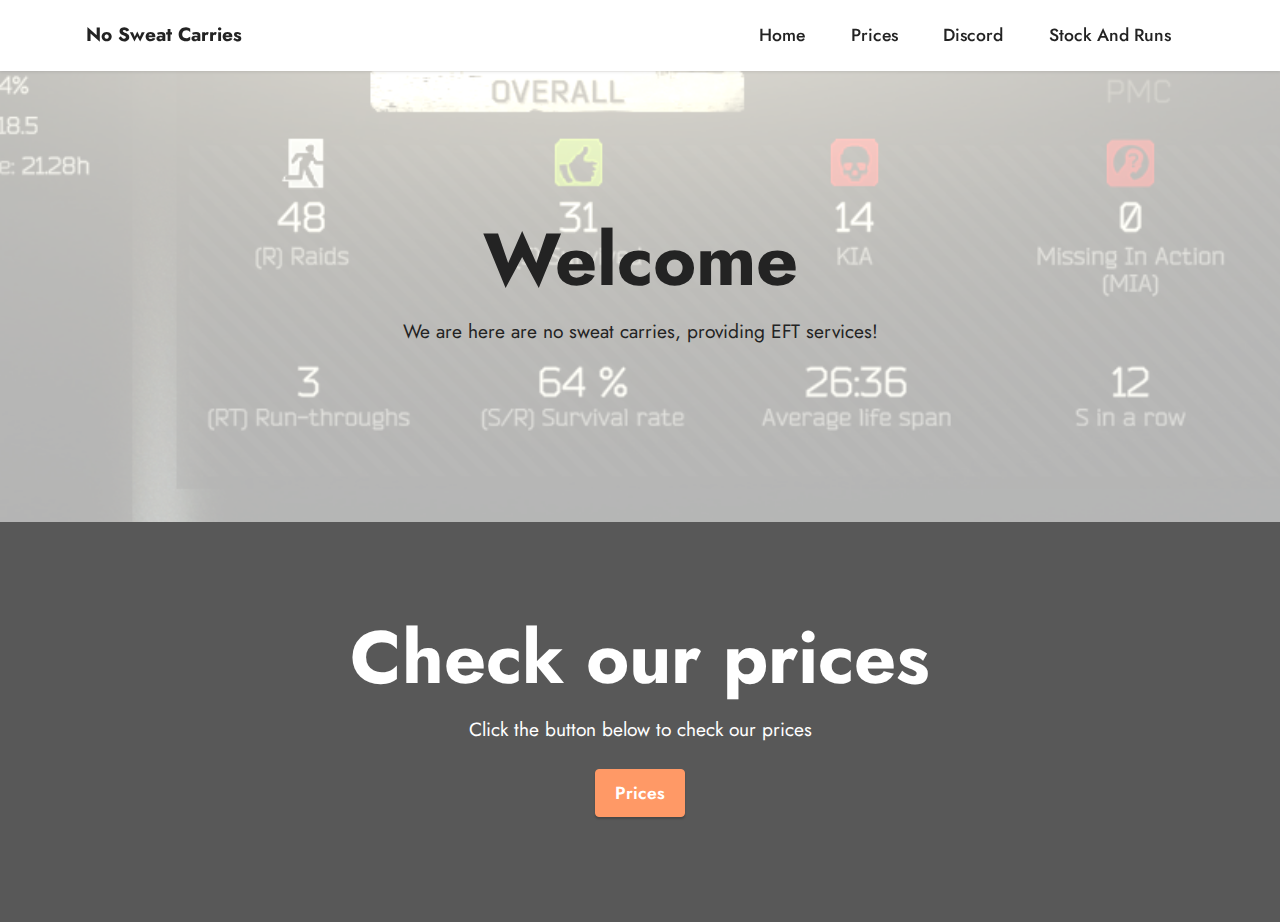
==== commit 46208a74: "Update index.html" ====
--- a/index.html
+++ b/index.html
@@ -86,12 +86,12 @@
                 <h1 class="mbr-section-title mbr-fonts-style mbr-white mb-3 display-1"><strong>Check our prices</strong></h1>
                 
                 <p class="mbr-text mbr-white mbr-fonts-style display-7">Click the button below to check our prices</p>
-                <div class="mbr-section-btn mt-3"><a class="btn btn-danger display-4" href="https://mobiri.se">Prices</a></div>
+                <div class="mbr-section-btn mt-3"><a class="btn btn-danger display-4" href="https://nosweatcarries.tk/prices.html#top">Prices</a></div>
             </div>
         </div>
     </div>
-</section><section style="background-color: #fff; font-family: -apple-system, BlinkMacSystemFont, 'Segoe UI', 'Roboto', 'Helvetica Neue', Arial, sans-serif; color:#aaa; font-size:12px; padding: 0; align-items: center; display: flex;"><a href="https://mobirise.site/g" style="flex: 1 1; height: 3rem; padding-left: 1rem;"></a><p style="flex: 0 0 auto; margin:0; padding-right:1rem;">Website was <a href="https://mobirise.site/h" style="color:#aaa;">made with</a> Mobirise</p></section><script src="assets/bootstrap/js/bootstrap.bundle.min.js"></script>  <script src="assets/smoothscroll/smooth-scroll.js"></script>  <script src="assets/ytplayer/index.js"></script>  <script src="assets/dropdown/js/navbar-dropdown.js"></script>  <script src="assets/theme/js/script.js"></script>  
+
   
   
 </body>
-</html>+</html>
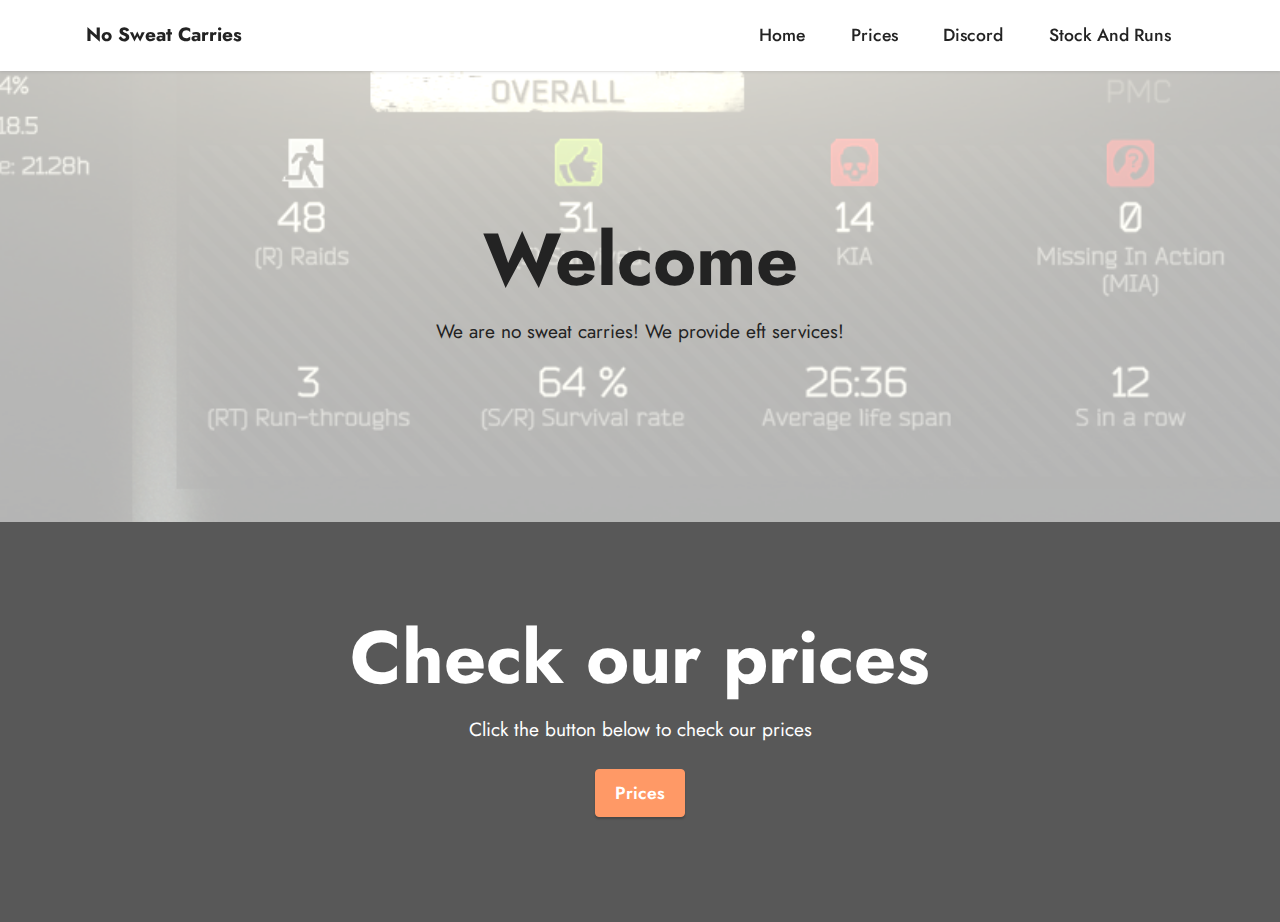
==== commit f06e0e27: "Update index.html" ====
--- a/index.html
+++ b/index.html
@@ -67,7 +67,7 @@
             <div class="col-12 col-lg-12">
                 <h1 class="mbr-section-title mbr-fonts-style mb-3 display-1"><strong>Welcome</strong></h1>
                 
-                <p class="mbr-text mbr-fonts-style display-7">We are here are no sweat carries, providing EFT services!</p>
+                <p class="mbr-text mbr-fonts-style display-7">We are no sweat carries! We provide eft services!</p>
                 
             </div>
         </div>
